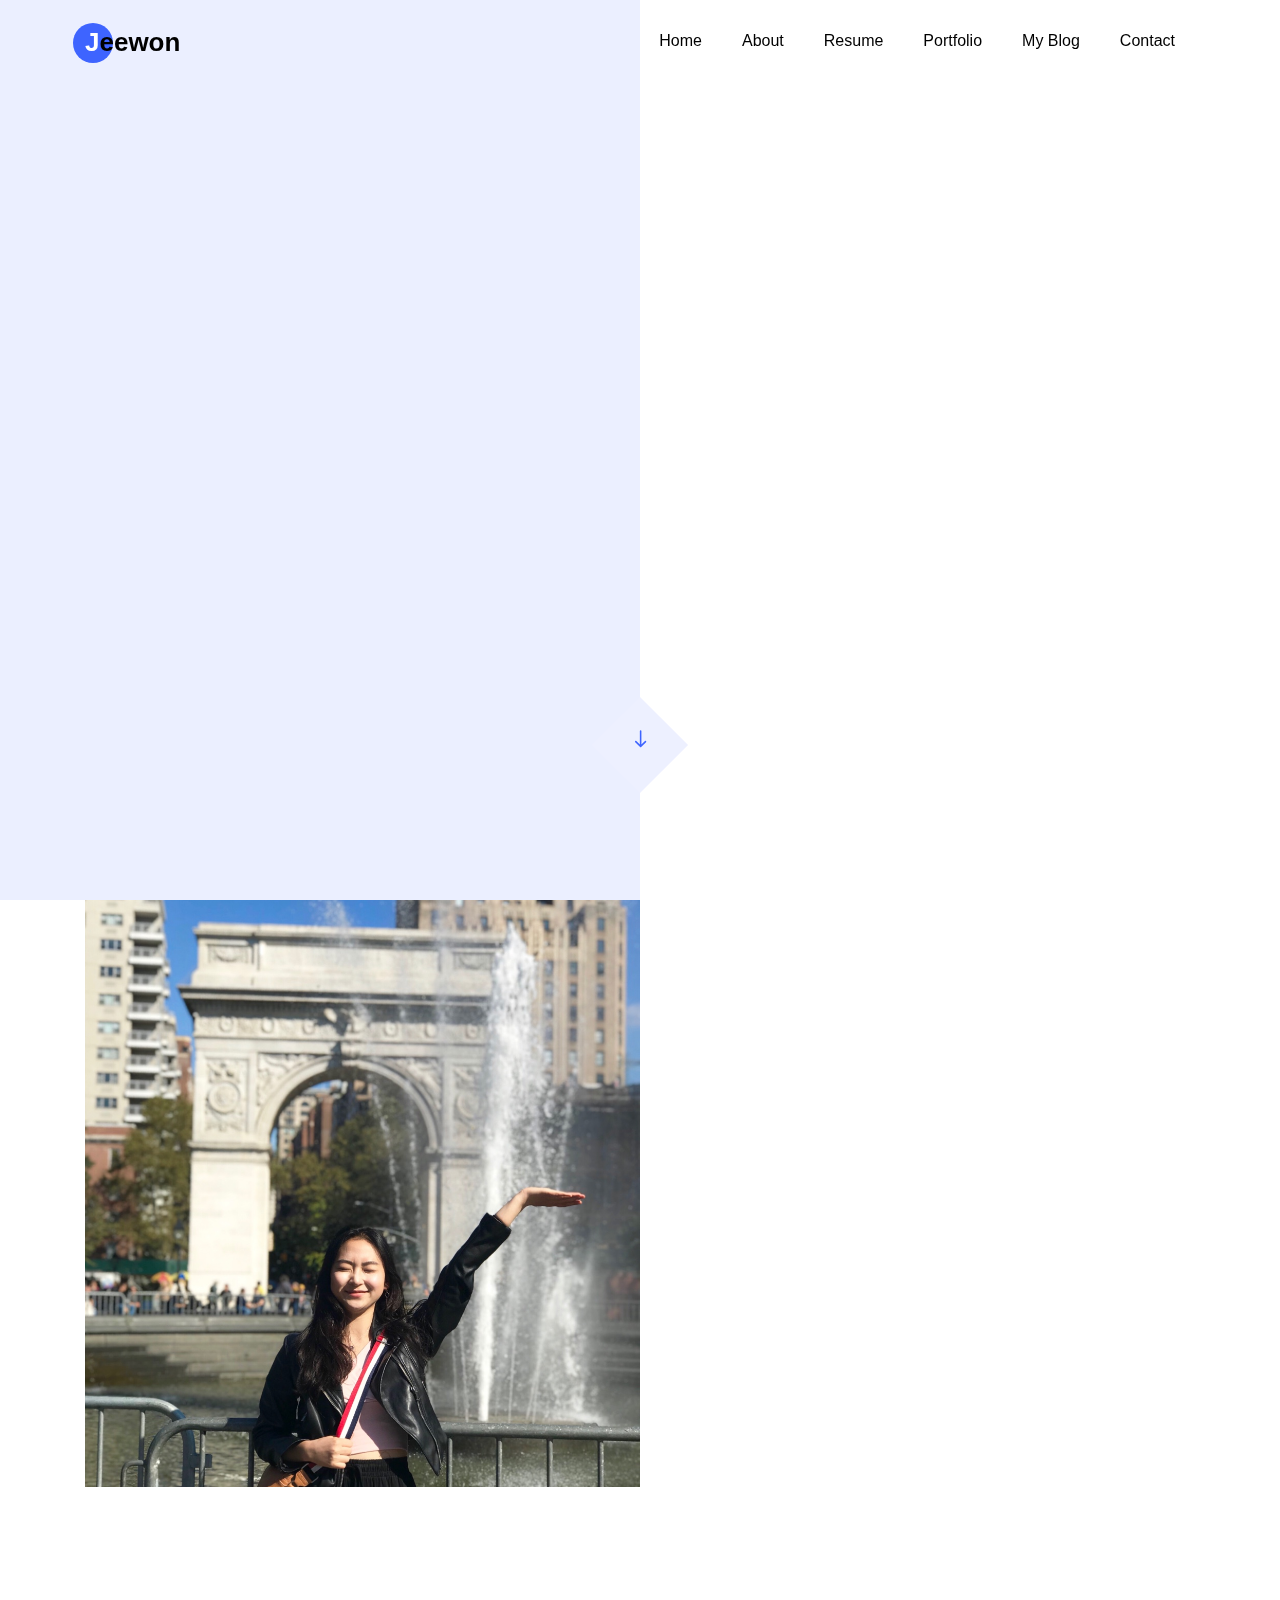
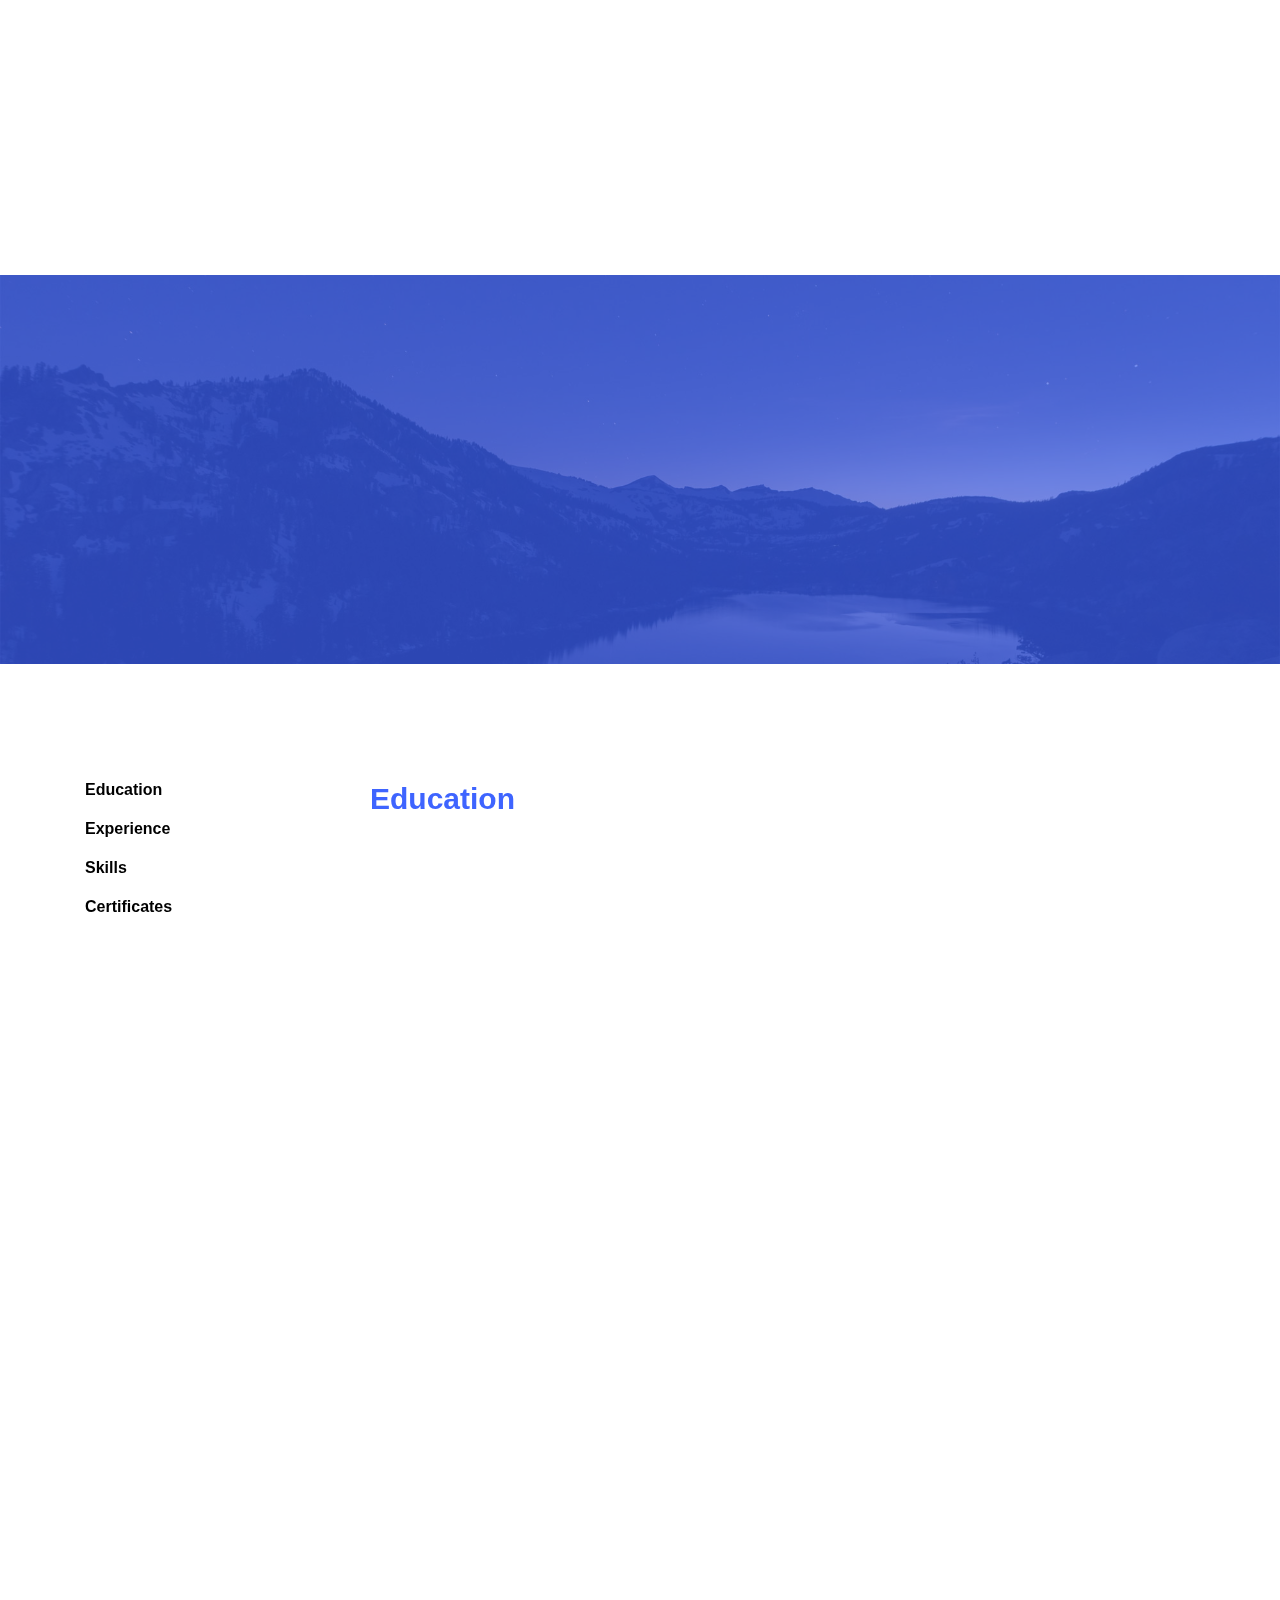
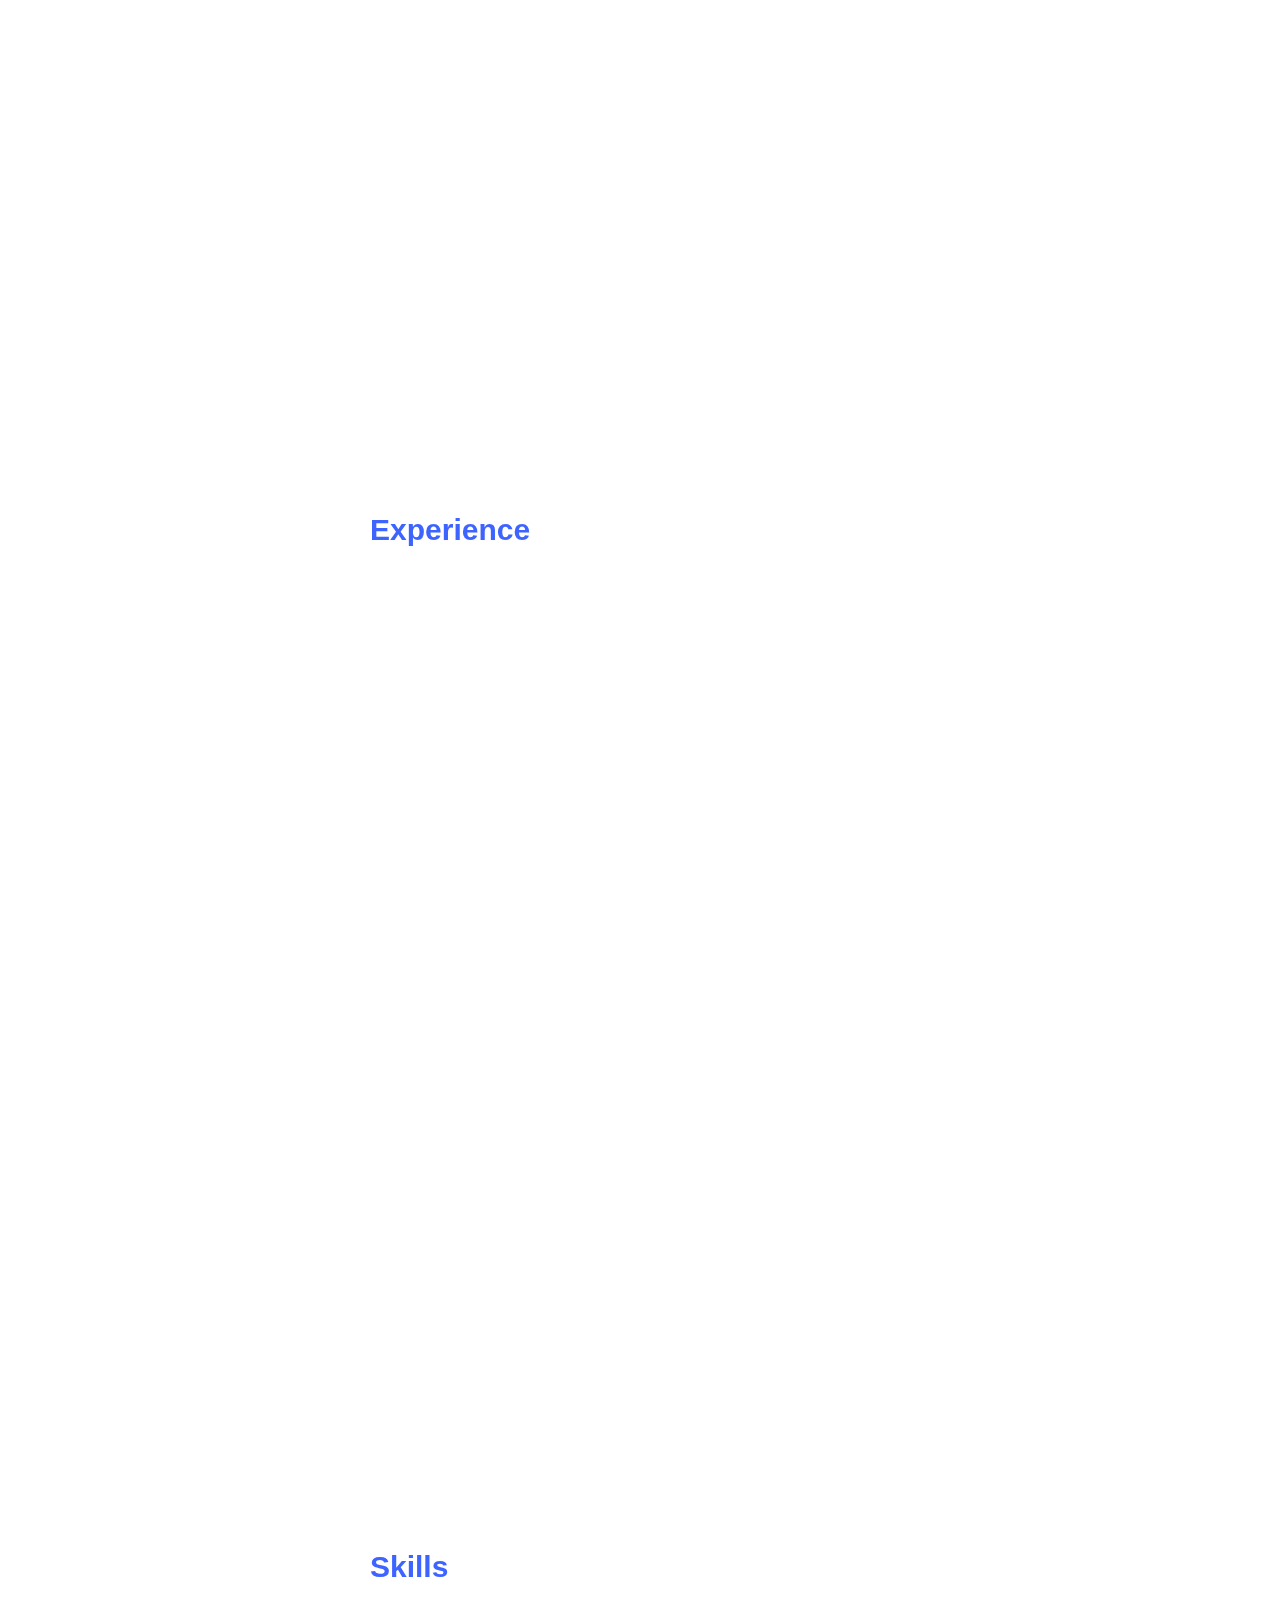
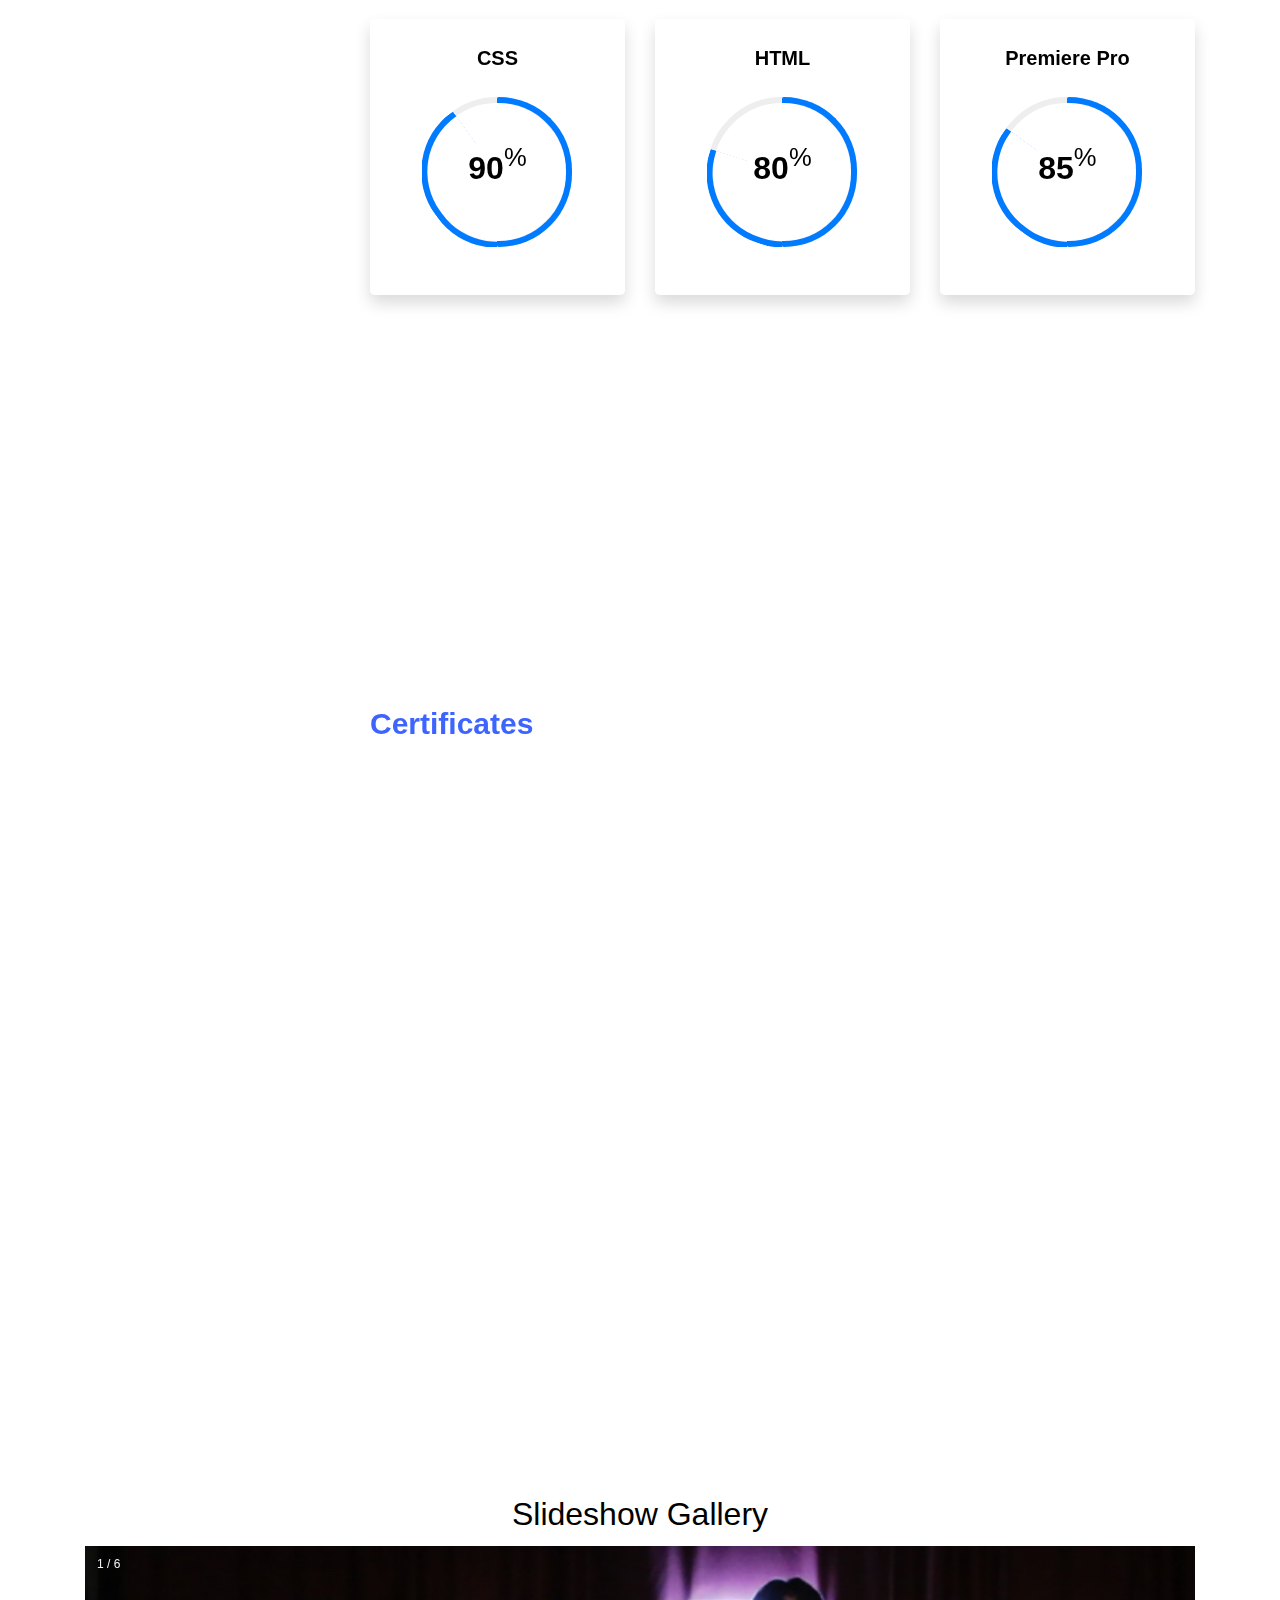
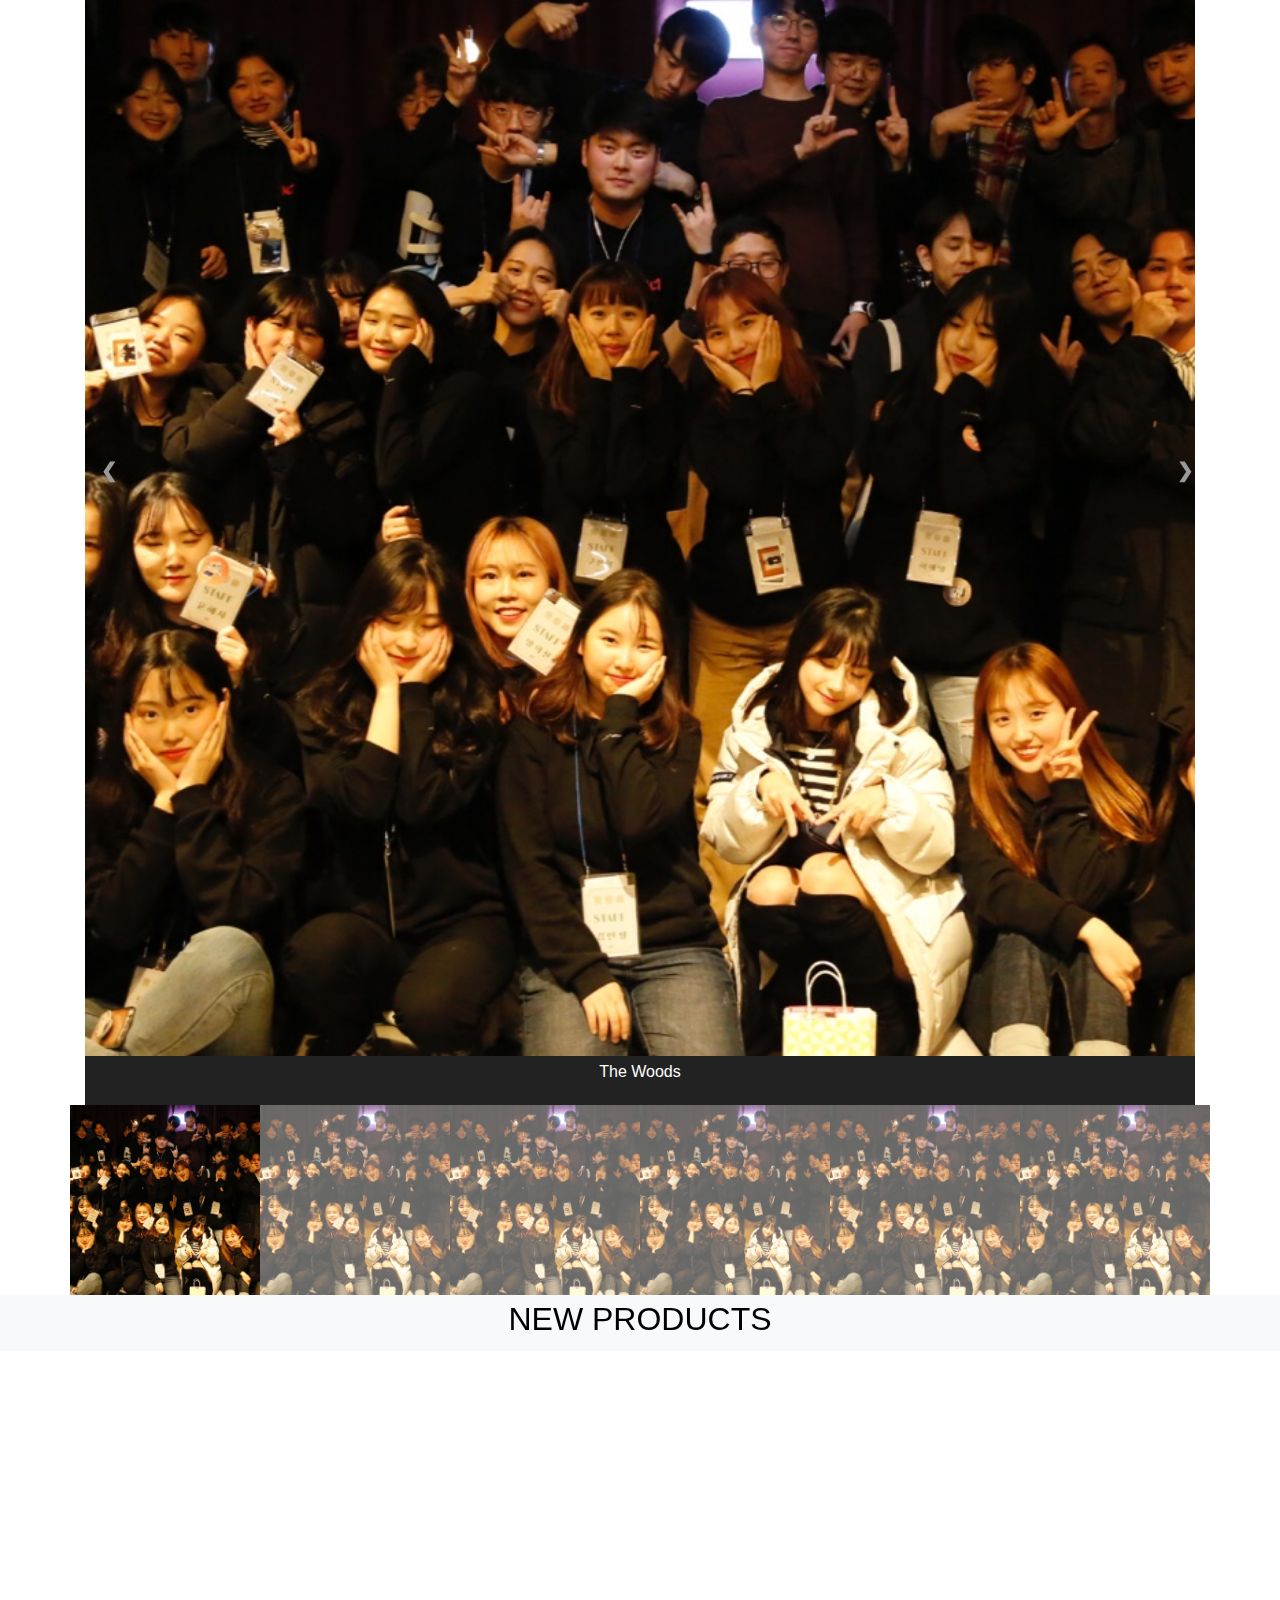
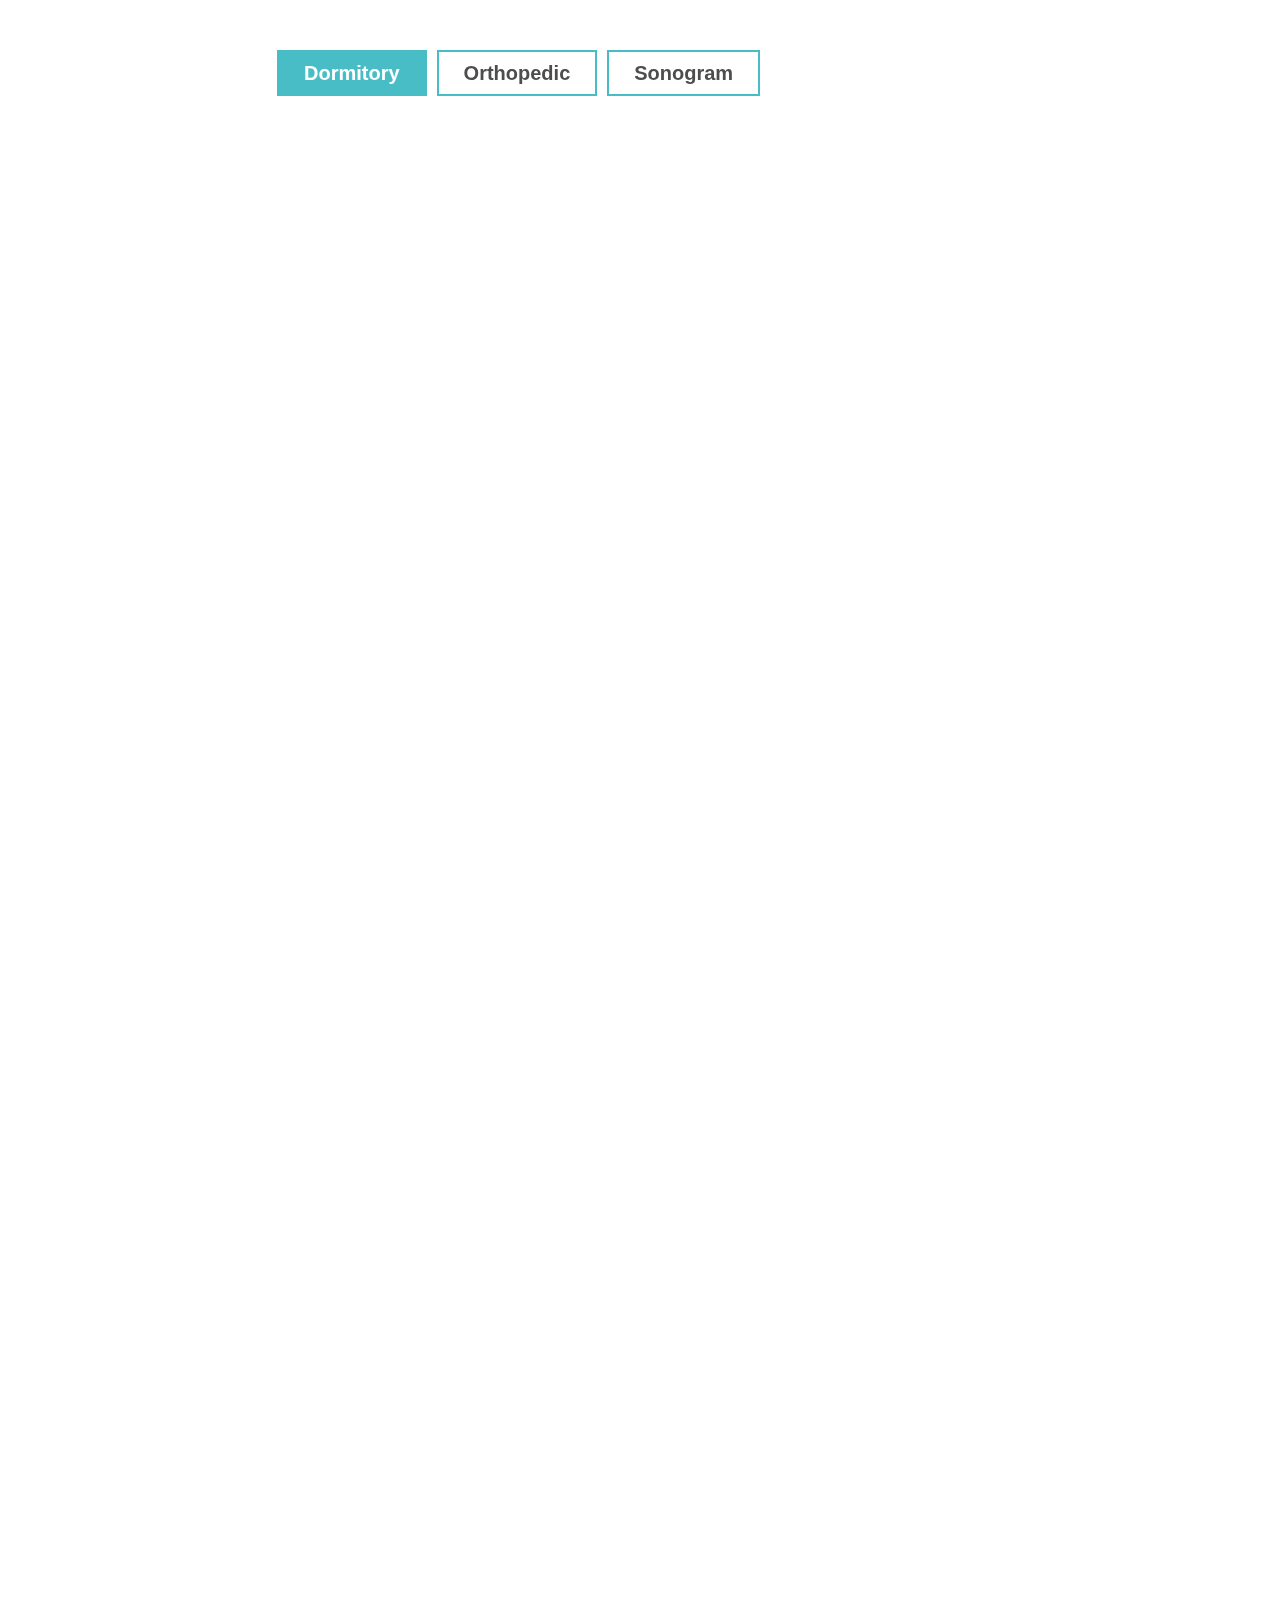
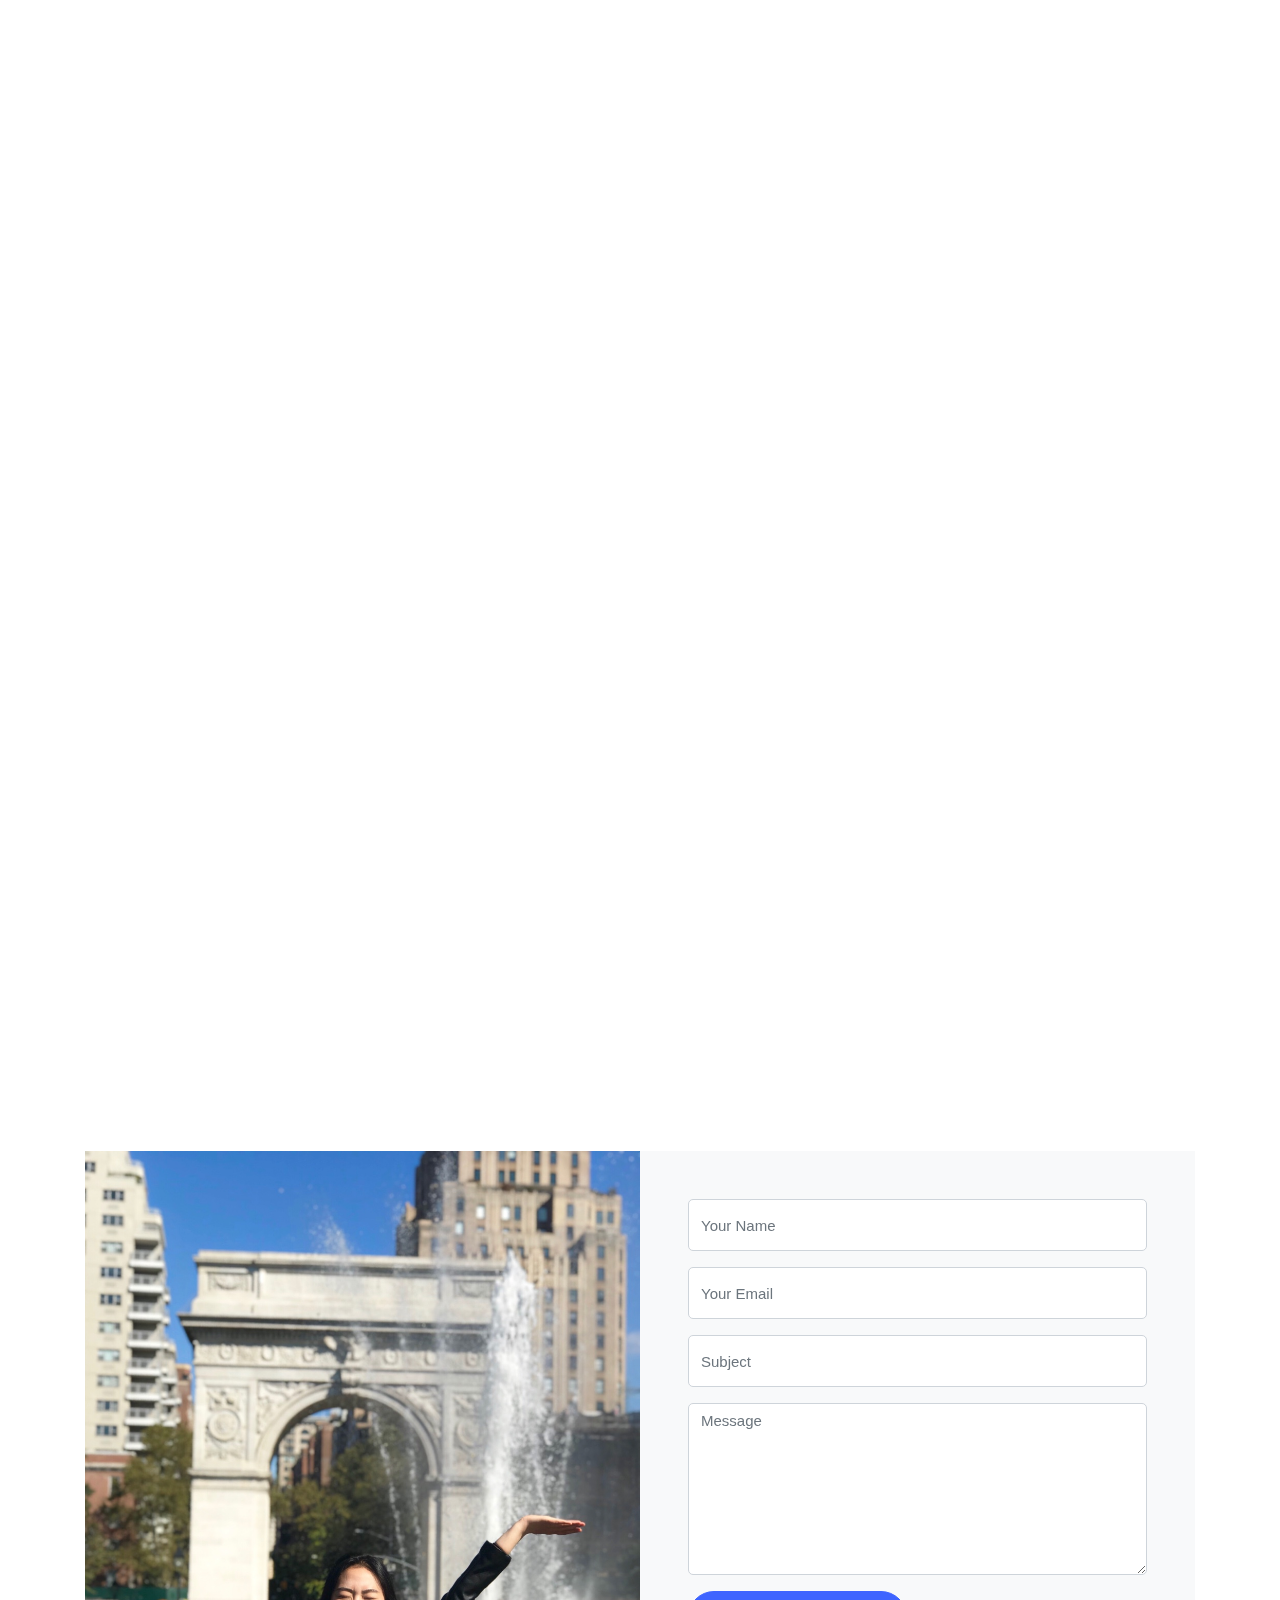
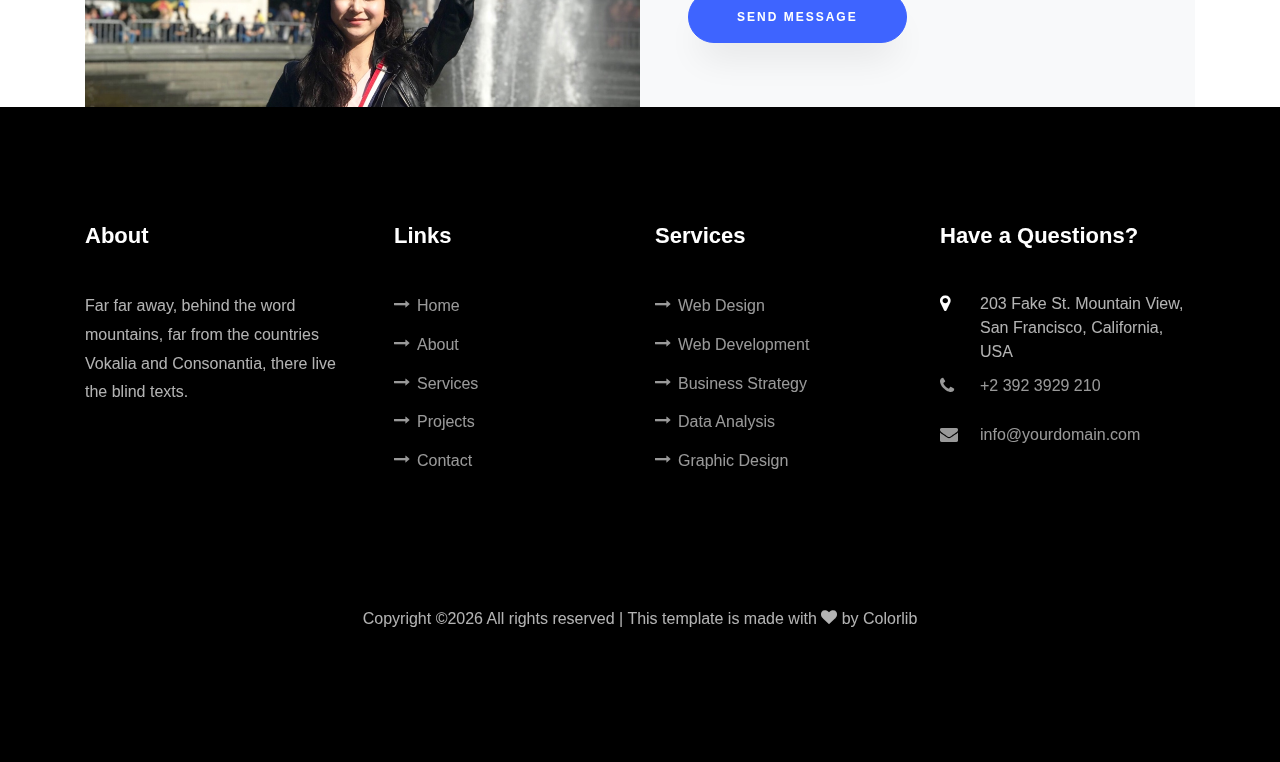
==== blogfront.html @ 4810c04e "12/11link" ====
<!DOCTYPE html>
<html lang="en">
  <head>
    <title>Ronaldo - Free Bootstrap 4 Template by Colorlib</title>
    <meta charset="utf-8">
    <meta name="viewport" content="width=device-width, initial-scale=1, shrink-to-fit=no">

    <link href="https://fonts.googleapis.com/css?family=Poppins:100,200,300,400,500,600,700,800,900" rel="stylesheet">

    <link rel="stylesheet" href="css/open-iconic-bootstrap.min.css">
    <link rel="stylesheet" href="css/animate.css">

    <link rel="stylesheet" href="css/owl.carousel.min.css">
    <link rel="stylesheet" href="css/owl.theme.default.min.css">
    <link rel="stylesheet" href="css/magnific-popup.css">

    <link rel="stylesheet" href="css/aos.css">

    <link rel="stylesheet" href="css/ionicons.min.css">

    <link rel="stylesheet" href="css/flaticon.css">
    <link rel="stylesheet" href="css/icomoon.css">
    <link rel="stylesheet" href="css/style.css">
  </head>
  <body data-spy="scroll" data-target=".site-navbar-target" data-offset="300">


    <nav class="navbar navbar-expand-lg navbar-dark ftco_navbar ftco-navbar-light site-navbar-target" id="ftco-navbar">
	    <div class="container">
	      <a class="navbar-brand" href="index.html"><span>J</span>eewon</a>
	      <button class="navbar-toggler js-fh5co-nav-toggle fh5co-nav-toggle" type="button" data-toggle="collapse" data-target="#ftco-nav" aria-controls="ftco-nav" aria-expanded="false" aria-label="Toggle navigation">
	        <span class="oi oi-menu"></span> Menu
	      </button>

	      <div class="collapse navbar-collapse" id="ftco-nav">
	        <ul class="navbar-nav nav ml-auto">
	          <li class="nav-item"><a href="index.html#home-section" class="nav-link"><span>Home</span></a></li>
	          <li class="nav-item"><a href="#about-section" class="nav-link"><span>About</span></a></li>
	          <li class="nav-item"><a href="#resume-section" class="nav-link"><span>Resume</span></a></li>
	          <li class="nav-item"><a href="#ftco-section" class="nav-link"><span>Portfolio</span></a></li>
	          <li class="nav-item"><a href="#projects-section" class="nav-link"><span>My Blog</span></a></li>
	          <li class="nav-item"><a href="#contact-section" class="nav-link"><span>Contact</span></a></li>
	        </ul>
	      </div>
	    </div>
	  </nav>
	  <section class="hero-wrap js-fullheight">
      <div class="overlay"></div>
      <div class="container">
        <div class="row no-gutters slider-text js-fullheight justify-content-center align-items-center" id="intro1">
          <div class="col-lg-8 col-md-6 ftco-animate d-flex align-items-center" id="intro2">
          	<div class="text text-center" id="intro">
          		<span class="subheading">Hey! Welcome to my</span>
		  				<h1>Blog</h1>
			  				<h2>I'm
								  <span
								     class="txt-rotate"
								     data-period="2000"
								     data-rotate='[ "a daughter.", " afriend.", "a student.", "a girl.", "ME!" ]'></span>
								</h2>
							</div>
            </div>
          </div>
        </div>
      </div>
      <div class="mouse">
				<a href="#" class="mouse-icon">
					<div class="mouse-wheel"><span class="ion-ios-arrow-round-down"></span></div>
				</a>
			</div>
    </section>

    <section class="ftco-about img ftco-section ftco-no-pt ftco-no-pb" id="about-section">
    	<div class="container">
    		<div class="row d-flex no-gutters">
    			<div class="col-md-6 col-lg-6 d-flex">
    				<div class="img-about img d-flex align-items-stretch">
    					<div class="overlay"></div>
	    				<div class="img d-flex align-self-stretch align-items-center" style="background-image:url(images/newyorkport.jpg);">
	    				</div>
    				</div>
    			</div>
    			<div class="col-md-6 col-lg-6 pl-md-5 py-5">
    				<div class="row justify-content-start pb-3">
		          <div class="col-md-12 heading-section ftco-animate">
		          	<h1 class="big">About</h1>
		            <h2 class="mb-4">About Me</h2>
		            <p>A small river named Duden flows by their place and supplies it with the necessary regelialia.</p>
		            <ul class="about-info mt-4 px-md-0 px-2">
		            	<li class="d-flex"><span>Name:</span> <span>Jeewon Kim</span></li>
		            	<li class="d-flex"><span>Date of birth:</span> <span>June 13, 1999</span></li>
		            	<li class="d-flex"><span>Address:</span> <span>Seoul, South Korea</span></li>
		            	<li class="d-flex"><span>Email:</span> <span>jeekim913@gmail.com</span></li>
		            	<li class="d-flex"><span>Phone: </span> <span>+1-315-261-1494</span></li>
		            </ul>
		          </div>
		        </div>
	          <div class="counter-wrap ftco-animate d-flex mt-md-3">
              <div class="text">
                <p><a href="scss/Jeewon_Kim_CV.pdf" download class="btn btn-primary py-3 px-3">Download CV</a></p>
              </div>
	          </div>
	        </div>
        </div>
    	</div>
    </section>

    <section class="ftco-section ftco-partner">
    	<div class="container">
    		<div class="row">
    			<div class="col-sm ftco-animate">
              <div class="text-center d-flex ftco-animate">
    						<a href="#" class="services-1 shadow">
    							<span class="icon">
    								<i class="flaticon-analysis"></i>
    							</span>
    							<div class="desc">
    								<h3 class="mb-5">Team Work</h3>
    							</div>
    						</a>
    					</div>
    			</div>
    			<div class="col-sm ftco-animate">
            <div class="text-center d-flex ftco-animate">
              <a href="#" class="services-1 shadow">
                <span class="icon">
                  <i class="flaticon-analysis"></i>
                </span>
                <div class="desc">
                  <h3 class="mb-5">Fast Learner</h3>
                </div>
              </a>
            </div>
    			</div>
    			<div class="col-sm ftco-animate">
            <div class="text-center d-flex ftco-animate">
              <a href="#" class="services-1 shadow">
                <span class="icon">
                  <i class="flaticon-analysis"></i>
                </span>
                <div class="desc">
                  <h3 class="mb-5">Service Oriented</h3>
                </div>
              </a>
            </div>
    			</div>
    			<div class="col-sm ftco-animate">
            <div class="text-center d-flex ftco-animate">
              <a href="#" class="services-1 shadow">
                <span class="icon">
                  <i class="flaticon-analysis"></i>
                </span>
                <div class="desc">
                  <h3 class="mb-5">Language</h3>
                </div>
              </a>
            </div>
    			</div>
    		</div>
    	</div>
    </section>


    <section class="ftco-section ftco-hireme img" style="background-image: url(images/bg_1.jpg)">
      <div class="overlay"></div>
      <div class="container">
        <div class="row justify-content-center">
          <div class="col-md-7 ftco-animate text-center">
            <h2>Introduction <span>Video</span> of Me!</h2>
            <p>Take a brief look into Jeewon Kim</p>
            <button data-modal="#09" class="btn btn-primary py-3 px-5">Click Me</button>
          </div>
        </div>
      </div>
      <div id="09" class="modal">
        <div class="modal-content">
          <span class="close">&times;</span>
          <div class="modal-body">
            <img src="https://picsum.photos/800/450/?image=09" alt="example" />
            <div class="eg-text">
              <h3>Water + Devices = Fun</h3>
              <p>I always keep a glass of water next to my expensive electronics, just in case I need to ruin them quickly . . . Ut enim ad minim veniam, quis nostrud exercitation ullamco laboris nisi ut aliquip ex ea commodo consequat. Duis aute irure dolor in reprehenderit in voluptate velit esse cillum dolore eu fugiat nulla pariatur. Excepteur sint occaecat cupidatat non proident, sunt in culpa qui officia deserunt mollit anim id est laborum.</p>
            </div>
          </div><!--end .modal-body-->
        </div><!--end .modal-content-->
      </div>
    </section>






    <section class="ftco-section ftco-no-pb goto-here" id="resume-section">
    	<div class="container">
    		<div class="row">
    			<div class="col-md-3">
				    <nav id="navi">
					    <ul>
					      <li><a href="#page-1">Education</a></li>
					      <li><a href="#page-2">Experience</a></li>
					      <li><a href="#page-3">Skills</a></li>
					      <li><a href="#page-4">Certificates</a></li>
					    </ul>
					  </nav>
					</div>
					<div class="col-md-9">
					  <div id="page-1" class= "page one">
					  	<h2 class="heading">Education</h2>
					    <div class="resume-wrap d-flex ftco-animate">
					    	<div class="img1">
					    		<img class="img11" src="images/muniv1.jpg">
					    	</div>
					    	<div class="text pl-3">
		    					<span class="date">2018-2022</span>
		    					<h2>Bachelor of Business Administration</h2>
		    					<span class="position">SungKyunKwan University</span>
		    					<p>A small river named Duden flows by their place and supplies it with the necessary regelialia. It is a paradisematic country, in which roasted parts of sentences fly into your mouth.</p>
                  <a href="#projects-section" ><p class="readmorebtn">Read More! </p></a>
            		</div>
	    				</div>
              <div class="resume-wrap d-flex ftco-animate">
                <div class="img1">
                  <img class="img11" src="images/muniv1.jpg">
                </div>
                <div class="text pl-3">
                  <span class="date">2019</span>
                  <h2>Business Administration & Communications </h2>
                  <span class="position">Clarkson University</span>
                  <p>A small river named Duden flows by their place and supplies it with the necessary regelialia. It is a paradisematic country, in which roasted parts of sentences fly into your mouth.</p>
                  <a href="#projects-section" ><p class="readmorebtn">Read More! </p></a>
                </div>
              </div>
              <div class="resume-wrap d-flex ftco-animate">
					    	<div class="img1">
					    		<img class="img11" src="images/muniv1.jpg">
					    	</div>
					    	<div class="text pl-3">
		    					<span class="date">2018-2022</span>
		    					<h2>Bachelor of French Language&Literature</h2>
		    					<span class="position">SungKyunKwan University</span>
		    					<p>A small river named Duden flows by their place and supplies it with the necessary regelialia. It is a paradisematic country, in which roasted parts of sentences fly into your mouth.</p>
                  <a href="#projects-section" ><p class="readmorebtn">Read More! </p></a>
            		</div>
	    				</div>
              <div class="resume-wrap d-flex ftco-animate">
					    	<div class="img1">
					    		<img class="img11" src="images/muniv1.jpg">
					    	</div>
					    	<div class="text pl-3">
		    					<span class="date">2015-2018</span>
		    					<h2>Hanyang University Highschool</h2>
		    					<span class="position">High School</span>
		    					<p>A small river named Duden flows by their place and supplies it with the necessary regelialia. It is a paradisematic country, in which roasted parts of sentences fly into your mouth.</p>
                  <a href="#projects-section" ><p class="readmorebtn">Read More! </p></a>
            		</div>
	    				</div>
					  </div>

					  <div id="page-2" class= "page two">
					  	<h2 class="heading">Experience</h2>
              <div class="resume-wrap d-flex ftco-animate">

					    	<div class="text pl-3">
		    					<span class="date">2018-2019</span>
		    					<h2>External Cooperation Manager </h2>
		    					<span class="position">MUNIV 6</span>
		    					<p>A small river named Duden flows by their place and supplies it with the necessary regelialia. It is a paradisematic country, in which roasted parts of sentences fly into your mouth.</p>
                  <a href="#projects-section" ><p class="readmorebtn">Read More! </p></a>
            		</div>
                <div class="img1">
					    		<img class="img11" src="images/muniv1.jpg">
					    	</div>

	    				</div>
              <div class="resume-wrap d-flex ftco-animate">
					    	<div class="img1">
					    		<img class="img11" src="images/muniv1.jpg">
					    	</div>
					    	<div class="text pl-3">
		    					<span class="date">2018-2019</span>
		    					<h2>Server</h2>
		    					<span class="position">WalHyang</span>
		    					<p>A small river named Duden flows by their place and supplies it with the necessary regelialia. It is a paradisematic country, in which roasted parts of sentences fly into your mouth.</p>
                  <a href="#projects-section" ><p class="readmorebtn">Read More! </p></a>
            		</div>
	    				</div>
              <div class="resume-wrap d-flex ftco-animate">
					    	<div class="img1">
					    		<img class="img11" src="images/muniv1.jpg">
					    	</div>
					    	<div class="text pl-3">
		    					<span class="date">2020</span>
		    					<h2>Make-A-Wish Angel</h2>
		    					<span class="position">Make-a-wish Korea</span>
		    					<p>A small river named Duden flows by their place and supplies it with the necessary regelialia. It is a paradisematic country, in which roasted parts of sentences fly into your mouth.</p>
                  <a href="#projects-section" ><p class="readmorebtn">Read More! </p></a>
            		</div>
	    				</div>


					  </div>
					  <div id="page-3" class= "page three">
					  	<h2 class="heading">Skills</h2>
					  	<div class="row progress-circle mb-5">
					  		<div class="col-lg-4 mb-4">
						      <div class="bg-white rounded-lg shadow p-4">
						        <h2 class="h5 font-weight-bold text-center mb-4">CSS</h2>

						        <!-- Progress bar 1 -->
						        <div class="progress mx-auto" data-value='90'>
						          <span class="progress-left">
                        <span class="progress-bar border-primary"></span>
						          </span>
						          <span class="progress-right">
                        <span class="progress-bar border-primary"></span>
						          </span>
						          <div class="progress-value w-100 h-100 rounded-circle d-flex align-items-center justify-content-center">
						            <div class="h2 font-weight-bold">90<sup class="small">%</sup></div>
						          </div>
						        </div>
						        <!-- END -->

						        <!-- Demo info -->
						        <div class="row text-center mt-4">
						          <div class="col-6 border-right">
						          </div>
						          <div class="col-6">
						          </div>
						        </div>
						        <!-- END -->
						      </div>
						    </div>

						    <div class="col-lg-4 mb-4">
						      <div class="bg-white rounded-lg shadow p-4">
						        <h2 class="h5 font-weight-bold text-center mb-4">HTML</h2>

						        <!-- Progress bar 1 -->
						        <div class="progress mx-auto" data-value='80'>
						          <span class="progress-left">
                        <span class="progress-bar border-primary"></span>
						          </span>
						          <span class="progress-right">
                        <span class="progress-bar border-primary"></span>
						          </span>
						          <div class="progress-value w-100 h-100 rounded-circle d-flex align-items-center justify-content-center">
						            <div class="h2 font-weight-bold">80<sup class="small">%</sup></div>
						          </div>
						        </div>
						        <!-- END -->

						        <!-- Demo info -->
						        <div class="row text-center mt-4">
						          <div class="col-6 border-right">
						          </div>
						          <div class="col-6">
						          </div>
						        </div>
						        <!-- END -->
						      </div>
						    </div>

						    <div class="col-lg-4 mb-4">
						      <div class="bg-white rounded-lg shadow p-4">
						        <h2 class="h5 font-weight-bold text-center mb-4">Premiere Pro</h2>

						        <!-- Progress bar 1 -->
						        <div class="progress mx-auto" data-value='85'>
						          <span class="progress-left">
                        <span class="progress-bar border-primary"></span>
						          </span>
						          <span class="progress-right">
                        <span class="progress-bar border-primary"></span>
						          </span>
						          <div class="progress-value w-100 h-100 rounded-circle d-flex align-items-center justify-content-center">
						            <div class="h2 font-weight-bold">85<sup class="small">%</sup></div>
						          </div>
						        </div>
						        <!-- END -->

						        <!-- Demo info -->
						        <div class="row text-center mt-4">
						          <div class="col-6 border-right">
						          </div>
						          <div class="col-6">
						          </div>
						        </div>
						        <!-- END -->
						      </div>
						    </div>
					  	</div>
					  	<div class="row">
					  		<div class="col-md-6 animate-box">
									<div class="progress-wrap ftco-animate">
										<h3>Photoshop</h3>
										<div class="progress">
										 	<div class="progress-bar color-1" role="progressbar" aria-valuenow="90"
										  	aria-valuemin="0" aria-valuemax="100" style="width:70%">
										    <span>70%</span>
										  	</div>
										</div>
									</div>
								</div>
								<div class="col-md-6 animate-box">
									<div class="progress-wrap ftco-animate">
										<h3>English</h3>
										<div class="progress">
										 	<div class="progress-bar color-2" role="progressbar" aria-valuenow="85"
										  	aria-valuemin="0" aria-valuemax="100" style="width:90%">
										    <span>90%</span>
										  	</div>
										</div>
									</div>
								</div>
								<div class="col-md-6 animate-box">
									<div class="progress-wrap ftco-animate">
										<h3>Korean</h3>
										<div class="progress">
										 	<div class="progress-bar color-3" role="progressbar" aria-valuenow="95"
										  	aria-valuemin="0" aria-valuemax="100" style="width:95%">
										    <span>95%</span>
										  	</div>
										</div>
									</div>
								</div>
								<div class="col-md-6 animate-box">
									<div class="progress-wrap ftco-animate">
										<h3>After Effects</h3>
										<div class="progress">
										 	<div class="progress-bar color-4" role="progressbar" aria-valuenow="90"
										  	aria-valuemin="0" aria-valuemax="100" style="width:65%">
										    <span>65%</span>
										  	</div>
										</div>
									</div>
								</div>
								<div class="col-md-6 animate-box">
									<div class="progress-wrap ftco-animate">
										<h3>Word/Excel</h3>
										<div class="progress">
										 	<div class="progress-bar color-5" role="progressbar" aria-valuenow="70"
										  	aria-valuemin="0" aria-valuemax="100" style="width:70%">
										    <span>70%</span>
										  	</div>
										</div>
									</div>
								</div>
								<div class="col-md-6 animate-box">
									<div class="progress-wrap ftco-animate">
										<h3>Illustrater</h3>
										<div class="progress">
										 	<div class="progress-bar color-6" role="progressbar" aria-valuenow="80"
										  	aria-valuemin="0" aria-valuemax="100" style="width:60%">
										    <span>60%</span>
										  	</div>
										</div>
									</div>
								</div>
					  	</div>
					  </div>
					  <div id="page-4" class= "page four">
					    <h2 class="heading">Certificates</h2>
              <div class="resume-wrap d-flex ftco-animate">
					    	<div class="img1">
					    		<img class="img11" src="images/muniv1.jpg">
					    	</div>
					    	<div class="text pl-3">
		    					<span class="date">2020</span>
		    					<h2>Tofel 105</h2>
		    					<span class="position">Tofel IBM </span>
            		</div>
                <div class="img1">
                  <img class="img11" src="images/muniv1.jpg">
                </div>
                <div class="text pl-3">
                  <span class="date">2020</span>
                  <h2>TOEIC 900</h2>
                  <span class="position">English Language</span>
                  <p>f sentences fly into your mouth.</p>
                </div>
	    				</div>

              <div class="resume-wrap d-flex ftco-animate">
                <div class="icon d-flex align-items-center justify-content-center" id="certi">
					    		<span class="flaticon-ideas"></span>
                </div>
					    	<div class="text pl-3">
		    					<span class="date">2020</span>
		    					<h2>Tofel 105</h2>
		    					<span class="position">Tofel IBM </span>
                    <br><br>
            		</div>
                <div class="icon d-flex align-items-center justify-content-center">
					    		<span class="flaticon-ideas"></span>
                </div>
                <div class="text pl-3">
                  <span class="date">2020</span>
                  <h2>TOEIC 900</h2>
                  <span class="position">English Language</span>
                  <p>f sentences fly into your mouth.</p>
                  <br><br>
                </div>
	    				</div>

              <div class="resume-wrap d-flex ftco-animate">
                <div class="img1">
                  <img class="img11" src="images/muniv1.jpg">
                </div>
                <div class="text pl-3">
                  <span class="date">2020</span>
                  <h2>Tofel 105</h2>
                  <span class="position">Tofel IBM </span>
                </div>
                <div class="img1">
                  <img class="img11" src="images/muniv1.jpg">
                </div>
                <div class="text pl-3">
                  <span class="date">2020</span>
                  <h2>TOEIC 900</h2>
                  <span class="position">English Language</span>
                  <p>f sentences fly into your mouth.</p>
                </div>
              </div>
					  </div>
					</div>
			  </div>
    	</div>
    </section>

    <style>
    body {
      font-family: Arial;
      margin: 0;
    }

    * {
      box-sizing: border-box;
    }

    img {
      vertical-align: middle;
    }

    /* Position the image container (needed to position the left and right arrows) */
    .container {
      position: relative;

    }

    /* Hide the images by default */
    .mySlides {
      display: none;
    }

    /* Add a pointer when hovering over the thumbnail images */
    .cursor {
      cursor: pointer;
    }

    /* Next & previous buttons */
    .prev,
    .next {
      cursor: pointer;
      position: absolute;
      top: 40%;
      width: auto;
      padding: 16px;
      margin-top: -50px;
      color: black;
      font-weight: bold;
      font-size: 20px;
      border-radius: 0 3px 3px 0;
      user-select: none;
      -webkit-user-select: none;
    }

    /* Position the "next button" to the right */
    .next {
      right: 0;
      border-radius: 3px 0 0 3px;
    }

    /* On hover, add a black background color with a little bit see-through */
    .prev:hover,
    .next:hover {
      background-color: rgba(0, 0, 0, 0.8);
    }

    /* Number text (1/3 etc) */
    .numbertext {
      color: #f2f2f2;
      font-size: 12px;
      padding: 8px 12px;
      position: absolute;
      top: 0;
    }

    /* Container for image text */
    .caption-container {
      text-align: center;
      background-color: #222;
      padding: 2px 16px;
      color: white;
    }

    .row:after {
      content: "";
      display: table;
      clear: both;
    }

    /* Six columns side by side */
    .column {
      float: left;
      width: 16.66%;
    }

    /* Add a transparency effect for thumnbail images */
    .demo {
      opacity: 0.6;
    }

    .active,
    .demo:hover {
      opacity: 1;
    }
    </style>
    <body>

    <h2 style="text-align:center">Slideshow Gallery</h2>

    <div class="container">
      <div class="mySlides">
        <div class="numbertext">1 / 6</div>
        <img src="images/muniv1.jpg" style="width:100%">
      </div>

      <div class="mySlides">
        <div class="numbertext">2 / 6</div>
        <img src="images/muniv1.jpg" style="width:100%">
      </div>

      <div class="mySlides">
        <div class="numbertext">3 / 6</div>
        <img src="images/muniv1.jpg" style="width:100%">
      </div>

      <div class="mySlides">
        <div class="numbertext">4 / 6</div>
        <img src="images/muniv1.jpg" style="width:100%">
      </div>

      <div class="mySlides">
        <div class="numbertext">5 / 6</div>
        <img src="images/muniv1.jpg" style="width:100%">
      </div>

      <div class="mySlides">
        <div class="numbertext">6 / 6</div>
        <img src="images/muniv1.jpg" style="width:100%">
      </div>

      <a class="prev" onclick="plusSlides(-1)">❮</a>
      <a class="next" onclick="plusSlides(1)">❯</a>

      <div class="caption-container">
        <p id="caption"></p>
      </div>

      <div class="row">
        <div class="column">
          <img class="demo cursor" src="images/muniv1.jpg" style="width:100%" onclick="currentSlide(1)" alt="The Woods">
        </div>
        <div class="column">
          <img class="demo cursor" src="images/muniv1.jpg" style="width:100%" onclick="currentSlide(2)" alt="Cinque Terre">
        </div>
        <div class="column">
          <img class="demo cursor" src="images/muniv1.jpg" style="width:100%" onclick="currentSlide(3)" alt="Mountains and fjords">
        </div>
        <div class="column">
          <img class="demo cursor" src="images/muniv1.jpg" style="width:100%" onclick="currentSlide(4)" alt="Northern Lights">
        </div>
        <div class="column">
          <img class="demo cursor" src="images/muniv1.jpg" style="width:100%" onclick="currentSlide(5)" alt="Nature and sunrise">
        </div>
        <div class="column">
          <img class="demo cursor" src="images/muniv1.jpg" style="width:100%" onclick="currentSlide(6)" alt="Snowy Mountains">
        </div>
      </div>
    </div>

    <script>
    var slideIndex = 1;
    showSlides(slideIndex);

    function plusSlides(n) {
      showSlides(slideIndex += n);
    }

    function currentSlide(n) {
      showSlides(slideIndex = n);
    }

    function showSlides(n) {
      var i;
      var slides = document.getElementsByClassName("mySlides");
      var dots = document.getElementsByClassName("demo");
      var captionText = document.getElementById("caption");
      if (n > slides.length) {slideIndex = 1}
      if (n < 1) {slideIndex = slides.length}
      for (i = 0; i < slides.length; i++) {
          slides[i].style.display = "none";
      }
      for (i = 0; i < dots.length; i++) {
          dots[i].className = dots[i].className.replace(" active", "");
      }
      slides[slideIndex-1].style.display = "block";
      dots[slideIndex-1].className += " active";
      captionText.innerHTML = dots[slideIndex-1].alt;
    }
    </script>

    <div class="site-section bg-light">
  <div class="container">
    <div class="row">
      <div class="title-section text-center col-12">
        <h2 class="text-uppercase">New Products</h2>
      </div>
    </div>
    <div class="row">
      <div class="col-md-12 block-3 products-wrap">
        <div class="nonloop-block-3 owl-carousel">

          <div class="text-center item mb-4">
            <a href="shop-single.html"> <img src="images/muniv1.jpg" alt="Image"></a>
            <h3 class="text-dark"><a href="shop-single.html">Umcka Cold Care</a></h3>
            <p class="price">$120.00</p>
          </div>

          <div class="text-center item mb-4">
            <a href="shop-single.html"> <img src="images/muniv1.jpg" alt="Image"></a>
            <h3 class="text-dark"><a href="shop-single.html">Umcka Cold Care</a></h3>
            <p class="price">$120.00</p>
          </div>

          <div class="text-center item mb-4">
            <a href="shop-single.html"> <img src="images/muniv1.jpg" alt="Image"></a>
            <h3 class="text-dark"><a href="shop-single.html">Umcka Cold Care</a></h3>
            <p class="price">$120.00</p>
          </div>

          <div class="text-center item mb-4">
            <a href="shop-single.html"> <img src="images/muniv1.jpg" alt="Image"></a>
            <h3 class="text-dark"><a href="shop-single.html">Umcka Cold Care</a></h3>
            <p class="price">$120.00</p>
          </div>

        </div>
      </div>
    </div>
  </div>
</div>


    <section class="ftco-section" id="ftco-section">
      <div class="row no-gutters justify-content-center pb-5">
        <div class="col-md-12 heading-section text-center ftco-animate">
          <h1 class="big big-2">My Projects</h1>
          <h2 class="mb-4">My Projects</h2>
          <p>Far far away, behind the word mountains, far from the countries Vokalia and Consonantia</p>
        </div>
      </div>
        <div class="outer-box clearfix">
            <div class="container">
                <div class="row">
                    <div class="col-md-12">
                        <!-- Nav tabs -->
                        <div class="tabs" id="medic">
                            <ul class="nav nav-tabs" role="tablist">
                                <li role="presentation" class="active">
                                    <a href="#dormitory"  data-toggle="tab">dormitory</a>
                                </li>
                                <li role="presentation">
                                    <a href="#orthopedic" data-toggle="tab">orthopedic</a>
                                </li>
                                <li role="presentation">
                                    <a href="#sonogram" data-toggle="tab">sonogram</a>
                                </li>
                            </ul>
                        </div>
                        <!--Start single tab content-->
                        <div class="tab-content">
                            <div class="service-box tab-pane fade in active row" id="dormitory">
                                <div class="col-md-6">
                                    <img class="img-responsive" src="images/services/service-one.jpg" alt="service-image">
                                </div>
                                <div class="col-md-6">
                                    <div class="contents">
                                        <div class="section-title">
                                            <h3>dormitory</h3>
                                        </div>
                                        <div class="text">
                                            <p>The implant fixture is first placed, so that it ilikely to osseointegrate, then a dental prosthetic is added. then a
                                                dental prosthetic is added.then a dental pros- thetic is added.</p>
                                                <p>The implant fixture is first placed, so that it ilikely to osseointegrate, then a dental prosthetic is added. then a dental
                                                    prosthetic is added.then a dental pros- thetic is added.</p>
                                        </div>
                                        <ul class="content-list">
                                            <li>
                                                <i class="fa fa-dot-circle-o"></i>Whitening is among the most popular dental</li>
                                            <li>
                                                <i class="fa fa-dot-circle-o"></i>Teeth cleaning is part of oral hygiene and involves</li>
                                            <li>
                                                <i class="fa fa-dot-circle-o"></i>Teeth cleaning is part of oral hygiene and involves</li>
                                        </ul>
                                        <a href="#" class="btn btn-style-one">Read more</a>
                                    </div>
                                </div>
                            </div>
                            <!--End single tab content-->
                            <!--Start single tab content-->
                            <div class="service-box tab-pane fade in" id="orthopedic">
                                <div class="col-md-6">
                                    <img class="img-responsive" src="images/services/service-two.jpg" alt="service-image">
                                </div>
                                <div class="col-md-6">
                                    <div class="contents">
                                        <div class="section-title">
                                            <h3>orthopedic</h3>
                                        </div>
                                        <div class="text">
                                            <p>The implant fixture is first placed, so that it ilikely to osseointegrate, then a dental prosthetic is added.
                                                then a dental prosthetic is added.then a dental pros- thetic is added.</p>
                                            <p>The implant fixture is first placed, so that it ilikely to osseointegrate, then a dental prosthetic is added.
                                                then a dental prosthetic is added.then a dental pros- thetic is added.</p>
                                        </div>
                                        <ul class="content-list">
                                            <li>
                                                <i class="fa fa-dot-circle-o"></i>Whitening is among the most popular dental</li>
                                            <li>
                                                <i class="fa fa-dot-circle-o"></i>Teeth cleaning is part of oral hygiene and involves</li>
                                            <li>
                                                <i class="fa fa-dot-circle-o"></i>Teeth cleaning is part of oral hygiene and involves</li>
                                        </ul>
                                        <a href="#" class="btn btn-style-one">Read more</a>
                                    </div>
                                </div>
                            </div>
                            <!--End single tab content-->
                            <!--Start single tab content-->
                            <div class="service-box tab-pane fade in" id="sonogram">
                                <div class="col-md-6">
                                    <img class="img-responsive" src="images/services/service-three.jpg" alt="service-image">
                                </div>
                                <div class="col-md-6">
                                    <div class="contents">
                                        <div class="section-title">
                                            <h3>sonogram</h3>
                                        </div>
                                        <div class="text">
                                            <p>The implant fixture is first placed, so that it ilikely to osseointegrate, then a dental prosthetic is added.
                                                then a dental prosthetic is added.then a dental pros- thetic is added.</p>
                                            <p>The implant fixture is first placed, so that it ilikely to osseointegrate, then a dental prosthetic is added.
                                                then a dental prosthetic is added.then a dental pros- thetic is added.</p>
                                        </div>
                                        <ul class="content-list">
                                            <li>
                                                <i class="fa fa-dot-circle-o"></i>Whitening is among the most popular dental</li>
                                            <li>
                                                <i class="fa fa-dot-circle-o"></i>Teeth cleaning is part of oral hygiene and involves</li>
                                            <li>
                                                <i class="fa fa-dot-circle-o"></i>Teeth cleaning is part of oral hygiene and involves</li>
                                        </ul>
                                        <a href="#" class="btn btn-style-one">Read more</a>
                                    </div>
                                </div>
                            </div>
                            <!--End single tab content-->
                            <!--Start single tab content-->

                            <!--End single tab content-->
                            <!--Start single tab content-->

                            <!--End single tab content-->
                        </div>
                    </div>
                </div>
            </div>
        </div>
    </section>




    		<section class="ftco-section" id="ftco-section">
          <div class="row no-gutters justify-content-center pb-5">
            <div class="col-md-12 heading-section text-center ftco-animate">
              <h1 class="big big-2">My Projects</h1>
              <h2 class="mb-4">My Projects</h2>
              <p>Far far away, behind the word mountains, far from the countries Vokalia and Consonantia</p>
            </div>
          </div>
    			<div class="container">
            <div class="ftco-schedule">
    					<div class="row">
                <div class="col-md-3 nav-link-wrap text-center text-md-right">
    	            <div class="nav flex-column nav-pills" id="v-pills-tab" role="tablist" aria-orientation="vertical">
    	              <a class="nav-link ftco-animate active" id="v-pills-1-tab" data-toggle="pill" href="#v-pills-1" role="tab" aria-controls="v-pills-1" aria-selected="true">Videos <span></span></a>

    	              <a class="nav-link ftco-animate" id="v-pills-2-tab" data-toggle="pill" href="#v-pills-2" role="tab" aria-controls="v-pills-2" aria-selected="false"> Web Design <span></span></a>

    	              <a class="nav-link ftco-animate" id="v-pills-3-tab" data-toggle="pill" href="#v-pills-3" role="tab" aria-controls="v-pills-3" aria-selected="false"> Artwork <span></span></a>

    	            </div>
    	          </div>
    	          <div class="col-md-9 tab-wrap">

    	            <div class="tab-content" id="v-pills-tabContent">

    	              <div class="tab-pane fade show active" id="v-pills-1" role="tabpanel" aria-labelledby="day-1-tab">
    	              	<div class="speaker-wrap ftco-animate d-md-flex">
    	              		<div class="img speaker-img" style="background-image: url(images/muniv1.jpg);"></div>
                        <img class="img22" src="images/muniv1.jpg">
                        <div class="text">
    	              			<h2><a href="#">Introduction to Business Leaders</a></h2>
    	              			<p>A small river named Duden flows by their place and supplies it with the necessary regelialia. It is a paradisematic country, in which roasted parts of sentences fly into your mouth.</p>
    	              			<span class="time">09:00 am - 4:30 pm</span>
    	              			<p class="location"><span class="icon-map-o mr-2"></span>20 July 2019 - Hall, Building Los Angeles CA</p>
    	              			<p>A small river named Duden flows by their place and supplies it with the necessary regelialia. It is a paradisematic country, in which roasted parts of sentences fly into your mouth.</p>
                          <a href="#projects-section" ><p>Read More! </p></a>
    	              		</div>
    	              	</div>
                      <br>
                      <div class="speaker-wrap ftco-animate d-md-flex">
    	              		<div class="img speaker-img" style="background-image: url(images/muniv1.jpg);"></div>
                        <img class="img22" src="images/muniv1.jpg">
                        <div class="text">
    	              			<h2><a href="#">Introduction to Business Leaders</a></h2>
    	              			<p>A small river named Duden flows by their place and supplies it with the necessary regelialia. It is a paradisematic country, in which roasted parts of sentences fly into your mouth.</p>
    	              			<span class="time">09:00 am - 4:30 pm</span>
    	              			<p class="location"><span class="icon-map-o mr-2"></span>20 July 2019 - Hall, Building Los Angeles CA</p>
    	              			<p>A small river named Duden flows by their place and supplies it with the necessary regelialia. It is a paradisematic country, in which roasted parts of sentences fly into your mouth.</p>
                          <a href="#projects-section" ><p>Read More! </p></a>
    	              		</div>
    	              	</div>
    	              </div>

    	              <div class="tab-pane fade" id="v-pills-2" role="tabpanel" aria-labelledby="v-pills-day-2-tab">
                        <div class="speaker-wrap ftco-animate d-md-flex">
      	              		<div class="img speaker-img" style="background-image: url(images/muniv1.jpg);"></div>
                          <img class="img22" src="images/muniv1.jpg">
                          <div class="text">
      	              			<h2><a href="#">Introduction to Business Leaders</a></h2>
      	              			<p>A small river named Duden flows by their place and supplies it with the necessary regelialia. It is a paradisematic country, in which roasted parts of sentences fly into your mouth.</p>
      	              			<span class="time">09:00 am - 4:30 pm</span>
      	              			<p class="location"><span class="icon-map-o mr-2"></span>20 July 2019 - Hall, Building Los Angeles CA</p>
      	              			<p>A small river named Duden flows by their place and supplies it with the necessary regelialia. It is a paradisematic country, in which roasted parts of sentences fly into your mouth.</p>
                            <a href="#projects-section" ><p>Read More! </p></a>
      	              		</div>
      	              	</div>
                        <br>
                        <div class="speaker-wrap ftco-animate d-md-flex">
      	              		<div class="img speaker-img" style="background-image: url(images/muniv1.jpg);"></div>
                          <img class="img22" src="images/muniv1.jpg">
                          <div class="text">
      	              			<h2><a href="#">Introduction to Business Leaders</a></h2>
      	              			<p>A small river named Duden flows by their place and supplies it with the necessary regelialia. It is a paradisematic country, in which roasted parts of sentences fly into your mouth.</p>
      	              			<span class="time">09:00 am - 4:30 pm</span>
      	              			<p class="location"><span class="icon-map-o mr-2"></span>20 July 2019 - Hall, Building Los Angeles CA</p>
      	              			<p>A small river named Duden flows by their place and supplies it with the necessary regelialia. It is a paradisematic country, in which roasted parts of sentences fly into your mouth.</p>
                            <a href="#projects-section" ><p>Read More! </p></a>
      	              		</div>
      	              	</div>
    	              </div>

    	              <div class="tab-pane fade" id="v-pills-3" role="tabpanel" aria-labelledby="v-pills-day-3-tab">
                      <div class="speaker-wrap ftco-animate d-md-flex">
    	              		<div class="img speaker-img" style="background-image: url(images/muniv1.jpg);"></div>
                        <img class="img22" src="images/muniv1.jpg">
                        <div class="text">
    	              			<h2><a href="#">Introduction to Business Leaders</a></h2>
    	              			<p>A small river named Duden flows by their place and supplies it with the necessary regelialia. It is a paradisematic country, in which roasted parts of sentences fly into your mouth.</p>
    	              			<span class="time">09:00 am - 4:30 pm</span>
    	              			<p class="location"><span class="icon-map-o mr-2"></span>20 July 2019 - Hall, Building Los Angeles CA</p>
    	              			<p>A small river named Duden flows by their place and supplies it with the necessary regelialia. It is a paradisematic country, in which roasted parts of sentences fly into your mouth.</p>
                          <a href="#projects-section" ><p>Read More! </p></a>
    	              		</div>
    	              	</div>
                      <br>
                      <div class="speaker-wrap ftco-animate d-md-flex">
    	              		<div class="img speaker-img" style="background-image: url(images/muniv1.jpg);"></div>
                        <img class="img22" src="images/muniv1.jpg">
                        <div class="text">
    	              			<h2><a href="#">Introduction to Business Leaders</a></h2>
    	              			<p>A small river named Duden flows by their place and supplies it with the necessary regelialia. It is a paradisematic country, in which roasted parts of sentences fly into your mouth.</p>
    	              			<span class="time">09:00 am - 4:30 pm</span>
    	              			<p class="location"><span class="icon-map-o mr-2"></span>20 July 2019 - Hall, Building Los Angeles CA</p>
    	              			<p>A small river named Duden flows by their place and supplies it with the necessary regelialia. It is a paradisematic country, in which roasted parts of sentences fly into your mouth.</p>
                          <a href="#projects-section" ><p>Read More! </p></a>
    	              		</div>
    	              	</div>
    	              </div>
    	            </div>
    	          </div>
    	        </div>
            </div>
    			</div>
    		</section>



    <section class="ftco-section ftco-project" id="projects-section">
    	<div class="container-fluid px-md-0">
    		<div class="row no-gutters justify-content-center pb-5">
          <div class="col-md-12 heading-section text-center ftco-animate">
          	<h1 class="big big-2">My Blog</h1>
            <h2 class="mb-4">My Blog</h2>
            <p>Far far away, behind the word mountains, far from the countries Vokalia and Consonantia</p>
          </div>
        </div>
    		<div class="row no-gutters">
    			<div class="col-md">
    				<div class="project img ftco-animate d-flex justify-content-center align-items-center" style="background-image: url(images/work-1.jpg);">
    					<div class="overlay"></div>
	    				<div class="text text-center p-4">
	    					<h3><a href="#">Branding &amp; Illustration Design</a></h3>
	    					<span>Web Design</span>
	    				</div>
    				</div>
  				</div>
  				<div class="col-md">
    				<div class="project img ftco-animate d-flex justify-content-center align-items-center" style="background-image: url(images/work-2.jpg);">
    					<div class="overlay"></div>
	    				<div class="text text-center p-4">
	    					<h3><a href="#">Branding &amp; Illustration Design</a></h3>
	    					<span>Web Design</span>
	    				</div>
    				</div>
  				</div>

    			<div class="col-md">
    				<div class="project img ftco-animate d-flex justify-content-center align-items-center" style="background-image: url(images/work-3.jpg);">
    					<div class="overlay"></div>
	    				<div class="text text-center p-4">
	    					<h3><a href="#">Branding &amp; Illustration Design</a></h3>
	    					<span>Web Design</span>
	    				</div>
    				</div>
    			</div>
    			<div class="col-md">
    				<div class="project img ftco-animate d-flex justify-content-center align-items-center" style="background-image: url(images/work-4.jpg);">
    					<div class="overlay"></div>
	    				<div class="text text-center p-4">
	    					<h3><a href="#">Branding &amp; Illustration Design</a></h3>
	    					<span>Web Design</span>
	    				</div>
    				</div>
    			</div>
    		</div>
    	</div>
    </section>



    <section class="ftco-section" id="blog-section">
      <div class="container">
        <div class="row justify-content-center mb-5 pb-5">
          <div class="col-md-7 heading-section text-center ftco-animate">
            <h1 class="big big-2">Blog</h1>
            <h2 class="mb-4"></h2>
            <div>
              <a href="#projects-section"><button type="button" class="blogbtn">Check Out my Blog!</button></a>
            </div>
          </div>
        </div>
        <div class="row d-flex">
          <div class="col-md d-flex ftco-animate">
          	<div class="blog-entry justify-content-end">
              <a href="single.html" class="block-20" style="background-image: url('images/image_1.jpg');">
              </a>
              <div class="text mt-3 float-right d-block">
                <h3 class="heading"><a href="single.html">Why Lead Generation is Key for Business Growth</a></h3>
                <div class="d-flex align-items-center mb-3 meta">
	                <p class="mb-0">
	                	<span class="mr-2">Sept. 12, 2019</span>
	                	<a href="#" class="mr-2">Admin</a>
	                	<a href="#" class="meta-chat"><span class="icon-chat"></span> 3</a>
	                </p>
                </div>
                <p>A small river named Duden flows by their place and supplies it with the necessary regelialia.</p>
              </div>
            </div>
          </div>
          <div class="col-md d-flex ftco-animate">
          	<div class="blog-entry justify-content-end">
              <a href="single.html" class="block-20" style="background-image: url('images/image_2.jpg');">
              </a>
              <div class="text mt-3 float-right d-block">
                <h3 class="heading"><a href="single.html">Why Lead Generation is Key for Business Growth</a></h3>
                <div class="d-flex align-items-center mb-3 meta">
	                <p class="mb-0">
	                	<span class="mr-2">Sept. 12, 2019</span>
	                	<a href="#" class="mr-2">Admin</a>
	                	<a href="#" class="meta-chat"><span class="icon-chat"></span> 3</a>
	                </p>
                </div>
                <p>A small river named Duden flows by their place and supplies it with the necessary regelialia.</p>
              </div>
            </div>
          </div>
          <div class="col-md d-flex ftco-animate">
          	<div class="blog-entry">
              <a href="single.html" class="block-20" style="background-image: url('images/image_3.jpg');">
              </a>
              <div class="text mt-3 float-right d-block">
                <h3 class="heading"><a href="single.html">Why Lead Generation is Key for Business Growth</a></h3>
                <div class="d-flex align-items-center mb-3 meta">
	                <p class="mb-0">
	                	<span class="mr-2">Sept. 12, 2019</span>
	                	<a href="#" class="mr-2">Admin</a>
	                	<a href="#" class="meta-chat"><span class="icon-chat"></span> 3</a>
	                </p>
                </div>
                <p>A small river named Duden flows by their place and supplies it with the necessary regelialia.</p>
              </div>
            </div>
          </div>
          <div class="col-md d-flex ftco-animate">
            <div class="blog-entry">
              <a href="single.html" class="block-20" style="background-image: url('images/image_3.jpg');">
              </a>
              <div class="text mt-3 float-right d-block">
                <h3 class="heading"><a href="single.html">Why Lead Generation is Key for Business Growth</a></h3>
                <div class="d-flex align-items-center mb-3 meta">
                  <p class="mb-0">
                    <span class="mr-2">Sept. 12, 2019</span>
                    <a href="#" class="mr-2">Admin</a>
                    <a href="#" class="meta-chat"><span class="icon-chat"></span> 3</a>
                  </p>
                </div>
                <p>A small river named Duden flows by their place and supplies it with the necessary regelialia.</p>
              </div>
            </div>
          </div>
        </div>
      </div>
    </section>



    <section class="ftco-section contact-section ftco-no-pb" id="contact-section">
      <div class="container">
      	<div class="row justify-content-center mb-5 pb-3">
          <div class="col-md-7 heading-section text-center ftco-animate">
            <h1 class="big big-2">Contact</h1>
            <h2 class="mb-4">Contact Me</h2>
            <p>Far far away, behind the word mountains, far from the countries Vokalia and Consonantia</p>
          </div>
        </div>

        <div class="row d-flex contact-info mb-5">
          <div class="col-md-6 col-lg-3 d-flex ftco-animate">
          	<div class="align-self-stretch box text-center p-4 shadow">
          		<div class="icon d-flex align-items-center justify-content-center">
          			<span class="icon-map-signs"></span>
          		</div>
          		<div>
	          		<h3 class="mb-4">Address</h3>
		            <p>198 West 21th Street, Suite 721 New York NY 10016</p>
		          </div>
	          </div>
          </div>
          <div class="col-md-6 col-lg-3 d-flex ftco-animate">
          	<div class="align-self-stretch box text-center p-4 shadow">
          		<div class="icon d-flex align-items-center justify-content-center">
          			<span class="icon-phone2"></span>
          		</div>
          		<div>
	          		<h3 class="mb-4">Contact Number</h3>
		            <p><a href="tel://1234567920">+ 1235 2355 98</a></p>
	            </div>
	          </div>
          </div>
          <div class="col-md-6 col-lg-3 d-flex ftco-animate">
          	<div class="align-self-stretch box text-center p-4 shadow">
          		<div class="icon d-flex align-items-center justify-content-center">
          			<span class="icon-paper-plane"></span>
          		</div>
          		<div>
	          		<h3 class="mb-4">Email Address</h3>
		            <p><a href="mailto:info@yoursite.com">info@yoursite.com</a></p>
		          </div>
	          </div>
          </div>
          <div class="col-md-6 col-lg-3 d-flex ftco-animate">
          	<div class="align-self-stretch box text-center p-4 shadow">
          		<div class="icon d-flex align-items-center justify-content-center">
          			<span class="icon-globe"></span>
          		</div>
          		<div>
	          		<h3 class="mb-4">Website</h3>
		            <p><a href="#">yoursite.com</a></p>
	            </div>
	          </div>
          </div>
        </div>

        <div class="row no-gutters block-9">
          <div class="col-md-6 order-md-last d-flex">
            <form action="#" class="bg-light p-4 p-md-5 contact-form">
              <div class="form-group">
                <input type="text" class="form-control" placeholder="Your Name">
              </div>
              <div class="form-group">
                <input type="text" class="form-control" placeholder="Your Email">
              </div>
              <div class="form-group">
                <input type="text" class="form-control" placeholder="Subject">
              </div>
              <div class="form-group">
                <textarea name="" id="" cols="30" rows="7" class="form-control" placeholder="Message"></textarea>
              </div>
              <div class="form-group">
                <input type="submit" value="Send Message" class="btn btn-primary py-3 px-5">
              </div>
            </form>

          </div>

          <div class="col-md-6 d-flex">
          	<div class="img" style="background-image: url(images/newyorkport.jpg);"></div>
          </div>
        </div>
      </div>
    </section>


    <footer class="ftco-footer ftco-section">
      <div class="container">
        <div class="row mb-5">
          <div class="col-md">
            <div class="ftco-footer-widget mb-4">
              <h2 class="ftco-heading-2">About</h2>
              <p>Far far away, behind the word mountains, far from the countries Vokalia and Consonantia, there live the blind texts.</p>
              <ul class="ftco-footer-social list-unstyled float-md-left float-lft mt-5">
                <li class="ftco-animate"><a href="#"><span class="icon-twitter"></span></a></li>
                <li class="ftco-animate"><a href="#"><span class="icon-facebook"></span></a></li>
                <li class="ftco-animate"><a href="#"><span class="icon-instagram"></span></a></li>
              </ul>
            </div>
          </div>
          <div class="col-md">
            <div class="ftco-footer-widget mb-4 ml-md-4">
              <h2 class="ftco-heading-2">Links</h2>
              <ul class="list-unstyled">
                <li><a href="#"><span class="icon-long-arrow-right mr-2"></span>Home</a></li>
                <li><a href="#"><span class="icon-long-arrow-right mr-2"></span>About</a></li>
                <li><a href="#"><span class="icon-long-arrow-right mr-2"></span>Services</a></li>
                <li><a href="#"><span class="icon-long-arrow-right mr-2"></span>Projects</a></li>
                <li><a href="#"><span class="icon-long-arrow-right mr-2"></span>Contact</a></li>
              </ul>
            </div>
          </div>
          <div class="col-md">
             <div class="ftco-footer-widget mb-4">
              <h2 class="ftco-heading-2">Services</h2>
              <ul class="list-unstyled">
                <li><a href="#"><span class="icon-long-arrow-right mr-2"></span>Web Design</a></li>
                <li><a href="#"><span class="icon-long-arrow-right mr-2"></span>Web Development</a></li>
                <li><a href="#"><span class="icon-long-arrow-right mr-2"></span>Business Strategy</a></li>
                <li><a href="#"><span class="icon-long-arrow-right mr-2"></span>Data Analysis</a></li>
                <li><a href="#"><span class="icon-long-arrow-right mr-2"></span>Graphic Design</a></li>
              </ul>
            </div>
          </div>
          <div class="col-md">
            <div class="ftco-footer-widget mb-4">
            	<h2 class="ftco-heading-2">Have a Questions?</h2>
            	<div class="block-23 mb-3">
	              <ul>
	                <li><span class="icon icon-map-marker"></span><span class="text">203 Fake St. Mountain View, San Francisco, California, USA</span></li>
	                <li><a href="#"><span class="icon icon-phone"></span><span class="text">+2 392 3929 210</span></a></li>
	                <li><a href="#"><span class="icon icon-envelope"></span><span class="text">info@yourdomain.com</span></a></li>
	              </ul>
	            </div>
            </div>
          </div>
        </div>
        <div class="row">
          <div class="col-md-12 text-center">

            <p><!-- Link back to Colorlib can't be removed. Template is licensed under CC BY 3.0. -->
  Copyright &copy;<script>document.write(new Date().getFullYear());</script> All rights reserved | This template is made with <i class="icon-heart color-danger" aria-hidden="true"></i> by <a href="https://colorlib.com" target="_blank">Colorlib</a>
  <!-- Link back to Colorlib can't be removed. Template is licensed under CC BY 3.0. --></p>
          </div>
        </div>
      </div>
    </footer>



  <!-- loader -->
  <div id="ftco-loader" class="show fullscreen"><svg class="circular" width="48px" height="48px"><circle class="path-bg" cx="24" cy="24" r="22" fill="none" stroke-width="4" stroke="#eeeeee"/><circle class="path" cx="24" cy="24" r="22" fill="none" stroke-width="4" stroke-miterlimit="10" stroke="#F96D00"/></svg></div>


  <script src="js/jquery.min.js"></script>
  <script src="js/jquery-migrate-3.0.1.min.js"></script>
  <script src="js/popper.min.js"></script>
  <script src="js/bootstrap.min.js"></script>
  <script src="js/jquery.easing.1.3.js"></script>
  <script src="js/jquery.waypoints.min.js"></script>
  <script src="js/jquery.stellar.min.js"></script>
  <script src="js/owl.carousel.min.js"></script>
  <script src="js/jquery.magnific-popup.min.js"></script>
  <script src="js/aos.js"></script>
  <script src="js/jquery.animateNumber.min.js"></script>
  <script src="js/scrollax.min.js"></script>
  <script src="js/page.js" type="text/javascript"></script>

  <script src="js/main.js"></script>

  </body>
</html>
---- css/flaticon.css ----
/*
  	Flaticon icon font: Flaticon
  	Creation date: 04/01/2019 13:45
  	*/


@font-face {
  font-family: "Flaticon";
  src: url("../fonts/flaticon/font/Flaticon.eot");
  src: url("../fonts/flaticon/font/Flaticon.eot?#iefix") format("embedded-opentype"),
       url("../fonts/flaticon/font/Flaticon.woff") format("woff"),
       url("../fonts/flaticon/font/Flaticon.ttf") format("truetype"),
       url("../fonts/flaticon/font/Flaticon.svg#Flaticon") format("svg");
  font-weight: normal;
  font-style: normal;
}

@media screen and (-webkit-min-device-pixel-ratio:0) {
  @font-face {
    font-family: "Flaticon";
    src: url("../fonts/flaticon/font/Flaticon.svg#Flaticon") format("svg");
  }
}

[class^="flaticon-"]:before, [class*=" flaticon-"]:before,
[class^="flaticon-"]:after, [class*=" flaticon-"]:after {   
  font-family: Flaticon;
  font-style: normal;
  font-weight: normal;
  font-variant: normal;
  text-transform: none;
  line-height: 1;

  /* Better Font Rendering =========== */
  -webkit-font-smoothing: antialiased;
  -moz-osx-font-smoothing: grayscale;
}

.flaticon-ideas:before { content: "\f100"; }
.flaticon-flasks:before { content: "\f101"; }
.flaticon-analysis:before { content: "\f102"; }
.flaticon-ux-design:before { content: "\f103"; }
.flaticon-web-design:before { content: "\f104"; }
.flaticon-idea:before { content: "\f105"; }
.flaticon-innovation:before { content: "\f106"; }
---- css/icomoon.css ----
@font-face {
  font-family: 'icomoon';
  src:  url('../fonts/icomoon/icomoon.eot?6tt51o');
  src:  url('../fonts/icomoon/icomoon.eot?6tt51o#iefix') format('embedded-opentype'),
    url('../fonts/icomoon/icomoon.ttf?6tt51o') format('truetype'),
    url('../fonts/icomoon/icomoon.woff?6tt51o') format('woff'),
    url('../fonts/icomoon/icomoon.svg?6tt51o#icomoon') format('svg');
  font-weight: normal;
  font-style: normal;
}

[class^="icon-"], [class*=" icon-"] {
  /* use !important to prevent issues with browser extensions that change fonts */
  font-family: 'icomoon' !important;
  speak: none;
  font-style: normal;
  font-weight: normal;
  font-variant: normal;
  text-transform: none;
  line-height: 1;

  /* Better Font Rendering =========== */
  -webkit-font-smoothing: antialiased;
  -moz-osx-font-smoothing: grayscale;
}

.icon-asterisk:before {
  content: "\f069";
}
.icon-plus:before {
  content: "\f067";
}
.icon-question:before {
  content: "\f128";
}
.icon-minus:before {
  content: "\f068";
}
.icon-glass:before {
  content: "\f000";
}
.icon-music:before {
  content: "\f001";
}
.icon-search:before {
  content: "\f002";
}
.icon-envelope-o:before {
  content: "\f003";
}
.icon-heart:before {
  content: "\f004";
}
.icon-star:before {
  content: "\f005";
}
.icon-star-o:before {
  content: "\f006";
}
.icon-user:before {
  content: "\f007";
}
.icon-film:before {
  content: "\f008";
}
.icon-th-large:before {
  content: "\f009";
}
.icon-th:before {
  content: "\f00a";
}
.icon-th-list:before {
  content: "\f00b";
}
.icon-check:before {
  content: "\f00c";
}
.icon-close:before {
  content: "\f00d";
}
.icon-remove:before {
  content: "\f00d";
}
.icon-times:before {
  content: "\f00d";
}
.icon-search-plus:before {
  content: "\f00e";
}
.icon-search-minus:before {
  content: "\f010";
}
.icon-power-off:before {
  content: "\f011";
}
.icon-signal:before {
  content: "\f012";
}
.icon-cog:before {
  content: "\f013";
}
.icon-gear:before {
  content: "\f013";
}
.icon-trash-o:before {
  content: "\f014";
}
.icon-home:before {
  content: "\f015";
}
.icon-file-o:before {
  content: "\f016";
}
.icon-clock-o:before {
  content: "\f017";
}
.icon-road:before {
  content: "\f018";
}
.icon-download:before {
  content: "\f019";
}
.icon-arrow-circle-o-down:before {
  content: "\f01a";
}
.icon-arrow-circle-o-up:before {
  content: "\f01b";
}
.icon-inbox:before {
  content: "\f01c";
}
.icon-play-circle-o:before {
  content: "\f01d";
}
.icon-repeat:before {
  content: "\f01e";
}
.icon-rotate-right:before {
  content: "\f01e";
}
.icon-refresh:before {
  content: "\f021";
}
.icon-list-alt:before {
  content: "\f022";
}
.icon-lock:before {
  content: "\f023";
}
.icon-flag:before {
  content: "\f024";
}
.icon-headphones:before {
  content: "\f025";
}
.icon-volume-off:before {
  content: "\f026";
}
.icon-volume-down:before {
  content: "\f027";
}
.icon-volume-up:before {
  content: "\f028";
}
.icon-qrcode:before {
  content: "\f029";
}
.icon-barcode:before {
  content: "\f02a";
}
.icon-tag:before {
  content: "\f02b";
}
.icon-tags:before {
  content: "\f02c";
}
.icon-book:before {
  content: "\f02d";
}
.icon-bookmark:before {
  content: "\f02e";
}
.icon-print:before {
  content: "\f02f";
}
.icon-camera:before {
  content: "\f030";
}
.icon-font:before {
  content: "\f031";
}
.icon-bold:before {
  content: "\f032";
}
.icon-italic:before {
  content: "\f033";
}
.icon-text-height:before {
  content: "\f034";
}
.icon-text-width:before {
  content: "\f035";
}
.icon-align-left:before {
  content: "\f036";
}
.icon-align-center:before {
  content: "\f037";
}
.icon-align-right:before {
  content: "\f038";
}
.icon-align-justify:before {
  content: "\f039";
}
.icon-list:before {
  content: "\f03a";
}
.icon-dedent:before {
  content: "\f03b";
}
.icon-outdent:before {
  content: "\f03b";
}
.icon-indent:before {
  content: "\f03c";
}
.icon-video-camera:before {
  content: "\f03d";
}
.icon-image:before {
  content: "\f03e";
}
.icon-photo:before {
  content: "\f03e";
}
.icon-picture-o:before {
  content: "\f03e";
}
.icon-pencil:before {
  content: "\f040";
}
.icon-map-marker:before {
  content: "\f041";
}
.icon-adjust:before {
  content: "\f042";
}
.icon-tint:before {
  content: "\f043";
}
.icon-edit:before {
  content: "\f044";
}
.icon-pencil-square-o:before {
  content: "\f044";
}
.icon-share-square-o:before {
  content: "\f045";
}
.icon-check-square-o:before {
  content: "\f046";
}
.icon-arrows:before {
  content: "\f047";
}
.icon-step-backward:before {
  content: "\f048";
}
.icon-fast-backward:before {
  content: "\f049";
}
.icon-backward:before {
  content: "\f04a";
}
.icon-play:before {
  content: "\f04b";
}
.icon-pause:before {
  content: "\f04c";
}
.icon-stop:before {
  content: "\f04d";
}
.icon-forward:before {
  content: "\f04e";
}
.icon-fast-forward:before {
  content: "\f050";
}
.icon-step-forward:before {
  content: "\f051";
}
.icon-eject:before {
  content: "\f052";
}
.icon-chevron-left:before {
  content: "\f053";
}
.icon-chevron-right:before {
  content: "\f054";
}
.icon-plus-circle:before {
  content: "\f055";
}
.icon-minus-circle:before {
  content: "\f056";
}
.icon-times-circle:before {
  content: "\f057";
}
.icon-check-circle:before {
  content: "\f058";
}
.icon-question-circle:before {
  content: "\f059";
}
.icon-info-circle:before {
  content: "\f05a";
}
.icon-crosshairs:before {
  content: "\f05b";
}
.icon-times-circle-o:before {
  content: "\f05c";
}
.icon-check-circle-o:before {
  content: "\f05d";
}
.icon-ban:before {
  content: "\f05e";
}
.icon-arrow-left:before {
  content: "\f060";
}
.icon-arrow-right:before {
  content: "\f061";
}
.icon-arrow-up:before {
  content: "\f062";
}
.icon-arrow-down:before {
  content: "\f063";
}
.icon-mail-forward:before {
  content: "\f064";
}
.icon-share:before {
  content: "\f064";
}
.icon-expand:before {
  content: "\f065";
}
.icon-compress:before {
  content: "\f066";
}
.icon-exclamation-circle:before {
  content: "\f06a";
}
.icon-gift:before {
  content: "\f06b";
}
.icon-leaf:before {
  content: "\f06c";
}
.icon-fire:before {
  content: "\f06d";
}
.icon-eye:before {
  content: "\f06e";
}
.icon-eye-slash:before {
  content: "\f070";
}
.icon-exclamation-triangle:before {
  content: "\f071";
}
.icon-warning:before {
  content: "\f071";
}
.icon-plane:before {
  content: "\f072";
}
.icon-calendar:before {
  content: "\f073";
}
.icon-random:before {
  content: "\f074";
}
.icon-comment:before {
  content: "\f075";
}
.icon-magnet:before {
  content: "\f076";
}
.icon-chevron-up:before {
  content: "\f077";
}
.icon-chevron-down:before {
  content: "\f078";
}
.icon-retweet:before {
  content: "\f079";
}
.icon-shopping-cart:before {
  content: "\f07a";
}
.icon-folder:before {
  content: "\f07b";
}
.icon-folder-open:before {
  content: "\f07c";
}
.icon-arrows-v:before {
  content: "\f07d";
}
.icon-arrows-h:before {
  content: "\f07e";
}
.icon-bar-chart:before {
  content: "\f080";
}
.icon-bar-chart-o:before {
  content: "\f080";
}
.icon-twitter-square:before {
  content: "\f081";
}
.icon-facebook-square:before {
  content: "\f082";
}
.icon-camera-retro:before {
  content: "\f083";
}
.icon-key:before {
  content: "\f084";
}
.icon-cogs:before {
  content: "\f085";
}
.icon-gears:before {
  content: "\f085";
}
.icon-comments:before {
  content: "\f086";
}
.icon-thumbs-o-up:before {
  content: "\f087";
}
.icon-thumbs-o-down:before {
  content: "\f088";
}
.icon-star-half:before {
  content: "\f089";
}
.icon-heart-o:before {
  content: "\f08a";
}
.icon-sign-out:before {
  content: "\f08b";
}
.icon-linkedin-square:before {
  content: "\f08c";
}
.icon-thumb-tack:before {
  content: "\f08d";
}
.icon-external-link:before {
  content: "\f08e";
}
.icon-sign-in:before {
  content: "\f090";
}
.icon-trophy:before {
  content: "\f091";
}
.icon-github-square:before {
  content: "\f092";
}
.icon-upload:before {
  content: "\f093";
}
.icon-lemon-o:before {
  content: "\f094";
}
.icon-phone:before {
  content: "\f095";
}
.icon-square-o:before {
  content: "\f096";
}
.icon-bookmark-o:before {
  content: "\f097";
}
.icon-phone-square:before {
  content: "\f098";
}
.icon-twitter:before {
  content: "\f099";
}
.icon-facebook:before {
  content: "\f09a";
}
.icon-facebook-f:before {
  content: "\f09a";
}
.icon-github:before {
  content: "\f09b";
}
.icon-unlock:before {
  content: "\f09c";
}
.icon-credit-card:before {
  content: "\f09d";
}
.icon-feed:before {
  content: "\f09e";
}
.icon-rss:before {
  content: "\f09e";
}
.icon-hdd-o:before {
  content: "\f0a0";
}
.icon-bullhorn:before {
  content: "\f0a1";
}
.icon-bell-o:before {
  content: "\f0a2";
}
.icon-certificate:before {
  content: "\f0a3";
}
.icon-hand-o-right:before {
  content: "\f0a4";
}
.icon-hand-o-left:before {
  content: "\f0a5";
}
.icon-hand-o-up:before {
  content: "\f0a6";
}
.icon-hand-o-down:before {
  content: "\f0a7";
}
.icon-arrow-circle-left:before {
  content: "\f0a8";
}
.icon-arrow-circle-right:before {
  content: "\f0a9";
}
.icon-arrow-circle-up:before {
  content: "\f0aa";
}
.icon-arrow-circle-down:before {
  content: "\f0ab";
}
.icon-globe:before {
  content: "\f0ac";
}
.icon-wrench:before {
  content: "\f0ad";
}
.icon-tasks:before {
  content: "\f0ae";
}
.icon-filter:before {
  content: "\f0b0";
}
.icon-briefcase:before {
  content: "\f0b1";
}
.icon-arrows-alt:before {
  content: "\f0b2";
}
.icon-group:before {
  content: "\f0c0";
}
.icon-users:before {
  content: "\f0c0";
}
.icon-chain:before {
  content: "\f0c1";
}
.icon-link:before {
  content: "\f0c1";
}
.icon-cloud:before {
  content: "\f0c2";
}
.icon-flask:before {
  content: "\f0c3";
}
.icon-cut:before {
  content: "\f0c4";
}
.icon-scissors:before {
  content: "\f0c4";
}
.icon-copy:before {
  content: "\f0c5";
}
.icon-files-o:before {
  content: "\f0c5";
}
.icon-paperclip:before {
  content: "\f0c6";
}
.icon-floppy-o:before {
  content: "\f0c7";
}
.icon-save:before {
  content: "\f0c7";
}
.icon-square:before {
  content: "\f0c8";
}
.icon-bars:before {
  content: "\f0c9";
}
.icon-navicon:before {
  content: "\f0c9";
}
.icon-reorder:before {
  content: "\f0c9";
}
.icon-list-ul:before {
  content: "\f0ca";
}
.icon-list-ol:before {
  content: "\f0cb";
}
.icon-strikethrough:before {
  content: "\f0cc";
}
.icon-underline:before {
  content: "\f0cd";
}
.icon-table:before {
  content: "\f0ce";
}
.icon-magic:before {
  content: "\f0d0";
}
.icon-truck:before {
  content: "\f0d1";
}
.icon-pinterest:before {
  content: "\f0d2";
}
.icon-pinterest-square:before {
  content: "\f0d3";
}
.icon-google-plus-square:before {
  content: "\f0d4";
}
.icon-google-plus:before {
  content: "\f0d5";
}
.icon-money:before {
  content: "\f0d6";
}
.icon-caret-down:before {
  content: "\f0d7";
}
.icon-caret-up:before {
  content: "\f0d8";
}
.icon-caret-left:before {
  content: "\f0d9";
}
.icon-caret-right:before {
  content: "\f0da";
}
.icon-columns:before {
  content: "\f0db";
}
.icon-sort:before {
  content: "\f0dc";
}
.icon-unsorted:before {
  content: "\f0dc";
}
.icon-sort-desc:before {
  content: "\f0dd";
}
.icon-sort-down:before {
  content: "\f0dd";
}
.icon-sort-asc:before {
  content: "\f0de";
}
.icon-sort-up:before {
  content: "\f0de";
}
.icon-envelope:before {
  content: "\f0e0";
}
.icon-linkedin:before {
  content: "\f0e1";
}
.icon-rotate-left:before {
  content: "\f0e2";
}
.icon-undo:before {
  content: "\f0e2";
}
.icon-gavel:before {
  content: "\f0e3";
}
.icon-legal:before {
  content: "\f0e3";
}
.icon-dashboard:before {
  content: "\f0e4";
}
.icon-tachometer:before {
  content: "\f0e4";
}
.icon-comment-o:before {
  content: "\f0e5";
}
.icon-comments-o:before {
  content: "\f0e6";
}
.icon-bolt:before {
  content: "\f0e7";
}
.icon-flash:before {
  content: "\f0e7";
}
.icon-sitemap:before {
  content: "\f0e8";
}
.icon-umbrella:before {
  content: "\f0e9";
}
.icon-clipboard:before {
  content: "\f0ea";
}
.icon-paste:before {
  content: "\f0ea";
}
.icon-lightbulb-o:before {
  content: "\f0eb";
}
.icon-exchange:before {
  content: "\f0ec";
}
.icon-cloud-download:before {
  content: "\f0ed";
}
.icon-cloud-upload:before {
  content: "\f0ee";
}
.icon-user-md:before {
  content: "\f0f0";
}
.icon-stethoscope:before {
  content: "\f0f1";
}
.icon-suitcase:before {
  content: "\f0f2";
}
.icon-bell:before {
  content: "\f0f3";
}
.icon-coffee:before {
  content: "\f0f4";
}
.icon-cutlery:before {
  content: "\f0f5";
}
.icon-file-text-o:before {
  content: "\f0f6";
}
.icon-building-o:before {
  content: "\f0f7";
}
.icon-hospital-o:before {
  content: "\f0f8";
}
.icon-ambulance:before {
  content: "\f0f9";
}
.icon-medkit:before {
  content: "\f0fa";
}
.icon-fighter-jet:before {
  content: "\f0fb";
}
.icon-beer:before {
  content: "\f0fc";
}
.icon-h-square:before {
  content: "\f0fd";
}
.icon-plus-square:before {
  content: "\f0fe";
}
.icon-angle-double-left:before {
  content: "\f100";
}
.icon-angle-double-right:before {
  content: "\f101";
}
.icon-angle-double-up:before {
  content: "\f102";
}
.icon-angle-double-down:before {
  content: "\f103";
}
.icon-angle-left:before {
  content: "\f104";
}
.icon-angle-right:before {
  content: "\f105";
}
.icon-angle-up:before {
  content: "\f106";
}
.icon-angle-down:before {
  content: "\f107";
}
.icon-desktop:before {
  content: "\f108";
}
.icon-laptop:before {
  content: "\f109";
}
.icon-tablet:before {
  content: "\f10a";
}
.icon-mobile:before {
  content: "\f10b";
}
.icon-mobile-phone:before {
  content: "\f10b";
}
.icon-circle-o:before {
  content: "\f10c";
}
.icon-quote-left:before {
  content: "\f10d";
}
.icon-quote-right:before {
  content: "\f10e";
}
.icon-spinner:before {
  content: "\f110";
}
.icon-circle:before {
  content: "\f111";
}
.icon-mail-reply:before {
  content: "\f112";
}
.icon-reply:before {
  content: "\f112";
}
.icon-github-alt:before {
  content: "\f113";
}
.icon-folder-o:before {
  content: "\f114";
}
.icon-folder-open-o:before {
  content: "\f115";
}
.icon-smile-o:before {
  content: "\f118";
}
.icon-frown-o:before {
  content: "\f119";
}
.icon-meh-o:before {
  content: "\f11a";
}
.icon-gamepad:before {
  content: "\f11b";
}
.icon-keyboard-o:before {
  content: "\f11c";
}
.icon-flag-o:before {
  content: "\f11d";
}
.icon-flag-checkered:before {
  content: "\f11e";
}
.icon-terminal:before {
  content: "\f120";
}
.icon-code:before {
  content: "\f121";
}
.icon-mail-reply-all:before {
  content: "\f122";
}
.icon-reply-all:before {
  content: "\f122";
}
.icon-star-half-empty:before {
  content: "\f123";
}
.icon-star-half-full:before {
  content: "\f123";
}
.icon-star-half-o:before {
  content: "\f123";
}
.icon-location-arrow:before {
  content: "\f124";
}
.icon-crop:before {
  content: "\f125";
}
.icon-code-fork:before {
  content: "\f126";
}
.icon-chain-broken:before {
  content: "\f127";
}
.icon-unlink:before {
  content: "\f127";
}
.icon-info:before {
  content: "\f129";
}
.icon-exclamation:before {
  content: "\f12a";
}
.icon-superscript:before {
  content: "\f12b";
}
.icon-subscript:before {
  content: "\f12c";
}
.icon-eraser:before {
  content: "\f12d";
}
.icon-puzzle-piece:before {
  content: "\f12e";
}
.icon-microphone:before {
  content: "\f130";
}
.icon-microphone-slash:before {
  content: "\f131";
}
.icon-shield:before {
  content: "\f132";
}
.icon-calendar-o:before {
  content: "\f133";
}
.icon-fire-extinguisher:before {
  content: "\f134";
}
.icon-rocket:before {
  content: "\f135";
}
.icon-maxcdn:before {
  content: "\f136";
}
.icon-chevron-circle-left:before {
  content: "\f137";
}
.icon-chevron-circle-right:before {
  content: "\f138";
}
.icon-chevron-circle-up:before {
  content: "\f139";
}
.icon-chevron-circle-down:before {
  content: "\f13a";
}
.icon-html5:before {
  content: "\f13b";
}
.icon-css3:before {
  content: "\f13c";
}
.icon-anchor:before {
  content: "\f13d";
}
.icon-unlock-alt:before {
  content: "\f13e";
}
.icon-bullseye:before {
  content: "\f140";
}
.icon-ellipsis-h:before {
  content: "\f141";
}
.icon-ellipsis-v:before {
  content: "\f142";
}
.icon-rss-square:before {
  content: "\f143";
}
.icon-play-circle:before {
  content: "\f144";
}
.icon-ticket:before {
  content: "\f145";
}
.icon-minus-square:before {
  content: "\f146";
}
.icon-minus-square-o:before {
  content: "\f147";
}
.icon-level-up:before {
  content: "\f148";
}
.icon-level-down:before {
  content: "\f149";
}
.icon-check-square:before {
  content: "\f14a";
}
.icon-pencil-square:before {
  content: "\f14b";
}
.icon-external-link-square:before {
  content: "\f14c";
}
.icon-share-square:before {
  content: "\f14d";
}
.icon-compass:before {
  content: "\f14e";
}
.icon-caret-square-o-down:before {
  content: "\f150";
}
.icon-toggle-down:before {
  content: "\f150";
}
.icon-caret-square-o-up:before {
  content: "\f151";
}
.icon-toggle-up:before {
  content: "\f151";
}
.icon-caret-square-o-right:before {
  content: "\f152";
}
.icon-toggle-right:before {
  content: "\f152";
}
.icon-eur:before {
  content: "\f153";
}
.icon-euro:before {
  content: "\f153";
}
.icon-gbp:before {
  content: "\f154";
}
.icon-dollar:before {
  content: "\f155";
}
.icon-usd:before {
  content: "\f155";
}
.icon-inr:before {
  content: "\f156";
}
.icon-rupee:before {
  content: "\f156";
}
.icon-cny:before {
  content: "\f157";
}
.icon-jpy:before {
  content: "\f157";
}
.icon-rmb:before {
  content: "\f157";
}
.icon-yen:before {
  content: "\f157";
}
.icon-rouble:before {
  content: "\f158";
}
.icon-rub:before {
  content: "\f158";
}
.icon-ruble:before {
  content: "\f158";
}
.icon-krw:before {
  content: "\f159";
}
.icon-won:before {
  content: "\f159";
}
.icon-bitcoin:before {
  content: "\f15a";
}
.icon-btc:before {
  content: "\f15a";
}
.icon-file:before {
  content: "\f15b";
}
.icon-file-text:before {
  content: "\f15c";
}
.icon-sort-alpha-asc:before {
  content: "\f15d";
}
.icon-sort-alpha-desc:before {
  content: "\f15e";
}
.icon-sort-amount-asc:before {
  content: "\f160";
}
.icon-sort-amount-desc:before {
  content: "\f161";
}
.icon-sort-numeric-asc:before {
  content: "\f162";
}
.icon-sort-numeric-desc:before {
  content: "\f163";
}
.icon-thumbs-up:before {
  content: "\f164";
}
.icon-thumbs-down:before {
  content: "\f165";
}
.icon-youtube-square:before {
  content: "\f166";
}
.icon-youtube:before {
  content: "\f167";
}
.icon-xing:before {
  content: "\f168";
}
.icon-xing-square:before {
  content: "\f169";
}
.icon-youtube-play:before {
  content: "\f16a";
}
.icon-dropbox:before {
  content: "\f16b";
}
.icon-stack-overflow:before {
  content: "\f16c";
}
.icon-instagram:before {
  content: "\f16d";
}
.icon-flickr:before {
  content: "\f16e";
}
.icon-adn:before {
  content: "\f170";
}
.icon-bitbucket:before {
  content: "\f171";
}
.icon-bitbucket-square:before {
  content: "\f172";
}
.icon-tumblr:before {
  content: "\f173";
}
.icon-tumblr-square:before {
  content: "\f174";
}
.icon-long-arrow-down:before {
  content: "\f175";
}
.icon-long-arrow-up:before {
  content: "\f176";
}
.icon-long-arrow-left:before {
  content: "\f177";
}
.icon-long-arrow-right:before {
  content: "\f178";
}
.icon-apple:before {
  content: "\f179";
}
.icon-windows:before {
  content: "\f17a";
}
.icon-android:before {
  content: "\f17b";
}
.icon-linux:before {
  content: "\f17c";
}
.icon-dribbble:before {
  content: "\f17d";
}
.icon-skype:before {
  content: "\f17e";
}
.icon-foursquare:before {
  content: "\f180";
}
.icon-trello:before {
  content: "\f181";
}
.icon-female:before {
  content: "\f182";
}
.icon-male:before {
  content: "\f183";
}
.icon-gittip:before {
  content: "\f184";
}
.icon-gratipay:before {
  content: "\f184";
}
.icon-sun-o:before {
  content: "\f185";
}
.icon-moon-o:before {
  content: "\f186";
}
.icon-archive:before {
  content: "\f187";
}
.icon-bug:before {
  content: "\f188";
}
.icon-vk:before {
  content: "\f189";
}
.icon-weibo:before {
  content: "\f18a";
}
.icon-renren:before {
  content: "\f18b";
}
.icon-pagelines:before {
  content: "\f18c";
}
.icon-stack-exchange:before {
  content: "\f18d";
}
.icon-arrow-circle-o-right:before {
  content: "\f18e";
}
.icon-arrow-circle-o-left:before {
  content: "\f190";
}
.icon-caret-square-o-left:before {
  content: "\f191";
}
.icon-toggle-left:before {
  content: "\f191";
}
.icon-dot-circle-o:before {
  content: "\f192";
}
.icon-wheelchair:before {
  content: "\f193";
}
.icon-vimeo-square:before {
  content: "\f194";
}
.icon-try:before {
  content: "\f195";
}
.icon-turkish-lira:before {
  content: "\f195";
}
.icon-plus-square-o:before {
  content: "\f196";
}
.icon-space-shuttle:before {
  content: "\f197";
}
.icon-slack:before {
  content: "\f198";
}
.icon-envelope-square:before {
  content: "\f199";
}
.icon-wordpress:before {
  content: "\f19a";
}
.icon-openid:before {
  content: "\f19b";
}
.icon-bank:before {
  content: "\f19c";
}
.icon-institution:before {
  content: "\f19c";
}
.icon-university:before {
  content: "\f19c";
}
.icon-graduation-cap:before {
  content: "\f19d";
}
.icon-mortar-board:before {
  content: "\f19d";
}
.icon-yahoo:before {
  content: "\f19e";
}
.icon-google:before {
  content: "\f1a0";
}
.icon-reddit:before {
  content: "\f1a1";
}
.icon-reddit-square:before {
  content: "\f1a2";
}
.icon-stumbleupon-circle:before {
  content: "\f1a3";
}
.icon-stumbleupon:before {
  content: "\f1a4";
}
.icon-delicious:before {
  content: "\f1a5";
}
.icon-digg:before {
  content: "\f1a6";
}
.icon-pied-piper-pp:before {
  content: "\f1a7";
}
.icon-pied-piper-alt:before {
  content: "\f1a8";
}
.icon-drupal:before {
  content: "\f1a9";
}
.icon-joomla:before {
  content: "\f1aa";
}
.icon-language:before {
  content: "\f1ab";
}
.icon-fax:before {
  content: "\f1ac";
}
.icon-building:before {
  content: "\f1ad";
}
.icon-child:before {
  content: "\f1ae";
}
.icon-paw:before {
  content: "\f1b0";
}
.icon-spoon:before {
  content: "\f1b1";
}
.icon-cube:before {
  content: "\f1b2";
}
.icon-cubes:before {
  content: "\f1b3";
}
.icon-behance:before {
  content: "\f1b4";
}
.icon-behance-square:before {
  content: "\f1b5";
}
.icon-steam:before {
  content: "\f1b6";
}
.icon-steam-square:before {
  content: "\f1b7";
}
.icon-recycle:before {
  content: "\f1b8";
}
.icon-automobile:before {
  content: "\f1b9";
}
.icon-car:before {
  content: "\f1b9";
}
.icon-cab:before {
  content: "\f1ba";
}
.icon-taxi:before {
  content: "\f1ba";
}
.icon-tree:before {
  content: "\f1bb";
}
.icon-spotify:before {
  content: "\f1bc";
}
.icon-deviantart:before {
  content: "\f1bd";
}
.icon-soundcloud:before {
  content: "\f1be";
}
.icon-database:before {
  content: "\f1c0";
}
.icon-file-pdf-o:before {
  content: "\f1c1";
}
.icon-file-word-o:before {
  content: "\f1c2";
}
.icon-file-excel-o:before {
  content: "\f1c3";
}
.icon-file-powerpoint-o:before {
  content: "\f1c4";
}
.icon-file-image-o:before {
  content: "\f1c5";
}
.icon-file-photo-o:before {
  content: "\f1c5";
}
.icon-file-picture-o:before {
  content: "\f1c5";
}
.icon-file-archive-o:before {
  content: "\f1c6";
}
.icon-file-zip-o:before {
  content: "\f1c6";
}
.icon-file-audio-o:before {
  content: "\f1c7";
}
.icon-file-sound-o:before {
  content: "\f1c7";
}
.icon-file-movie-o:before {
  content: "\f1c8";
}
.icon-file-video-o:before {
  content: "\f1c8";
}
.icon-file-code-o:before {
  content: "\f1c9";
}
.icon-vine:before {
  content: "\f1ca";
}
.icon-codepen:before {
  content: "\f1cb";
}
.icon-jsfiddle:before {
  content: "\f1cc";
}
.icon-life-bouy:before {
  content: "\f1cd";
}
.icon-life-buoy:before {
  content: "\f1cd";
}
.icon-life-ring:before {
  content: "\f1cd";
}
.icon-life-saver:before {
  content: "\f1cd";
}
.icon-support:before {
  content: "\f1cd";
}
.icon-circle-o-notch:before {
  content: "\f1ce";
}
.icon-ra:before {
  content: "\f1d0";
}
.icon-rebel:before {
  content: "\f1d0";
}
.icon-resistance:before {
  content: "\f1d0";
}
.icon-empire:before {
  content: "\f1d1";
}
.icon-ge:before {
  content: "\f1d1";
}
.icon-git-square:before {
  content: "\f1d2";
}
.icon-git:before {
  content: "\f1d3";
}
.icon-hacker-news:before {
  content: "\f1d4";
}
.icon-y-combinator-square:before {
  content: "\f1d4";
}
.icon-yc-square:before {
  content: "\f1d4";
}
.icon-tencent-weibo:before {
  content: "\f1d5";
}
.icon-qq:before {
  content: "\f1d6";
}
.icon-wechat:before {
  content: "\f1d7";
}
.icon-weixin:before {
  content: "\f1d7";
}
.icon-paper-plane:before {
  content: "\f1d8";
}
.icon-send:before {
  content: "\f1d8";
}
.icon-paper-plane-o:before {
  content: "\f1d9";
}
.icon-send-o:before {
  content: "\f1d9";
}
.icon-history:before {
  content: "\f1da";
}
.icon-circle-thin:before {
  content: "\f1db";
}
.icon-header:before {
  content: "\f1dc";
}
.icon-paragraph:before {
  content: "\f1dd";
}
.icon-sliders:before {
  content: "\f1de";
}
.icon-share-alt:before {
  content: "\f1e0";
}
.icon-share-alt-square:before {
  content: "\f1e1";
}
.icon-bomb:before {
  content: "\f1e2";
}
.icon-futbol-o:before {
  content: "\f1e3";
}
.icon-soccer-ball-o:before {
  content: "\f1e3";
}
.icon-tty:before {
  content: "\f1e4";
}
.icon-binoculars:before {
  content: "\f1e5";
}
.icon-plug:before {
  content: "\f1e6";
}
.icon-slideshare:before {
  content: "\f1e7";
}
.icon-twitch:before {
  content: "\f1e8";
}
.icon-yelp:before {
  content: "\f1e9";
}
.icon-newspaper-o:before {
  content: "\f1ea";
}
.icon-wifi:before {
  content: "\f1eb";
}
.icon-calculator:before {
  content: "\f1ec";
}
.icon-paypal:before {
  content: "\f1ed";
}
.icon-google-wallet:before {
  content: "\f1ee";
}
.icon-cc-visa:before {
  content: "\f1f0";
}
.icon-cc-mastercard:before {
  content: "\f1f1";
}
.icon-cc-discover:before {
  content: "\f1f2";
}
.icon-cc-amex:before {
  content: "\f1f3";
}
.icon-cc-paypal:before {
  content: "\f1f4";
}
.icon-cc-stripe:before {
  content: "\f1f5";
}
.icon-bell-slash:before {
  content: "\f1f6";
}
.icon-bell-slash-o:before {
  content: "\f1f7";
}
.icon-trash:before {
  content: "\f1f8";
}
.icon-copyright:before {
  content: "\f1f9";
}
.icon-at:before {
  content: "\f1fa";
}
.icon-eyedropper:before {
  content: "\f1fb";
}
.icon-paint-brush:before {
  content: "\f1fc";
}
.icon-birthday-cake:before {
  content: "\f1fd";
}
.icon-area-chart:before {
  content: "\f1fe";
}
.icon-pie-chart:before {
  content: "\f200";
}
.icon-line-chart:before {
  content: "\f201";
}
.icon-lastfm:before {
  content: "\f202";
}
.icon-lastfm-square:before {
  content: "\f203";
}
.icon-toggle-off:before {
  content: "\f204";
}
.icon-toggle-on:before {
  content: "\f205";
}
.icon-bicycle:before {
  content: "\f206";
}
.icon-bus:before {
  content: "\f207";
}
.icon-ioxhost:before {
  content: "\f208";
}
.icon-angellist:before {
  content: "\f209";
}
.icon-cc:before {
  content: "\f20a";
}
.icon-ils:before {
  content: "\f20b";
}
.icon-shekel:before {
  content: "\f20b";
}
.icon-sheqel:before {
  content: "\f20b";
}
.icon-meanpath:before {
  content: "\f20c";
}
.icon-buysellads:before {
  content: "\f20d";
}
.icon-connectdevelop:before {
  content: "\f20e";
}
.icon-dashcube:before {
  content: "\f210";
}
.icon-forumbee:before {
  content: "\f211";
}
.icon-leanpub:before {
  content: "\f212";
}
.icon-sellsy:before {
  content: "\f213";
}
.icon-shirtsinbulk:before {
  content: "\f214";
}
.icon-simplybuilt:before {
  content: "\f215";
}
.icon-skyatlas:before {
  content: "\f216";
}
.icon-cart-plus:before {
  content: "\f217";
}
.icon-cart-arrow-down:before {
  content: "\f218";
}
.icon-diamond:before {
  content: "\f219";
}
.icon-ship:before {
  content: "\f21a";
}
.icon-user-secret:before {
  content: "\f21b";
}
.icon-motorcycle:before {
  content: "\f21c";
}
.icon-street-view:before {
  content: "\f21d";
}
.icon-heartbeat:before {
  content: "\f21e";
}
.icon-venus:before {
  content: "\f221";
}
.icon-mars:before {
  content: "\f222";
}
.icon-mercury:before {
  content: "\f223";
}
.icon-intersex:before {
  content: "\f224";
}
.icon-transgender:before {
  content: "\f224";
}
.icon-transgender-alt:before {
  content: "\f225";
}
.icon-venus-double:before {
  content: "\f226";
}
.icon-mars-double:before {
  content: "\f227";
}
.icon-venus-mars:before {
  content: "\f228";
}
.icon-mars-stroke:before {
  content: "\f229";
}
.icon-mars-stroke-v:before {
  content: "\f22a";
}
.icon-mars-stroke-h:before {
  content: "\f22b";
}
.icon-neuter:before {
  content: "\f22c";
}
.icon-genderless:before {
  content: "\f22d";
}
.icon-facebook-official:before {
  content: "\f230";
}
.icon-pinterest-p:before {
  content: "\f231";
}
.icon-whatsapp:before {
  content: "\f232";
}
.icon-server:before {
  content: "\f233";
}
.icon-user-plus:before {
  content: "\f234";
}
.icon-user-times:before {
  content: "\f235";
}
.icon-bed:before {
  content: "\f236";
}
.icon-hotel:before {
  content: "\f236";
}
.icon-viacoin:before {
  content: "\f237";
}
.icon-train:before {
  content: "\f238";
}
.icon-subway:before {
  content: "\f239";
}
.icon-medium:before {
  content: "\f23a";
}
.icon-y-combinator:before {
  content: "\f23b";
}
.icon-yc:before {
  content: "\f23b";
}
.icon-optin-monster:before {
  content: "\f23c";
}
.icon-opencart:before {
  content: "\f23d";
}
.icon-expeditedssl:before {
  content: "\f23e";
}
.icon-battery:before {
  content: "\f240";
}
.icon-battery-4:before {
  content: "\f240";
}
.icon-battery-full:before {
  content: "\f240";
}
.icon-battery-3:before {
  content: "\f241";
}
.icon-battery-three-quarters:before {
  content: "\f241";
}
.icon-battery-2:before {
  content: "\f242";
}
.icon-battery-half:before {
  content: "\f242";
}
.icon-battery-1:before {
  content: "\f243";
}
.icon-battery-quarter:before {
  content: "\f243";
}
.icon-battery-0:before {
  content: "\f244";
}
.icon-battery-empty:before {
  content: "\f244";
}
.icon-mouse-pointer:before {
  content: "\f245";
}
.icon-i-cursor:before {
  content: "\f246";
}
.icon-object-group:before {
  content: "\f247";
}
.icon-object-ungroup:before {
  content: "\f248";
}
.icon-sticky-note:before {
  content: "\f249";
}
.icon-sticky-note-o:before {
  content: "\f24a";
}
.icon-cc-jcb:before {
  content: "\f24b";
}
.icon-cc-diners-club:before {
  content: "\f24c";
}
.icon-clone:before {
  content: "\f24d";
}
.icon-balance-scale:before {
  content: "\f24e";
}
.icon-hourglass-o:before {
  content: "\f250";
}
.icon-hourglass-1:before {
  content: "\f251";
}
.icon-hourglass-start:before {
  content: "\f251";
}
.icon-hourglass-2:before {
  content: "\f252";
}
.icon-hourglass-half:before {
  content: "\f252";
}
.icon-hourglass-3:before {
  content: "\f253";
}
.icon-hourglass-end:before {
  content: "\f253";
}
.icon-hourglass:before {
  content: "\f254";
}
.icon-hand-grab-o:before {
  content: "\f255";
}
.icon-hand-rock-o:before {
  content: "\f255";
}
.icon-hand-paper-o:before {
  content: "\f256";
}
.icon-hand-stop-o:before {
  content: "\f256";
}
.icon-hand-scissors-o:before {
  content: "\f257";
}
.icon-hand-lizard-o:before {
  content: "\f258";
}
.icon-hand-spock-o:before {
  content: "\f259";
}
.icon-hand-pointer-o:before {
  content: "\f25a";
}
.icon-hand-peace-o:before {
  content: "\f25b";
}
.icon-trademark:before {
  content: "\f25c";
}
.icon-registered:before {
  content: "\f25d";
}
.icon-creative-commons:before {
  content: "\f25e";
}
.icon-gg:before {
  content: "\f260";
}
.icon-gg-circle:before {
  content: "\f261";
}
.icon-tripadvisor:before {
  content: "\f262";
}
.icon-odnoklassniki:before {
  content: "\f263";
}
.icon-odnoklassniki-square:before {
  content: "\f264";
}
.icon-get-pocket:before {
  content: "\f265";
}
.icon-wikipedia-w:before {
  content: "\f266";
}
.icon-safari:before {
  content: "\f267";
}
.icon-chrome:before {
  content: "\f268";
}
.icon-firefox:before {
  content: "\f269";
}
.icon-opera:before {
  content: "\f26a";
}
.icon-internet-explorer:before {
  content: "\f26b";
}
.icon-television:before {
  content: "\f26c";
}
.icon-tv:before {
  content: "\f26c";
}
.icon-contao:before {
  content: "\f26d";
}
.icon-500px:before {
  content: "\f26e";
}
.icon-amazon:before {
  content: "\f270";
}
.icon-calendar-plus-o:before {
  content: "\f271";
}
.icon-calendar-minus-o:before {
  content: "\f272";
}
.icon-calendar-times-o:before {
  content: "\f273";
}
.icon-calendar-check-o:before {
  content: "\f274";
}
.icon-industry:before {
  content: "\f275";
}
.icon-map-pin:before {
  content: "\f276";
}
.icon-map-signs:before {
  content: "\f277";
}
.icon-map-o:before {
  content: "\f278";
}
.icon-map:before {
  content: "\f279";
}
.icon-commenting:before {
  content: "\f27a";
}
.icon-commenting-o:before {
  content: "\f27b";
}
.icon-houzz:before {
  content: "\f27c";
}
.icon-vimeo:before {
  content: "\f27d";
}
.icon-black-tie:before {
  content: "\f27e";
}
.icon-fonticons:before {
  content: "\f280";
}
.icon-reddit-alien:before {
  content: "\f281";
}
.icon-edge:before {
  content: "\f282";
}
.icon-credit-card-alt:before {
  content: "\f283";
}
.icon-codiepie:before {
  content: "\f284";
}
.icon-modx:before {
  content: "\f285";
}
.icon-fort-awesome:before {
  content: "\f286";
}
.icon-usb:before {
  content: "\f287";
}
.icon-product-hunt:before {
  content: "\f288";
}
.icon-mixcloud:before {
  content: "\f289";
}
.icon-scribd:before {
  content: "\f28a";
}
.icon-pause-circle:before {
  content: "\f28b";
}
.icon-pause-circle-o:before {
  content: "\f28c";
}
.icon-stop-circle:before {
  content: "\f28d";
}
.icon-stop-circle-o:before {
  content: "\f28e";
}
.icon-shopping-bag:before {
  content: "\f290";
}
.icon-shopping-basket:before {
  content: "\f291";
}
.icon-hashtag:before {
  content: "\f292";
}
.icon-bluetooth:before {
  content: "\f293";
}
.icon-bluetooth-b:before {
  content: "\f294";
}
.icon-percent:before {
  content: "\f295";
}
.icon-gitlab:before {
  content: "\f296";
}
.icon-wpbeginner:before {
  content: "\f297";
}
.icon-wpforms:before {
  content: "\f298";
}
.icon-envira:before {
  content: "\f299";
}
.icon-universal-access:before {
  content: "\f29a";
}
.icon-wheelchair-alt:before {
  content: "\f29b";
}
.icon-question-circle-o:before {
  content: "\f29c";
}
.icon-blind:before {
  content: "\f29d";
}
.icon-audio-description:before {
  content: "\f29e";
}
.icon-volume-control-phone:before {
  content: "\f2a0";
}
.icon-braille:before {
  content: "\f2a1";
}
.icon-assistive-listening-systems:before {
  content: "\f2a2";
}
.icon-american-sign-language-interpreting:before {
  content: "\f2a3";
}
.icon-asl-interpreting:before {
  content: "\f2a3";
}
.icon-deaf:before {
  content: "\f2a4";
}
.icon-deafness:before {
  content: "\f2a4";
}
.icon-hard-of-hearing:before {
  content: "\f2a4";
}
.icon-glide:before {
  content: "\f2a5";
}
.icon-glide-g:before {
  content: "\f2a6";
}
.icon-sign-language:before {
  content: "\f2a7";
}
.icon-signing:before {
  content: "\f2a7";
}
.icon-low-vision:before {
  content: "\f2a8";
}
.icon-viadeo:before {
  content: "\f2a9";
}
.icon-viadeo-square:before {
  content: "\f2aa";
}
.icon-snapchat:before {
  content: "\f2ab";
}
.icon-snapchat-ghost:before {
  content: "\f2ac";
}
.icon-snapchat-square:before {
  content: "\f2ad";
}
.icon-pied-piper:before {
  content: "\f2ae";
}
.icon-first-order:before {
  content: "\f2b0";
}
.icon-yoast:before {
  content: "\f2b1";
}
.icon-themeisle:before {
  content: "\f2b2";
}
.icon-google-plus-circle:before {
  content: "\f2b3";
}
.icon-google-plus-official:before {
  content: "\f2b3";
}
.icon-fa:before {
  content: "\f2b4";
}
.icon-font-awesome:before {
  content: "\f2b4";
}
.icon-handshake-o:before {
  content: "\f2b5";
}
.icon-envelope-open:before {
  content: "\f2b6";
}
.icon-envelope-open-o:before {
  content: "\f2b7";
}
.icon-linode:before {
  content: "\f2b8";
}
.icon-address-book:before {
  content: "\f2b9";
}
.icon-address-book-o:before {
  content: "\f2ba";
}
.icon-address-card:before {
  content: "\f2bb";
}
.icon-vcard:before {
  content: "\f2bb";
}
.icon-address-card-o:before {
  content: "\f2bc";
}
.icon-vcard-o:before {
  content: "\f2bc";
}
.icon-user-circle:before {
  content: "\f2bd";
}
.icon-user-circle-o:before {
  content: "\f2be";
}
.icon-user-o:before {
  content: "\f2c0";
}
.icon-id-badge:before {
  content: "\f2c1";
}
.icon-drivers-license:before {
  content: "\f2c2";
}
.icon-id-card:before {
  content: "\f2c2";
}
.icon-drivers-license-o:before {
  content: "\f2c3";
}
.icon-id-card-o:before {
  content: "\f2c3";
}
.icon-quora:before {
  content: "\f2c4";
}
.icon-free-code-camp:before {
  content: "\f2c5";
}
.icon-telegram:before {
  content: "\f2c6";
}
.icon-thermometer:before {
  content: "\f2c7";
}
.icon-thermometer-4:before {
  content: "\f2c7";
}
.icon-thermometer-full:before {
  content: "\f2c7";
}
.icon-thermometer-3:before {
  content: "\f2c8";
}
.icon-thermometer-three-quarters:before {
  content: "\f2c8";
}
.icon-thermometer-2:before {
  content: "\f2c9";
}
.icon-thermometer-half:before {
  content: "\f2c9";
}
.icon-thermometer-1:before {
  content: "\f2ca";
}
.icon-thermometer-quarter:before {
  content: "\f2ca";
}
.icon-thermometer-0:before {
  content: "\f2cb";
}
.icon-thermometer-empty:before {
  content: "\f2cb";
}
.icon-shower:before {
  content: "\f2cc";
}
.icon-bath:before {
  content: "\f2cd";
}
.icon-bathtub:before {
  content: "\f2cd";
}
.icon-s15:before {
  content: "\f2cd";
}
.icon-podcast:before {
  content: "\f2ce";
}
.icon-window-maximize:before {
  content: "\f2d0";
}
.icon-window-minimize:before {
  content: "\f2d1";
}
.icon-window-restore:before {
  content: "\f2d2";
}
.icon-times-rectangle:before {
  content: "\f2d3";
}
.icon-window-close:before {
  content: "\f2d3";
}
.icon-times-rectangle-o:before {
  content: "\f2d4";
}
.icon-window-close-o:before {
  content: "\f2d4";
}
.icon-bandcamp:before {
  content: "\f2d5";
}
.icon-grav:before {
  content: "\f2d6";
}
.icon-etsy:before {
  content: "\f2d7";
}
.icon-imdb:before {
  content: "\f2d8";
}
.icon-ravelry:before {
  content: "\f2d9";
}
.icon-eercast:before {
  content: "\f2da";
}
.icon-microchip:before {
  content: "\f2db";
}
.icon-snowflake-o:before {
  content: "\f2dc";
}
.icon-superpowers:before {
  content: "\f2dd";
}
.icon-wpexplorer:before {
  content: "\f2de";
}
.icon-meetup:before {
  content: "\f2e0";
}
.icon-3d_rotation:before {
  content: "\e84d";
}
.icon-ac_unit:before {
  content: "\eb3b";
}
.icon-alarm:before {
  content: "\e855";
}
.icon-access_alarms:before {
  content: "\e191";
}
.icon-schedule:before {
  content: "\e8b5";
}
.icon-accessibility:before {
  content: "\e84e";
}
.icon-accessible:before {
  content: "\e914";
}
.icon-account_balance:before {
  content: "\e84f";
}
.icon-account_balance_wallet:before {
  content: "\e850";
}
.icon-account_box:before {
  content: "\e851";
}
.icon-account_circle:before {
  content: "\e853";
}
.icon-adb:before {
  content: "\e60e";
}
.icon-add:before {
  content: "\e145";
}
.icon-add_a_photo:before {
  content: "\e439";
}
.icon-alarm_add:before {
  content: "\e856";
}
.icon-add_alert:before {
  content: "\e003";
}
.icon-add_box:before {
  content: "\e146";
}
.icon-add_circle:before {
  content: "\e147";
}
.icon-control_point:before {
  content: "\e3ba";
}
.icon-add_location:before {
  content: "\e567";
}
.icon-add_shopping_cart:before {
  content: "\e854";
}
.icon-queue:before {
  content: "\e03c";
}
.icon-add_to_queue:before {
  content: "\e05c";
}
.icon-adjust2:before {
  content: "\e39e";
}
.icon-airline_seat_flat:before {
  content: "\e630";
}
.icon-airline_seat_flat_angled:before {
  content: "\e631";
}
.icon-airline_seat_individual_suite:before {
  content: "\e632";
}
.icon-airline_seat_legroom_extra:before {
  content: "\e633";
}
.icon-airline_seat_legroom_normal:before {
  content: "\e634";
}
.icon-airline_seat_legroom_reduced:before {
  content: "\e635";
}
.icon-airline_seat_recline_extra:before {
  content: "\e636";
}
.icon-airline_seat_recline_normal:before {
  content: "\e637";
}
.icon-flight:before {
  content: "\e539";
}
.icon-airplanemode_inactive:before {
  content: "\e194";
}
.icon-airplay:before {
  content: "\e055";
}
.icon-airport_shuttle:before {
  content: "\eb3c";
}
.icon-alarm_off:before {
  content: "\e857";
}
.icon-alarm_on:before {
  content: "\e858";
}
.icon-album:before {
  content: "\e019";
}
.icon-all_inclusive:before {
  content: "\eb3d";
}
.icon-all_out:before {
  content: "\e90b";
}
.icon-android2:before {
  content: "\e859";
}
.icon-announcement:before {
  content: "\e85a";
}
.icon-apps:before {
  content: "\e5c3";
}
.icon-archive2:before {
  content: "\e149";
}
.icon-arrow_back:before {
  content: "\e5c4";
}
.icon-arrow_downward:before {
  content: "\e5db";
}
.icon-arrow_drop_down:before {
  content: "\e5c5";
}
.icon-arrow_drop_down_circle:before {
  content: "\e5c6";
}
.icon-arrow_drop_up:before {
  content: "\e5c7";
}
.icon-arrow_forward:before {
  content: "\e5c8";
}
.icon-arrow_upward:before {
  content: "\e5d8";
}
.icon-art_track:before {
  content: "\e060";
}
.icon-aspect_ratio:before {
  content: "\e85b";
}
.icon-poll:before {
  content: "\e801";
}
.icon-assignment:before {
  content: "\e85d";
}
.icon-assignment_ind:before {
  content: "\e85e";
}
.icon-assignment_late:before {
  content: "\e85f";
}
.icon-assignment_return:before {
  content: "\e860";
}
.icon-assignment_returned:before {
  content: "\e861";
}
.icon-assignment_turned_in:before {
  content: "\e862";
}
.icon-assistant:before {
  content: "\e39f";
}
.icon-flag2:before {
  content: "\e153";
}
.icon-attach_file:before {
  content: "\e226";
}
.icon-attach_money:before {
  content: "\e227";
}
.icon-attachment:before {
  content: "\e2bc";
}
.icon-audiotrack:before {
  content: "\e3a1";
}
.icon-autorenew:before {
  content: "\e863";
}
.icon-av_timer:before {
  content: "\e01b";
}
.icon-backspace:before {
  content: "\e14a";
}
.icon-cloud_upload:before {
  content: "\e2c3";
}
.icon-battery_alert:before {
  content: "\e19c";
}
.icon-battery_charging_full:before {
  content: "\e1a3";
}
.icon-battery_std:before {
  content: "\e1a5";
}
.icon-battery_unknown:before {
  content: "\e1a6";
}
.icon-beach_access:before {
  content: "\eb3e";
}
.icon-beenhere:before {
  content: "\e52d";
}
.icon-block:before {
  content: "\e14b";
}
.icon-bluetooth2:before {
  content: "\e1a7";
}
.icon-bluetooth_searching:before {
  content: "\e1aa";
}
.icon-bluetooth_connected:before {
  content: "\e1a8";
}
.icon-bluetooth_disabled:before {
  content: "\e1a9";
}
.icon-blur_circular:before {
  content: "\e3a2";
}
.icon-blur_linear:before {
  content: "\e3a3";
}
.icon-blur_off:before {
  content: "\e3a4";
}
.icon-blur_on:before {
  content: "\e3a5";
}
.icon-class:before {
  content: "\e86e";
}
.icon-turned_in:before {
  content: "\e8e6";
}
.icon-turned_in_not:before {
  content: "\e8e7";
}
.icon-border_all:before {
  content: "\e228";
}
.icon-border_bottom:before {
  content: "\e229";
}
.icon-border_clear:before {
  content: "\e22a";
}
.icon-border_color:before {
  content: "\e22b";
}
.icon-border_horizontal:before {
  content: "\e22c";
}
.icon-border_inner:before {
  content: "\e22d";
}
.icon-border_left:before {
  content: "\e22e";
}
.icon-border_outer:before {
  content: "\e22f";
}
.icon-border_right:before {
  content: "\e230";
}
.icon-border_style:before {
  content: "\e231";
}
.icon-border_top:before {
  content: "\e232";
}
.icon-border_vertical:before {
  content: "\e233";
}
.icon-branding_watermark:before {
  content: "\e06b";
}
.icon-brightness_1:before {
  content: "\e3a6";
}
.icon-brightness_2:before {
  content: "\e3a7";
}
.icon-brightness_3:before {
  content: "\e3a8";
}
.icon-brightness_4:before {
  content: "\e3a9";
}
.icon-brightness_low:before {
  content: "\e1ad";
}
.icon-brightness_medium:before {
  content: "\e1ae";
}
.icon-brightness_high:before {
  content: "\e1ac";
}
.icon-brightness_auto:before {
  content: "\e1ab";
}
.icon-broken_image:before {
  content: "\e3ad";
}
.icon-brush:before {
  content: "\e3ae";
}
.icon-bubble_chart:before {
  content: "\e6dd";
}
.icon-bug_report:before {
  content: "\e868";
}
.icon-build:before {
  content: "\e869";
}
.icon-burst_mode:before {
  content: "\e43c";
}
.icon-domain:before {
  content: "\e7ee";
}
.icon-business_center:before {
  content: "\eb3f";
}
.icon-cached:before {
  content: "\e86a";
}
.icon-cake:before {
  content: "\e7e9";
}
.icon-phone2:before {
  content: "\e0cd";
}
.icon-call_end:before {
  content: "\e0b1";
}
.icon-call_made:before {
  content: "\e0b2";
}
.icon-merge_type:before {
  content: "\e252";
}
.icon-call_missed:before {
  content: "\e0b4";
}
.icon-call_missed_outgoing:before {
  content: "\e0e4";
}
.icon-call_received:before {
  content: "\e0b5";
}
.icon-call_split:before {
  content: "\e0b6";
}
.icon-call_to_action:before {
  content: "\e06c";
}
.icon-camera2:before {
  content: "\e3af";
}
.icon-photo_camera:before {
  content: "\e412";
}
.icon-camera_enhance:before {
  content: "\e8fc";
}
.icon-camera_front:before {
  content: "\e3b1";
}
.icon-camera_rear:before {
  content: "\e3b2";
}
.icon-camera_roll:before {
  content: "\e3b3";
}
.icon-cancel:before {
  content: "\e5c9";
}
.icon-redeem:before {
  content: "\e8b1";
}
.icon-card_membership:before {
  content: "\e8f7";
}
.icon-card_travel:before {
  content: "\e8f8";
}
.icon-casino:before {
  content: "\eb40";
}
.icon-cast:before {
  content: "\e307";
}
.icon-cast_connected:before {
  content: "\e308";
}
.icon-center_focus_strong:before {
  content: "\e3b4";
}
.icon-center_focus_weak:before {
  content: "\e3b5";
}
.icon-change_history:before {
  content: "\e86b";
}
.icon-chat:before {
  content: "\e0b7";
}
.icon-chat_bubble:before {
  content: "\e0ca";
}
.icon-chat_bubble_outline:before {
  content: "\e0cb";
}
.icon-check2:before {
  content: "\e5ca";
}
.icon-check_box:before {
  content: "\e834";
}
.icon-check_box_outline_blank:before {
  content: "\e835";
}
.icon-check_circle:before {
  content: "\e86c";
}
.icon-navigate_before:before {
  content: "\e408";
}
.icon-navigate_next:before {
  content: "\e409";
}
.icon-child_care:before {
  content: "\eb41";
}
.icon-child_friendly:before {
  content: "\eb42";
}
.icon-chrome_reader_mode:before {
  content: "\e86d";
}
.icon-close2:before {
  content: "\e5cd";
}
.icon-clear_all:before {
  content: "\e0b8";
}
.icon-closed_caption:before {
  content: "\e01c";
}
.icon-wb_cloudy:before {
  content: "\e42d";
}
.icon-cloud_circle:before {
  content: "\e2be";
}
.icon-cloud_done:before {
  content: "\e2bf";
}
.icon-cloud_download:before {
  content: "\e2c0";
}
.icon-cloud_off:before {
  content: "\e2c1";
}
.icon-cloud_queue:before {
  content: "\e2c2";
}
.icon-code2:before {
  content: "\e86f";
}
.icon-photo_library:before {
  content: "\e413";
}
.icon-collections_bookmark:before {
  content: "\e431";
}
.icon-palette:before {
  content: "\e40a";
}
.icon-colorize:before {
  content: "\e3b8";
}
.icon-comment2:before {
  content: "\e0b9";
}
.icon-compare:before {
  content: "\e3b9";
}
.icon-compare_arrows:before {
  content: "\e915";
}
.icon-laptop2:before {
  content: "\e31e";
}
.icon-confirmation_number:before {
  content: "\e638";
}
.icon-contact_mail:before {
  content: "\e0d0";
}
.icon-contact_phone:before {
  content: "\e0cf";
}
.icon-contacts:before {
  content: "\e0ba";
}
.icon-content_copy:before {
  content: "\e14d";
}
.icon-content_cut:before {
  content: "\e14e";
}
.icon-content_paste:before {
  content: "\e14f";
}
.icon-control_point_duplicate:before {
  content: "\e3bb";
}
.icon-copyright2:before {
  content: "\e90c";
}
.icon-mode_edit:before {
  content: "\e254";
}
.icon-create_new_folder:before {
  content: "\e2cc";
}
.icon-payment:before {
  content: "\e8a1";
}
.icon-crop2:before {
  content: "\e3be";
}
.icon-crop_16_9:before {
  content: "\e3bc";
}
.icon-crop_3_2:before {
  content: "\e3bd";
}
.icon-crop_landscape:before {
  content: "\e3c3";
}
.icon-crop_7_5:before {
  content: "\e3c0";
}
.icon-crop_din:before {
  content: "\e3c1";
}
.icon-crop_free:before {
  content: "\e3c2";
}
.icon-crop_original:before {
  content: "\e3c4";
}
.icon-crop_portrait:before {
  content: "\e3c5";
}
.icon-crop_rotate:before {
  content: "\e437";
}
.icon-crop_square:before {
  content: "\e3c6";
}
.icon-dashboard2:before {
  content: "\e871";
}
.icon-data_usage:before {
  content: "\e1af";
}
.icon-date_range:before {
  content: "\e916";
}
.icon-dehaze:before {
  content: "\e3c7";
}
.icon-delete:before {
  content: "\e872";
}
.icon-delete_forever:before {
  content: "\e92b";
}
.icon-delete_sweep:before {
  content: "\e16c";
}
.icon-description:before {
  content: "\e873";
}
.icon-desktop_mac:before {
  content: "\e30b";
}
.icon-desktop_windows:before {
  content: "\e30c";
}
.icon-details:before {
  content: "\e3c8";
}
.icon-developer_board:before {
  content: "\e30d";
}
.icon-developer_mode:before {
  content: "\e1b0";
}
.icon-device_hub:before {
  content: "\e335";
}
.icon-phonelink:before {
  content: "\e326";
}
.icon-devices_other:before {
  content: "\e337";
}
.icon-dialer_sip:before {
  content: "\e0bb";
}
.icon-dialpad:before {
  content: "\e0bc";
}
.icon-directions:before {
  content: "\e52e";
}
.icon-directions_bike:before {
  content: "\e52f";
}
.icon-directions_boat:before {
  content: "\e532";
}
.icon-directions_bus:before {
  content: "\e530";
}
.icon-directions_car:before {
  content: "\e531";
}
.icon-directions_railway:before {
  content: "\e534";
}
.icon-directions_run:before {
  content: "\e566";
}
.icon-directions_transit:before {
  content: "\e535";
}
.icon-directions_walk:before {
  content: "\e536";
}
.icon-disc_full:before {
  content: "\e610";
}
.icon-dns:before {
  content: "\e875";
}
.icon-not_interested:before {
  content: "\e033";
}
.icon-do_not_disturb_alt:before {
  content: "\e611";
}
.icon-do_not_disturb_off:before {
  content: "\e643";
}
.icon-remove_circle:before {
  content: "\e15c";
}
.icon-dock:before {
  content: "\e30e";
}
.icon-done:before {
  content: "\e876";
}
.icon-done_all:before {
  content: "\e877";
}
.icon-donut_large:before {
  content: "\e917";
}
.icon-donut_small:before {
  content: "\e918";
}
.icon-drafts:before {
  content: "\e151";
}
.icon-drag_handle:before {
  content: "\e25d";
}
.icon-time_to_leave:before {
  content: "\e62c";
}
.icon-dvr:before {
  content: "\e1b2";
}
.icon-edit_location:before {
  content: "\e568";
}
.icon-eject2:before {
  content: "\e8fb";
}
.icon-markunread:before {
  content: "\e159";
}
.icon-enhanced_encryption:before {
  content: "\e63f";
}
.icon-equalizer:before {
  content: "\e01d";
}
.icon-error:before {
  content: "\e000";
}
.icon-error_outline:before {
  content: "\e001";
}
.icon-euro_symbol:before {
  content: "\e926";
}
.icon-ev_station:before {
  content: "\e56d";
}
.icon-insert_invitation:before {
  content: "\e24f";
}
.icon-event_available:before {
  content: "\e614";
}
.icon-event_busy:before {
  content: "\e615";
}
.icon-event_note:before {
  content: "\e616";
}
.icon-event_seat:before {
  content: "\e903";
}
.icon-exit_to_app:before {
  content: "\e879";
}
.icon-expand_less:before {
  content: "\e5ce";
}
.icon-expand_more:before {
  content: "\e5cf";
}
.icon-explicit:before {
  content: "\e01e";
}
.icon-explore:before {
  content: "\e87a";
}
.icon-exposure:before {
  content: "\e3ca";
}
.icon-exposure_neg_1:before {
  content: "\e3cb";
}
.icon-exposure_neg_2:before {
  content: "\e3cc";
}
.icon-exposure_plus_1:before {
  content: "\e3cd";
}
.icon-exposure_plus_2:before {
  content: "\e3ce";
}
.icon-exposure_zero:before {
  content: "\e3cf";
}
.icon-extension:before {
  content: "\e87b";
}
.icon-face:before {
  content: "\e87c";
}
.icon-fast_forward:before {
  content: "\e01f";
}
.icon-fast_rewind:before {
  content: "\e020";
}
.icon-favorite:before {
  content: "\e87d";
}
.icon-favorite_border:before {
  content: "\e87e";
}
.icon-featured_play_list:before {
  content: "\e06d";
}
.icon-featured_video:before {
  content: "\e06e";
}
.icon-sms_failed:before {
  content: "\e626";
}
.icon-fiber_dvr:before {
  content: "\e05d";
}
.icon-fiber_manual_record:before {
  content: "\e061";
}
.icon-fiber_new:before {
  content: "\e05e";
}
.icon-fiber_pin:before {
  content: "\e06a";
}
.icon-fiber_smart_record:before {
  content: "\e062";
}
.icon-get_app:before {
  content: "\e884";
}
.icon-file_upload:before {
  content: "\e2c6";
}
.icon-filter2:before {
  content: "\e3d3";
}
.icon-filter_1:before {
  content: "\e3d0";
}
.icon-filter_2:before {
  content: "\e3d1";
}
.icon-filter_3:before {
  content: "\e3d2";
}
.icon-filter_4:before {
  content: "\e3d4";
}
.icon-filter_5:before {
  content: "\e3d5";
}
.icon-filter_6:before {
  content: "\e3d6";
}
.icon-filter_7:before {
  content: "\e3d7";
}
.icon-filter_8:before {
  content: "\e3d8";
}
.icon-filter_9:before {
  content: "\e3d9";
}
.icon-filter_9_plus:before {
  content: "\e3da";
}
.icon-filter_b_and_w:before {
  content: "\e3db";
}
.icon-filter_center_focus:before {
  content: "\e3dc";
}
.icon-filter_drama:before {
  content: "\e3dd";
}
.icon-filter_frames:before {
  content: "\e3de";
}
.icon-terrain:before {
  content: "\e564";
}
.icon-filter_list:before {
  content: "\e152";
}
.icon-filter_none:before {
  content: "\e3e0";
}
.icon-filter_tilt_shift:before {
  content: "\e3e2";
}
.icon-filter_vintage:before {
  content: "\e3e3";
}
.icon-find_in_page:before {
  content: "\e880";
}
.icon-find_replace:before {
  content: "\e881";
}
.icon-fingerprint:before {
  content: "\e90d";
}
.icon-first_page:before {
  content: "\e5dc";
}
.icon-fitness_center:before {
  content: "\eb43";
}
.icon-flare:before {
  content: "\e3e4";
}
.icon-flash_auto:before {
  content: "\e3e5";
}
.icon-flash_off:before {
  content: "\e3e6";
}
.icon-flash_on:before {
  content: "\e3e7";
}
.icon-flight_land:before {
  content: "\e904";
}
.icon-flight_takeoff:before {
  content: "\e905";
}
.icon-flip:before {
  content: "\e3e8";
}
.icon-flip_to_back:before {
  content: "\e882";
}
.icon-flip_to_front:before {
  content: "\e883";
}
.icon-folder2:before {
  content: "\e2c7";
}
.icon-folder_open:before {
  content: "\e2c8";
}
.icon-folder_shared:before {
  content: "\e2c9";
}
.icon-folder_special:before {
  content: "\e617";
}
.icon-font_download:before {
  content: "\e167";
}
.icon-format_align_center:before {
  content: "\e234";
}
.icon-format_align_justify:before {
  content: "\e235";
}
.icon-format_align_left:before {
  content: "\e236";
}
.icon-format_align_right:before {
  content: "\e237";
}
.icon-format_bold:before {
  content: "\e238";
}
.icon-format_clear:before {
  content: "\e239";
}
.icon-format_color_fill:before {
  content: "\e23a";
}
.icon-format_color_reset:before {
  content: "\e23b";
}
.icon-format_color_text:before {
  content: "\e23c";
}
.icon-format_indent_decrease:before {
  content: "\e23d";
}
.icon-format_indent_increase:before {
  content: "\e23e";
}
.icon-format_italic:before {
  content: "\e23f";
}
.icon-format_line_spacing:before {
  content: "\e240";
}
.icon-format_list_bulleted:before {
  content: "\e241";
}
.icon-format_list_numbered:before {
  content: "\e242";
}
.icon-format_paint:before {
  content: "\e243";
}
.icon-format_quote:before {
  content: "\e244";
}
.icon-format_shapes:before {
  content: "\e25e";
}
.icon-format_size:before {
  content: "\e245";
}
.icon-format_strikethrough:before {
  content: "\e246";
}
.icon-format_textdirection_l_to_r:before {
  content: "\e247";
}
.icon-format_textdirection_r_to_l:before {
  content: "\e248";
}
.icon-format_underlined:before {
  content: "\e249";
}
.icon-question_answer:before {
  content: "\e8af";
}
.icon-forward2:before {
  content: "\e154";
}
.icon-forward_10:before {
  content: "\e056";
}
.icon-forward_30:before {
  content: "\e057";
}
.icon-forward_5:before {
  content: "\e058";
}
.icon-free_breakfast:before {
  content: "\eb44";
}
.icon-fullscreen:before {
  content: "\e5d0";
}
.icon-fullscreen_exit:before {
  content: "\e5d1";
}
.icon-functions:before {
  content: "\e24a";
}
.icon-g_translate:before {
  content: "\e927";
}
.icon-games:before {
  content: "\e021";
}
.icon-gavel2:before {
  content: "\e90e";
}
.icon-gesture:before {
  content: "\e155";
}
.icon-gif:before {
  content: "\e908";
}
.icon-goat:before {
  content: "\e900";
}
.icon-golf_course:before {
  content: "\eb45";
}
.icon-my_location:before {
  content: "\e55c";
}
.icon-location_searching:before {
  content: "\e1b7";
}
.icon-location_disabled:before {
  content: "\e1b6";
}
.icon-star2:before {
  content: "\e838";
}
.icon-gradient:before {
  content: "\e3e9";
}
.icon-grain:before {
  content: "\e3ea";
}
.icon-graphic_eq:before {
  content: "\e1b8";
}
.icon-grid_off:before {
  content: "\e3eb";
}
.icon-grid_on:before {
  content: "\e3ec";
}
.icon-people:before {
  content: "\e7fb";
}
.icon-group_add:before {
  content: "\e7f0";
}
.icon-group_work:before {
  content: "\e886";
}
.icon-hd:before {
  content: "\e052";
}
.icon-hdr_off:before {
  content: "\e3ed";
}
.icon-hdr_on:before {
  content: "\e3ee";
}
.icon-hdr_strong:before {
  content: "\e3f1";
}
.icon-hdr_weak:before {
  content: "\e3f2";
}
.icon-headset:before {
  content: "\e310";
}
.icon-headset_mic:before {
  content: "\e311";
}
.icon-healing:before {
  content: "\e3f3";
}
.icon-hearing:before {
  content: "\e023";
}
.icon-help:before {
  content: "\e887";
}
.icon-help_outline:before {
  content: "\e8fd";
}
.icon-high_quality:before {
  content: "\e024";
}
.icon-highlight:before {
  content: "\e25f";
}
.icon-highlight_off:before {
  content: "\e888";
}
.icon-restore:before {
  content: "\e8b3";
}
.icon-home2:before {
  content: "\e88a";
}
.icon-hot_tub:before {
  content: "\eb46";
}
.icon-local_hotel:before {
  content: "\e549";
}
.icon-hourglass_empty:before {
  content: "\e88b";
}
.icon-hourglass_full:before {
  content: "\e88c";
}
.icon-http:before {
  content: "\e902";
}
.icon-lock2:before {
  content: "\e897";
}
.icon-photo2:before {
  content: "\e410";
}
.icon-image_aspect_ratio:before {
  content: "\e3f5";
}
.icon-import_contacts:before {
  content: "\e0e0";
}
.icon-import_export:before {
  content: "\e0c3";
}
.icon-important_devices:before {
  content: "\e912";
}
.icon-inbox2:before {
  content: "\e156";
}
.icon-indeterminate_check_box:before {
  content: "\e909";
}
.icon-info2:before {
  content: "\e88e";
}
.icon-info_outline:before {
  content: "\e88f";
}
.icon-input:before {
  content: "\e890";
}
.icon-insert_comment:before {
  content: "\e24c";
}
.icon-insert_drive_file:before {
  content: "\e24d";
}
.icon-tag_faces:before {
  content: "\e420";
}
.icon-link2:before {
  content: "\e157";
}
.icon-invert_colors:before {
  content: "\e891";
}
.icon-invert_colors_off:before {
  content: "\e0c4";
}
.icon-iso:before {
  content: "\e3f6";
}
.icon-keyboard:before {
  content: "\e312";
}
.icon-keyboard_arrow_down:before {
  content: "\e313";
}
.icon-keyboard_arrow_left:before {
  content: "\e314";
}
.icon-keyboard_arrow_right:before {
  content: "\e315";
}
.icon-keyboard_arrow_up:before {
  content: "\e316";
}
.icon-keyboard_backspace:before {
  content: "\e317";
}
.icon-keyboard_capslock:before {
  content: "\e318";
}
.icon-keyboard_hide:before {
  content: "\e31a";
}
.icon-keyboard_return:before {
  content: "\e31b";
}
.icon-keyboard_tab:before {
  content: "\e31c";
}
.icon-keyboard_voice:before {
  content: "\e31d";
}
.icon-kitchen:before {
  content: "\eb47";
}
.icon-label:before {
  content: "\e892";
}
.icon-label_outline:before {
  content: "\e893";
}
.icon-language2:before {
  content: "\e894";
}
.icon-laptop_chromebook:before {
  content: "\e31f";
}
.icon-laptop_mac:before {
  content: "\e320";
}
.icon-laptop_windows:before {
  content: "\e321";
}
.icon-last_page:before {
  content: "\e5dd";
}
.icon-open_in_new:before {
  content: "\e89e";
}
.icon-layers:before {
  content: "\e53b";
}
.icon-layers_clear:before {
  content: "\e53c";
}
.icon-leak_add:before {
  content: "\e3f8";
}
.icon-leak_remove:before {
  content: "\e3f9";
}
.icon-lens:before {
  content: "\e3fa";
}
.icon-library_books:before {
  content: "\e02f";
}
.icon-library_music:before {
  content: "\e030";
}
.icon-lightbulb_outline:before {
  content: "\e90f";
}
.icon-line_style:before {
  content: "\e919";
}
.icon-line_weight:before {
  content: "\e91a";
}
.icon-linear_scale:before {
  content: "\e260";
}
.icon-linked_camera:before {
  content: "\e438";
}
.icon-list2:before {
  content: "\e896";
}
.icon-live_help:before {
  content: "\e0c6";
}
.icon-live_tv:before {
  content: "\e639";
}
.icon-local_play:before {
  content: "\e553";
}
.icon-local_airport:before {
  content: "\e53d";
}
.icon-local_atm:before {
  content: "\e53e";
}
.icon-local_bar:before {
  content: "\e540";
}
.icon-local_cafe:before {
  content: "\e541";
}
.icon-local_car_wash:before {
  content: "\e542";
}
.icon-local_convenience_store:before {
  content: "\e543";
}
.icon-restaurant_menu:before {
  content: "\e561";
}
.icon-local_drink:before {
  content: "\e544";
}
.icon-local_florist:before {
  content: "\e545";
}
.icon-local_gas_station:before {
  content: "\e546";
}
.icon-shopping_cart:before {
  content: "\e8cc";
}
.icon-local_hospital:before {
  content: "\e548";
}
.icon-local_laundry_service:before {
  content: "\e54a";
}
.icon-local_library:before {
  content: "\e54b";
}
.icon-local_mall:before {
  content: "\e54c";
}
.icon-theaters:before {
  content: "\e8da";
}
.icon-local_offer:before {
  content: "\e54e";
}
.icon-local_parking:before {
  content: "\e54f";
}
.icon-local_pharmacy:before {
  content: "\e550";
}
.icon-local_pizza:before {
  content: "\e552";
}
.icon-print2:before {
  content: "\e8ad";
}
.icon-local_shipping:before {
  content: "\e558";
}
.icon-local_taxi:before {
  content: "\e559";
}
.icon-location_city:before {
  content: "\e7f1";
}
.icon-location_off:before {
  content: "\e0c7";
}
.icon-room:before {
  content: "\e8b4";
}
.icon-lock_open:before {
  content: "\e898";
}
.icon-lock_outline:before {
  content: "\e899";
}
.icon-looks:before {
  content: "\e3fc";
}
.icon-looks_3:before {
  content: "\e3fb";
}
.icon-looks_4:before {
  content: "\e3fd";
}
.icon-looks_5:before {
  content: "\e3fe";
}
.icon-looks_6:before {
  content: "\e3ff";
}
.icon-looks_one:before {
  content: "\e400";
}
.icon-looks_two:before {
  content: "\e401";
}
.icon-sync:before {
  content: "\e627";
}
.icon-loupe:before {
  content: "\e402";
}
.icon-low_priority:before {
  content: "\e16d";
}
.icon-loyalty:before {
  content: "\e89a";
}
.icon-mail_outline:before {
  content: "\e0e1";
}
.icon-map2:before {
  content: "\e55b";
}
.icon-markunread_mailbox:before {
  content: "\e89b";
}
.icon-memory:before {
  content: "\e322";
}
.icon-menu:before {
  content: "\e5d2";
}
.icon-message:before {
  content: "\e0c9";
}
.icon-mic:before {
  content: "\e029";
}
.icon-mic_none:before {
  content: "\e02a";
}
.icon-mic_off:before {
  content: "\e02b";
}
.icon-mms:before {
  content: "\e618";
}
.icon-mode_comment:before {
  content: "\e253";
}
.icon-monetization_on:before {
  content: "\e263";
}
.icon-money_off:before {
  content: "\e25c";
}
.icon-monochrome_photos:before {
  content: "\e403";
}
.icon-mood_bad:before {
  content: "\e7f3";
}
.icon-more:before {
  content: "\e619";
}
.icon-more_horiz:before {
  content: "\e5d3";
}
.icon-more_vert:before {
  content: "\e5d4";
}
.icon-motorcycle2:before {
  content: "\e91b";
}
.icon-mouse:before {
  content: "\e323";
}
.icon-move_to_inbox:before {
  content: "\e168";
}
.icon-movie_creation:before {
  content: "\e404";
}
.icon-movie_filter:before {
  content: "\e43a";
}
.icon-multiline_chart:before {
  content: "\e6df";
}
.icon-music_note:before {
  content: "\e405";
}
.icon-music_video:before {
  content: "\e063";
}
.icon-nature:before {
  content: "\e406";
}
.icon-nature_people:before {
  content: "\e407";
}
.icon-navigation:before {
  content: "\e55d";
}
.icon-near_me:before {
  content: "\e569";
}
.icon-network_cell:before {
  content: "\e1b9";
}
.icon-network_check:before {
  content: "\e640";
}
.icon-network_locked:before {
  content: "\e61a";
}
.icon-network_wifi:before {
  content: "\e1ba";
}
.icon-new_releases:before {
  content: "\e031";
}
.icon-next_week:before {
  content: "\e16a";
}
.icon-nfc:before {
  content: "\e1bb";
}
.icon-no_encryption:before {
  content: "\e641";
}
.icon-signal_cellular_no_sim:before {
  content: "\e1ce";
}
.icon-note:before {
  content: "\e06f";
}
.icon-note_add:before {
  content: "\e89c";
}
.icon-notifications:before {
  content: "\e7f4";
}
.icon-notifications_active:before {
  content: "\e7f7";
}
.icon-notifications_none:before {
  content: "\e7f5";
}
.icon-notifications_off:before {
  content: "\e7f6";
}
.icon-notifications_paused:before {
  content: "\e7f8";
}
.icon-offline_pin:before {
  content: "\e90a";
}
.icon-ondemand_video:before {
  content: "\e63a";
}
.icon-opacity:before {
  content: "\e91c";
}
.icon-open_in_browser:before {
  content: "\e89d";
}
.icon-open_with:before {
  content: "\e89f";
}
.icon-pages:before {
  content: "\e7f9";
}
.icon-pageview:before {
  content: "\e8a0";
}
.icon-pan_tool:before {
  content: "\e925";
}
.icon-panorama:before {
  content: "\e40b";
}
.icon-radio_button_unchecked:before {
  content: "\e836";
}
.icon-panorama_horizontal:before {
  content: "\e40d";
}
.icon-panorama_vertical:before {
  content: "\e40e";
}
.icon-panorama_wide_angle:before {
  content: "\e40f";
}
.icon-party_mode:before {
  content: "\e7fa";
}
.icon-pause2:before {
  content: "\e034";
}
.icon-pause_circle_filled:before {
  content: "\e035";
}
.icon-pause_circle_outline:before {
  content: "\e036";
}
.icon-people_outline:before {
  content: "\e7fc";
}
.icon-perm_camera_mic:before {
  content: "\e8a2";
}
.icon-perm_contact_calendar:before {
  content: "\e8a3";
}
.icon-perm_data_setting:before {
  content: "\e8a4";
}
.icon-perm_device_information:before {
  content: "\e8a5";
}
.icon-person_outline:before {
  content: "\e7ff";
}
.icon-perm_media:before {
  content: "\e8a7";
}
.icon-perm_phone_msg:before {
  content: "\e8a8";
}
.icon-perm_scan_wifi:before {
  content: "\e8a9";
}
.icon-person:before {
  content: "\e7fd";
}
.icon-person_add:before {
  content: "\e7fe";
}
.icon-person_pin:before {
  content: "\e55a";
}
.icon-person_pin_circle:before {
  content: "\e56a";
}
.icon-personal_video:before {
  content: "\e63b";
}
.icon-pets:before {
  content: "\e91d";
}
.icon-phone_android:before {
  content: "\e324";
}
.icon-phone_bluetooth_speaker:before {
  content: "\e61b";
}
.icon-phone_forwarded:before {
  content: "\e61c";
}
.icon-phone_in_talk:before {
  content: "\e61d";
}
.icon-phone_iphone:before {
  content: "\e325";
}
.icon-phone_locked:before {
  content: "\e61e";
}
.icon-phone_missed:before {
  content: "\e61f";
}
.icon-phone_paused:before {
  content: "\e620";
}
.icon-phonelink_erase:before {
  content: "\e0db";
}
.icon-phonelink_lock:before {
  content: "\e0dc";
}
.icon-phonelink_off:before {
  content: "\e327";
}
.icon-phonelink_ring:before {
  content: "\e0dd";
}
.icon-phonelink_setup:before {
  content: "\e0de";
}
.icon-photo_album:before {
  content: "\e411";
}
.icon-photo_filter:before {
  content: "\e43b";
}
.icon-photo_size_select_actual:before {
  content: "\e432";
}
.icon-photo_size_select_large:before {
  content: "\e433";
}
.icon-photo_size_select_small:before {
  content: "\e434";
}
.icon-picture_as_pdf:before {
  content: "\e415";
}
.icon-picture_in_picture:before {
  content: "\e8aa";
}
.icon-picture_in_picture_alt:before {
  content: "\e911";
}
.icon-pie_chart:before {
  content: "\e6c4";
}
.icon-pie_chart_outlined:before {
  content: "\e6c5";
}
.icon-pin_drop:before {
  content: "\e55e";
}
.icon-play_arrow:before {
  content: "\e037";
}
.icon-play_circle_filled:before {
  content: "\e038";
}
.icon-play_circle_outline:before {
  content: "\e039";
}
.icon-play_for_work:before {
  content: "\e906";
}
.icon-playlist_add:before {
  content: "\e03b";
}
.icon-playlist_add_check:before {
  content: "\e065";
}
.icon-playlist_play:before {
  content: "\e05f";
}
.icon-plus_one:before {
  content: "\e800";
}
.icon-polymer:before {
  content: "\e8ab";
}
.icon-pool:before {
  content: "\eb48";
}
.icon-portable_wifi_off:before {
  content: "\e0ce";
}
.icon-portrait:before {
  content: "\e416";
}
.icon-power:before {
  content: "\e63c";
}
.icon-power_input:before {
  content: "\e336";
}
.icon-power_settings_new:before {
  content: "\e8ac";
}
.icon-pregnant_woman:before {
  content: "\e91e";
}
.icon-present_to_all:before {
  content: "\e0df";
}
.icon-priority_high:before {
  content: "\e645";
}
.icon-public:before {
  content: "\e80b";
}
.icon-publish:before {
  content: "\e255";
}
.icon-queue_music:before {
  content: "\e03d";
}
.icon-queue_play_next:before {
  content: "\e066";
}
.icon-radio:before {
  content: "\e03e";
}
.icon-radio_button_checked:before {
  content: "\e837";
}
.icon-rate_review:before {
  content: "\e560";
}
.icon-receipt:before {
  content: "\e8b0";
}
.icon-recent_actors:before {
  content: "\e03f";
}
.icon-record_voice_over:before {
  content: "\e91f";
}
.icon-redo:before {
  content: "\e15a";
}
.icon-refresh2:before {
  content: "\e5d5";
}
.icon-remove2:before {
  content: "\e15b";
}
.icon-remove_circle_outline:before {
  content: "\e15d";
}
.icon-remove_from_queue:before {
  content: "\e067";
}
.icon-visibility:before {
  content: "\e8f4";
}
.icon-remove_shopping_cart:before {
  content: "\e928";
}
.icon-reorder2:before {
  content: "\e8fe";
}
.icon-repeat2:before {
  content: "\e040";
}
.icon-repeat_one:before {
  content: "\e041";
}
.icon-replay:before {
  content: "\e042";
}
.icon-replay_10:before {
  content: "\e059";
}
.icon-replay_30:before {
  content: "\e05a";
}
.icon-replay_5:before {
  content: "\e05b";
}
.icon-reply2:before {
  content: "\e15e";
}
.icon-reply_all:before {
  content: "\e15f";
}
.icon-report:before {
  content: "\e160";
}
.icon-warning2:before {
  content: "\e002";
}
.icon-restaurant:before {
  content: "\e56c";
}
.icon-restore_page:before {
  content: "\e929";
}
.icon-ring_volume:before {
  content: "\e0d1";
}
.icon-room_service:before {
  content: "\eb49";
}
.icon-rotate_90_degrees_ccw:before {
  content: "\e418";
}
.icon-rotate_left:before {
  content: "\e419";
}
.icon-rotate_right:before {
  content: "\e41a";
}
.icon-rounded_corner:before {
  content: "\e920";
}
.icon-router:before {
  content: "\e328";
}
.icon-rowing:before {
  content: "\e921";
}
.icon-rss_feed:before {
  content: "\e0e5";
}
.icon-rv_hookup:before {
  content: "\e642";
}
.icon-satellite:before {
  content: "\e562";
}
.icon-save2:before {
  content: "\e161";
}
.icon-scanner:before {
  content: "\e329";
}
.icon-school:before {
  content: "\e80c";
}
.icon-screen_lock_landscape:before {
  content: "\e1be";
}
.icon-screen_lock_portrait:before {
  content: "\e1bf";
}
.icon-screen_lock_rotation:before {
  content: "\e1c0";
}
.icon-screen_rotation:before {
  content: "\e1c1";
}
.icon-screen_share:before {
  content: "\e0e2";
}
.icon-sd_storage:before {
  content: "\e1c2";
}
.icon-search2:before {
  content: "\e8b6";
}
.icon-security:before {
  content: "\e32a";
}
.icon-select_all:before {
  content: "\e162";
}
.icon-send2:before {
  content: "\e163";
}
.icon-sentiment_dissatisfied:before {
  content: "\e811";
}
.icon-sentiment_neutral:before {
  content: "\e812";
}
.icon-sentiment_satisfied:before {
  content: "\e813";
}
.icon-sentiment_very_dissatisfied:before {
  content: "\e814";
}
.icon-sentiment_very_satisfied:before {
  content: "\e815";
}
.icon-settings:before {
  content: "\e8b8";
}
.icon-settings_applications:before {
  content: "\e8b9";
}
.icon-settings_backup_restore:before {
  content: "\e8ba";
}
.icon-settings_bluetooth:before {
  content: "\e8bb";
}
.icon-settings_brightness:before {
  content: "\e8bd";
}
.icon-settings_cell:before {
  content: "\e8bc";
}
.icon-settings_ethernet:before {
  content: "\e8be";
}
.icon-settings_input_antenna:before {
  content: "\e8bf";
}
.icon-settings_input_composite:before {
  content: "\e8c1";
}
.icon-settings_input_hdmi:before {
  content: "\e8c2";
}
.icon-settings_input_svideo:before {
  content: "\e8c3";
}
.icon-settings_overscan:before {
  content: "\e8c4";
}
.icon-settings_phone:before {
  content: "\e8c5";
}
.icon-settings_power:before {
  content: "\e8c6";
}
.icon-settings_remote:before {
  content: "\e8c7";
}
.icon-settings_system_daydream:before {
  content: "\e1c3";
}
.icon-settings_voice:before {
  content: "\e8c8";
}
.icon-share2:before {
  content: "\e80d";
}
.icon-shop:before {
  content: "\e8c9";
}
.icon-shop_two:before {
  content: "\e8ca";
}
.icon-shopping_basket:before {
  content: "\e8cb";
}
.icon-short_text:before {
  content: "\e261";
}
.icon-show_chart:before {
  content: "\e6e1";
}
.icon-shuffle:before {
  content: "\e043";
}
.icon-signal_cellular_4_bar:before {
  content: "\e1c8";
}
.icon-signal_cellular_connected_no_internet_4_bar:before {
  content: "\e1cd";
}
.icon-signal_cellular_null:before {
  content: "\e1cf";
}
.icon-signal_cellular_off:before {
  content: "\e1d0";
}
.icon-signal_wifi_4_bar:before {
  content: "\e1d8";
}
.icon-signal_wifi_4_bar_lock:before {
  content: "\e1d9";
}
.icon-signal_wifi_off:before {
  content: "\e1da";
}
.icon-sim_card:before {
  content: "\e32b";
}
.icon-sim_card_alert:before {
  content: "\e624";
}
.icon-skip_next:before {
  content: "\e044";
}
.icon-skip_previous:before {
  content: "\e045";
}
.icon-slideshow:before {
  content: "\e41b";
}
.icon-slow_motion_video:before {
  content: "\e068";
}
.icon-stay_primary_portrait:before {
  content: "\e0d6";
}
.icon-smoke_free:before {
  content: "\eb4a";
}
.icon-smoking_rooms:before {
  content: "\eb4b";
}
.icon-textsms:before {
  content: "\e0d8";
}
.icon-snooze:before {
  content: "\e046";
}
.icon-sort2:before {
  content: "\e164";
}
.icon-sort_by_alpha:before {
  content: "\e053";
}
.icon-spa:before {
  content: "\eb4c";
}
.icon-space_bar:before {
  content: "\e256";
}
.icon-speaker:before {
  content: "\e32d";
}
.icon-speaker_group:before {
  content: "\e32e";
}
.icon-speaker_notes:before {
  content: "\e8cd";
}
.icon-speaker_notes_off:before {
  content: "\e92a";
}
.icon-speaker_phone:before {
  content: "\e0d2";
}
.icon-spellcheck:before {
  content: "\e8ce";
}
.icon-star_border:before {
  content: "\e83a";
}
.icon-star_half:before {
  content: "\e839";
}
.icon-stars:before {
  content: "\e8d0";
}
.icon-stay_primary_landscape:before {
  content: "\e0d5";
}
.icon-stop2:before {
  content: "\e047";
}
.icon-stop_screen_share:before {
  content: "\e0e3";
}
.icon-storage:before {
  content: "\e1db";
}
.icon-store_mall_directory:before {
  content: "\e563";
}
.icon-straighten:before {
  content: "\e41c";
}
.icon-streetview:before {
  content: "\e56e";
}
.icon-strikethrough_s:before {
  content: "\e257";
}
.icon-style:before {
  content: "\e41d";
}
.icon-subdirectory_arrow_left:before {
  content: "\e5d9";
}
.icon-subdirectory_arrow_right:before {
  content: "\e5da";
}
.icon-subject:before {
  content: "\e8d2";
}
.icon-subscriptions:before {
  content: "\e064";
}
.icon-subtitles:before {
  content: "\e048";
}
.icon-subway2:before {
  content: "\e56f";
}
.icon-supervisor_account:before {
  content: "\e8d3";
}
.icon-surround_sound:before {
  content: "\e049";
}
.icon-swap_calls:before {
  content: "\e0d7";
}
.icon-swap_horiz:before {
  content: "\e8d4";
}
.icon-swap_vert:before {
  content: "\e8d5";
}
.icon-swap_vertical_circle:before {
  content: "\e8d6";
}
.icon-switch_camera:before {
  content: "\e41e";
}
.icon-switch_video:before {
  content: "\e41f";
}
.icon-sync_disabled:before {
  content: "\e628";
}
.icon-sync_problem:before {
  content: "\e629";
}
.icon-system_update:before {
  content: "\e62a";
}
.icon-system_update_alt:before {
  content: "\e8d7";
}
.icon-tab:before {
  content: "\e8d8";
}
.icon-tab_unselected:before {
  content: "\e8d9";
}
.icon-tablet2:before {
  content: "\e32f";
}
.icon-tablet_android:before {
  content: "\e330";
}
.icon-tablet_mac:before {
  content: "\e331";
}
.icon-tap_and_play:before {
  content: "\e62b";
}
.icon-text_fields:before {
  content: "\e262";
}
.icon-text_format:before {
  content: "\e165";
}
.icon-texture:before {
  content: "\e421";
}
.icon-thumb_down:before {
  content: "\e8db";
}
.icon-thumb_up:before {
  content: "\e8dc";
}
.icon-thumbs_up_down:before {
  content: "\e8dd";
}
.icon-timelapse:before {
  content: "\e422";
}
.icon-timeline:before {
  content: "\e922";
}
.icon-timer:before {
  content: "\e425";
}
.icon-timer_10:before {
  content: "\e423";
}
.icon-timer_3:before {
  content: "\e424";
}
.icon-timer_off:before {
  content: "\e426";
}
.icon-title:before {
  content: "\e264";
}
.icon-toc:before {
  content: "\e8de";
}
.icon-today:before {
  content: "\e8df";
}
.icon-toll:before {
  content: "\e8e0";
}
.icon-tonality:before {
  content: "\e427";
}
.icon-touch_app:before {
  content: "\e913";
}
.icon-toys:before {
  content: "\e332";
}
.icon-track_changes:before {
  content: "\e8e1";
}
.icon-traffic:before {
  content: "\e565";
}
.icon-train2:before {
  content: "\e570";
}
.icon-tram:before {
  content: "\e571";
}
.icon-transfer_within_a_station:before {
  content: "\e572";
}
.icon-transform:before {
  content: "\e428";
}
.icon-translate:before {
  content: "\e8e2";
}
.icon-trending_down:before {
  content: "\e8e3";
}
.icon-trending_flat:before {
  content: "\e8e4";
}
.icon-trending_up:before {
  content: "\e8e5";
}
.icon-tune:before {
  content: "\e429";
}
.icon-tv2:before {
  content: "\e333";
}
.icon-unarchive:before {
  content: "\e169";
}
.icon-undo2:before {
  content: "\e166";
}
.icon-unfold_less:before {
  content: "\e5d6";
}
.icon-unfold_more:before {
  content: "\e5d7";
}
.icon-update:before {
  content: "\e923";
}
.icon-usb2:before {
  content: "\e1e0";
}
.icon-verified_user:before {
  content: "\e8e8";
}
.icon-vertical_align_bottom:before {
  content: "\e258";
}
.icon-vertical_align_center:before {
  content: "\e259";
}
.icon-vertical_align_top:before {
  content: "\e25a";
}
.icon-vibration:before {
  content: "\e62d";
}
.icon-video_call:before {
  content: "\e070";
}
.icon-video_label:before {
  content: "\e071";
}
.icon-video_library:before {
  content: "\e04a";
}
.icon-videocam:before {
  content: "\e04b";
}
.icon-videocam_off:before {
  content: "\e04c";
}
.icon-videogame_asset:before {
  content: "\e338";
}
.icon-view_agenda:before {
  content: "\e8e9";
}
.icon-view_array:before {
  content: "\e8ea";
}
.icon-view_carousel:before {
  content: "\e8eb";
}
.icon-view_column:before {
  content: "\e8ec";
}
.icon-view_comfy:before {
  content: "\e42a";
}
.icon-view_compact:before {
  content: "\e42b";
}
.icon-view_day:before {
  content: "\e8ed";
}
.icon-view_headline:before {
  content: "\e8ee";
}
.icon-view_list:before {
  content: "\e8ef";
}
.icon-view_module:before {
  content: "\e8f0";
}
.icon-view_quilt:before {
  content: "\e8f1";
}
.icon-view_stream:before {
  content: "\e8f2";
}
.icon-view_week:before {
  content: "\e8f3";
}
.icon-vignette:before {
  content: "\e435";
}
.icon-visibility_off:before {
  content: "\e8f5";
}
.icon-voice_chat:before {
  content: "\e62e";
}
.icon-voicemail:before {
  content: "\e0d9";
}
.icon-volume_down:before {
  content: "\e04d";
}
.icon-volume_mute:before {
  content: "\e04e";
}
.icon-volume_off:before {
  content: "\e04f";
}
.icon-volume_up:before {
  content: "\e050";
}
.icon-vpn_key:before {
  content: "\e0da";
}
.icon-vpn_lock:before {
  content: "\e62f";
}
.icon-wallpaper:before {
  content: "\e1bc";
}
.icon-watch:before {
  content: "\e334";
}
.icon-watch_later:before {
  content: "\e924";
}
.icon-wb_auto:before {
  content: "\e42c";
}
.icon-wb_incandescent:before {
  content: "\e42e";
}
.icon-wb_iridescent:before {
  content: "\e436";
}
.icon-wb_sunny:before {
  content: "\e430";
}
.icon-wc:before {
  content: "\e63d";
}
.icon-web:before {
  content: "\e051";
}
.icon-web_asset:before {
  content: "\e069";
}
.icon-weekend:before {
  content: "\e16b";
}
.icon-whatshot:before {
  content: "\e80e";
}
.icon-widgets:before {
  content: "\e1bd";
}
.icon-wifi2:before {
  content: "\e63e";
}
.icon-wifi_lock:before {
  content: "\e1e1";
}
.icon-wifi_tethering:before {
  content: "\e1e2";
}
.icon-work:before {
  content: "\e8f9";
}
.icon-wrap_text:before {
  content: "\e25b";
}
.icon-youtube_searched_for:before {
  content: "\e8fa";
}
.icon-zoom_in:before {
  content: "\e8ff";
}
.icon-zoom_out:before {
  content: "\e901";
}
.icon-zoom_out_map:before {
  content: "\e56b";
}
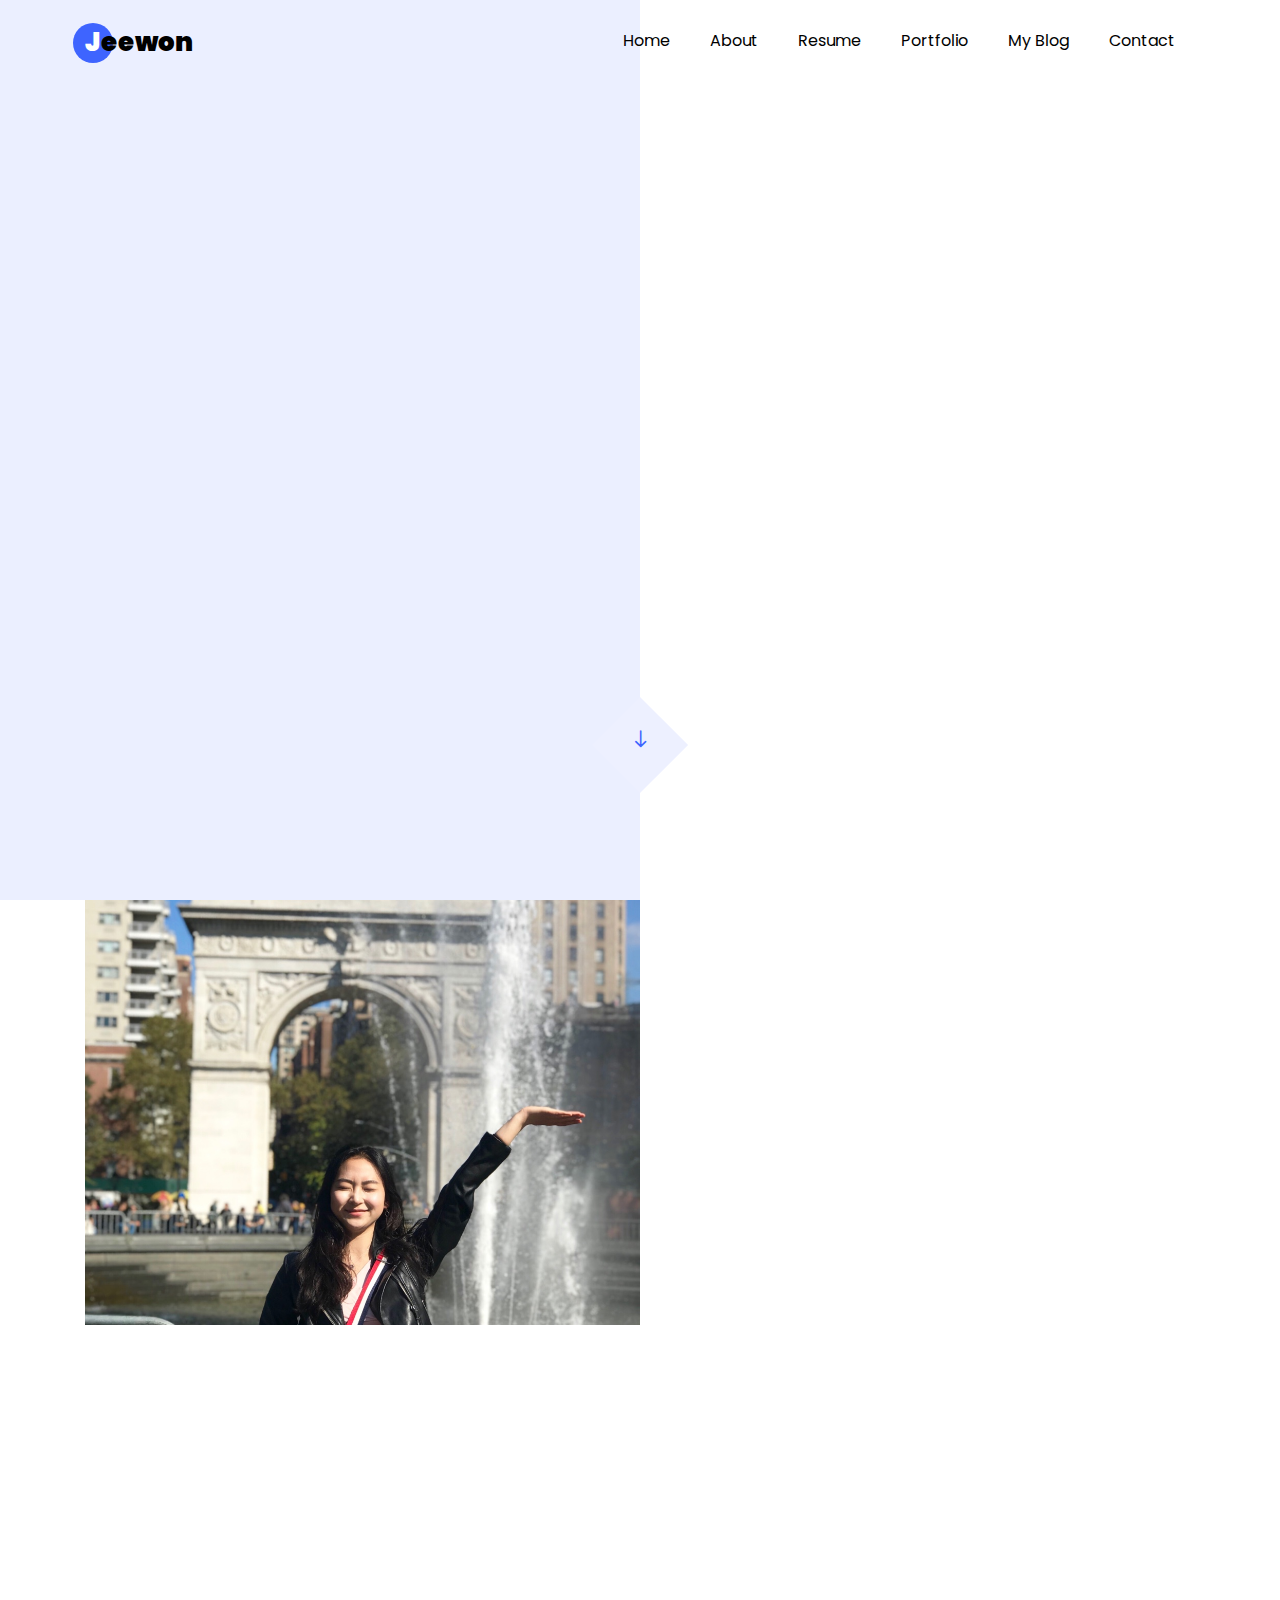
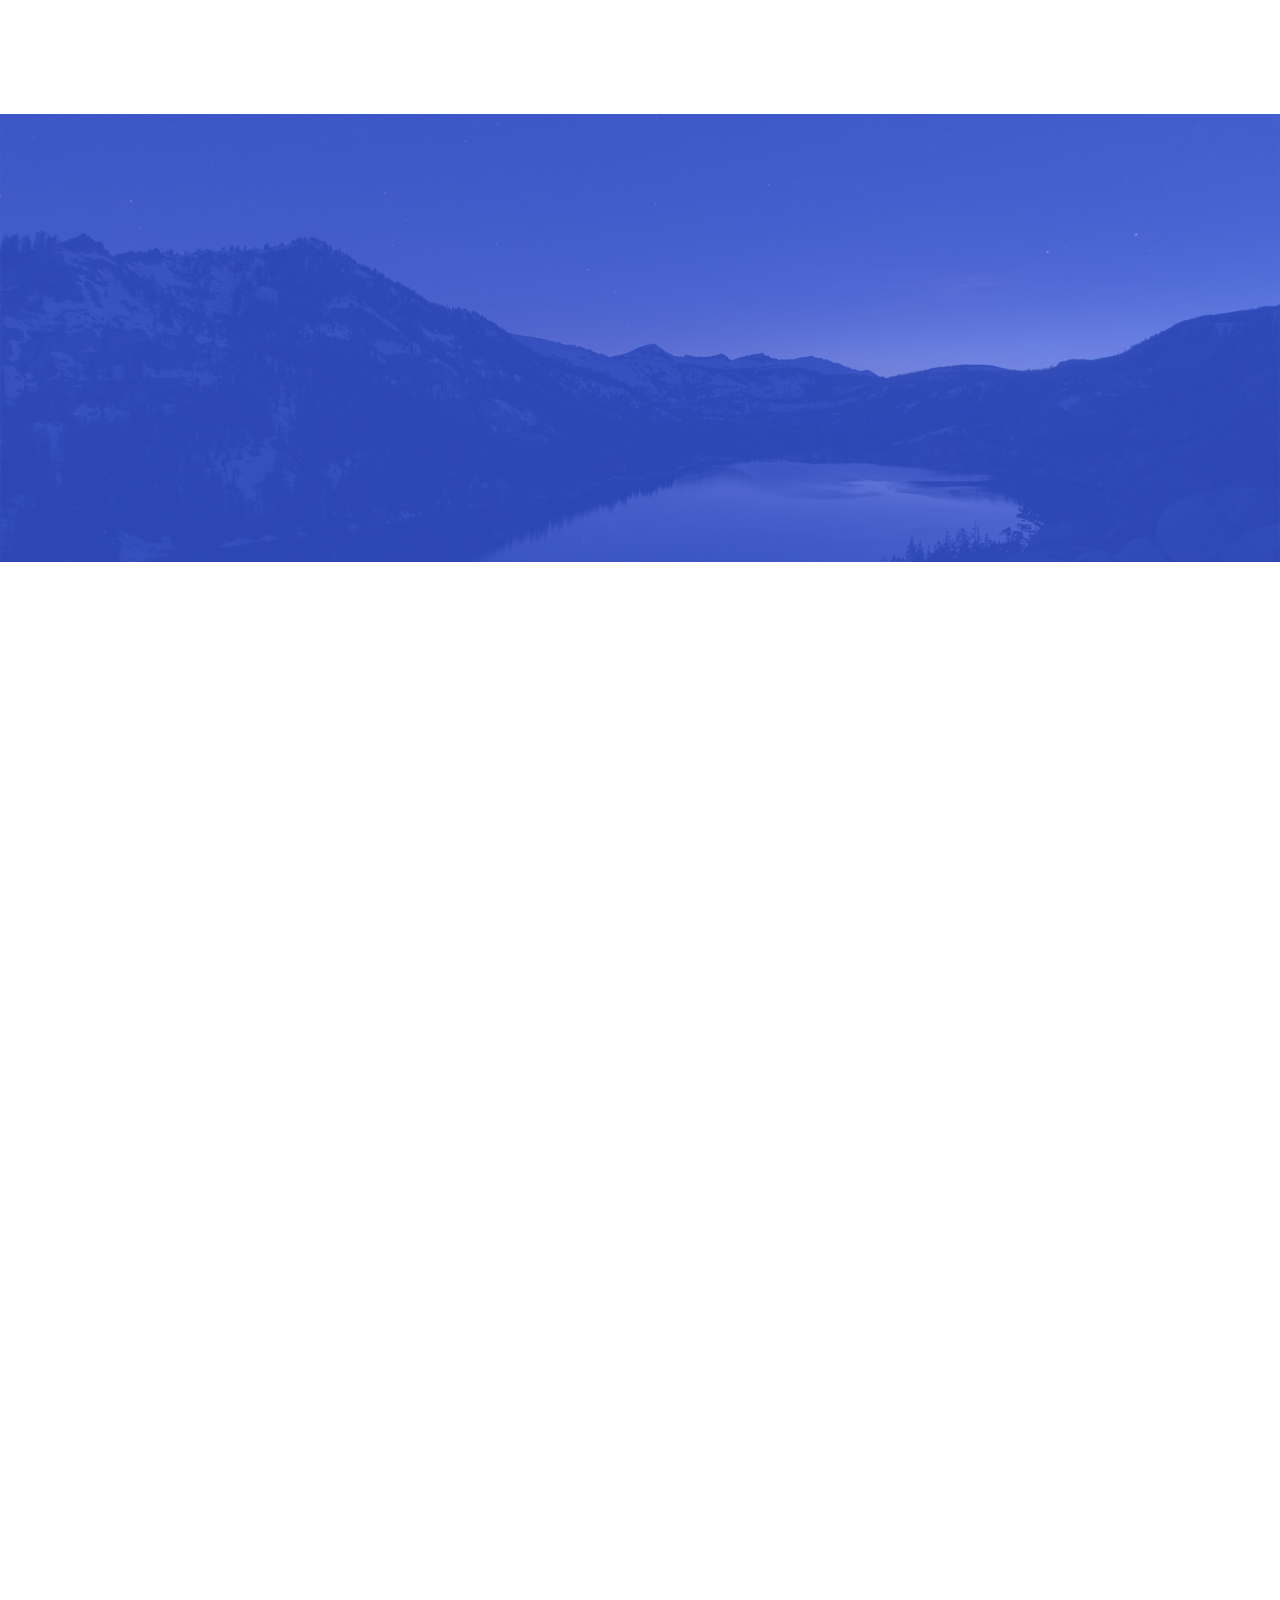
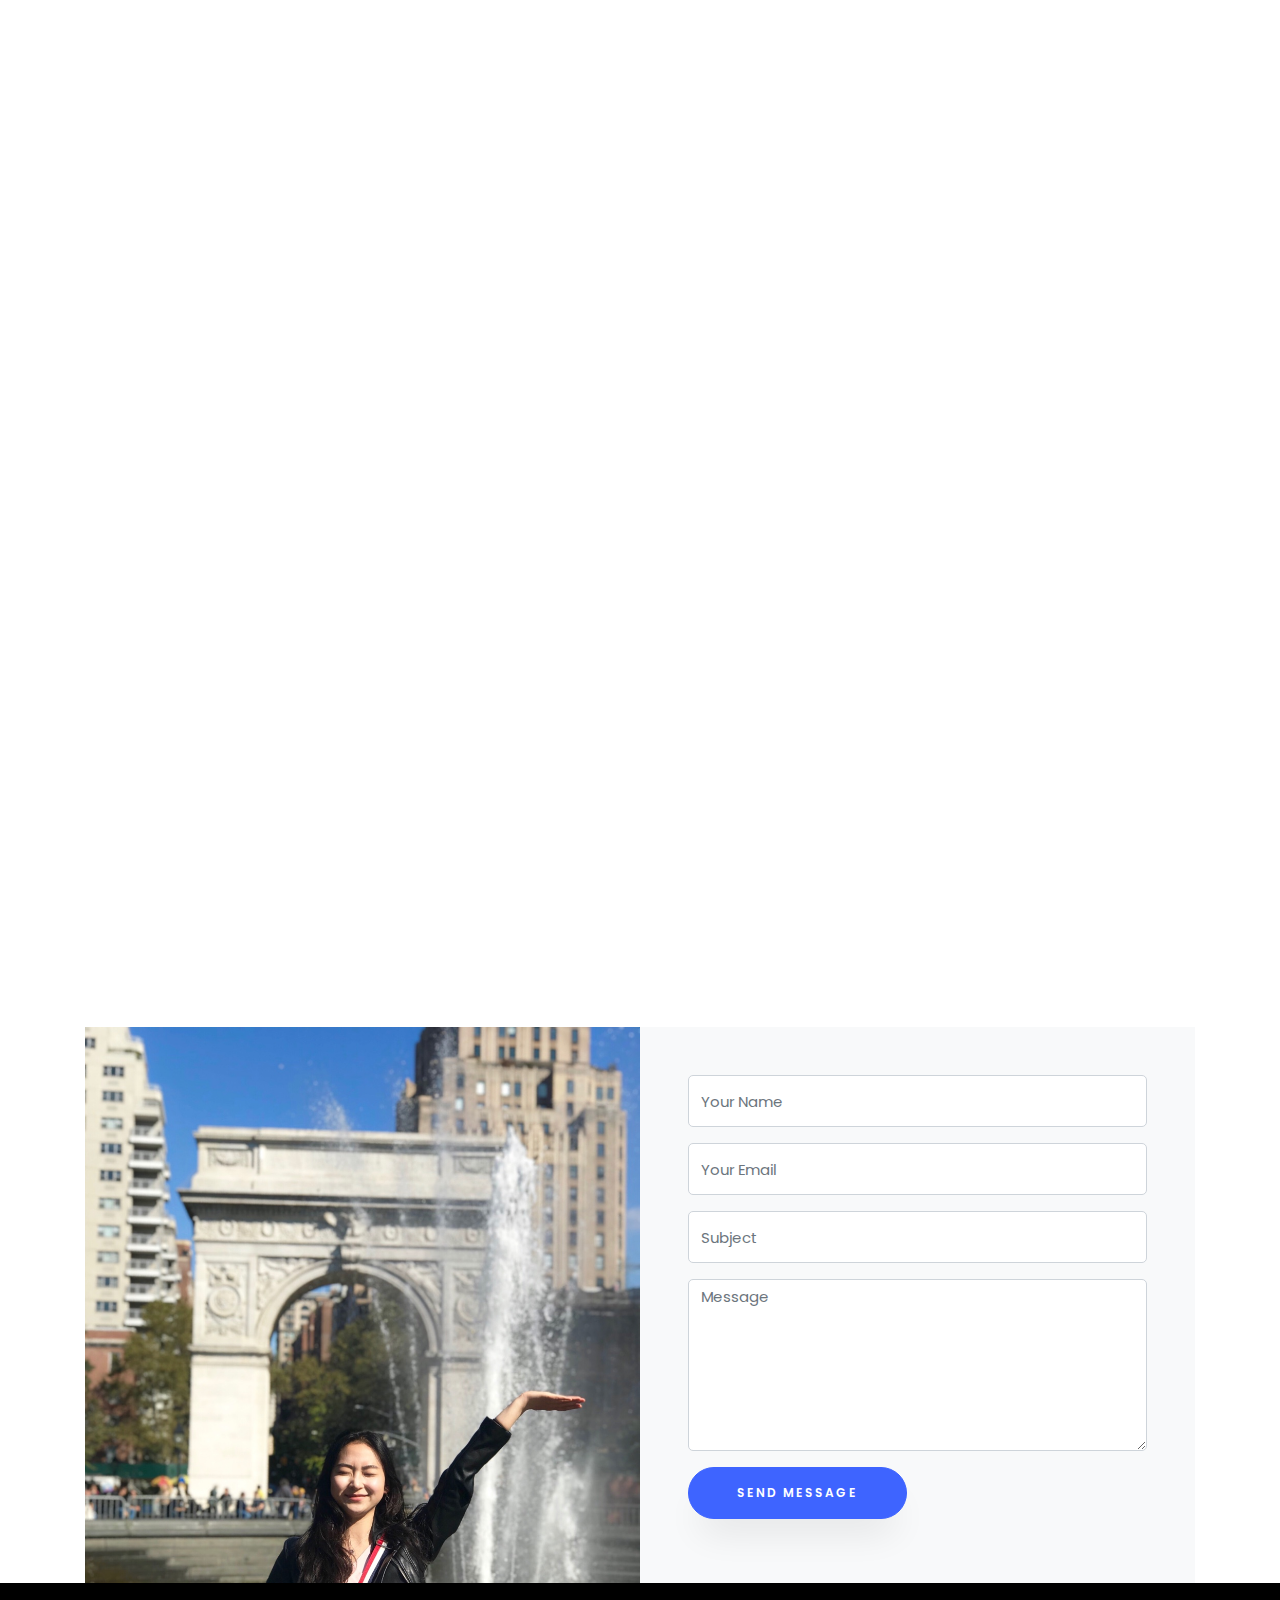
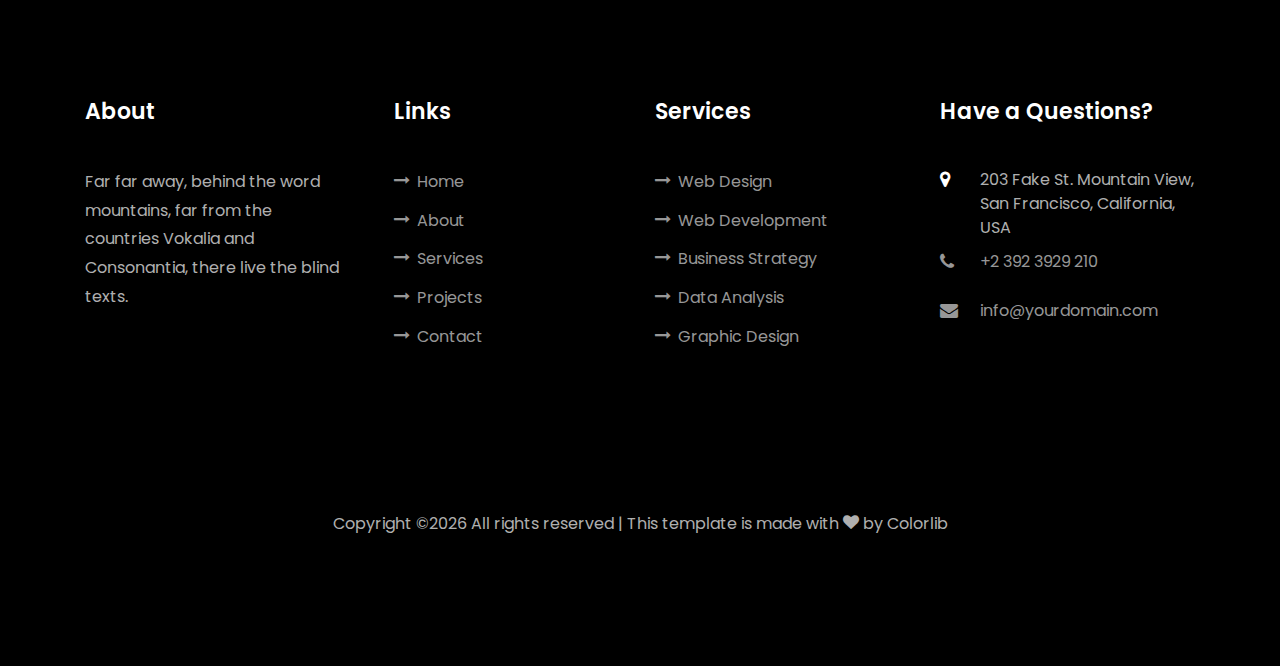
==== commit ec818a75: "blogtemplate" ====
--- a/blogfront.html
+++ b/blogfront.html
@@ -1,7 +1,7 @@
 <!DOCTYPE html>
 <html lang="en">
   <head>
-    <title>Ronaldo - Free Bootstrap 4 Template by Colorlib</title>
+    <title>Jeewon's Blog</title>
     <meta charset="utf-8">
     <meta name="viewport" content="width=device-width, initial-scale=1, shrink-to-fit=no">
 
@@ -49,14 +49,14 @@
       <div class="container">
         <div class="row no-gutters slider-text js-fullheight justify-content-center align-items-center" id="intro1">
           <div class="col-lg-8 col-md-6 ftco-animate d-flex align-items-center" id="intro2">
-          	<div class="text text-center" id="intro">
-          		<span class="subheading">Hey! Welcome to my</span>
-		  				<h1>Blog</h1>
+          	<div class="text text-center" id="introblog">
+          		<span class="subheading">Hey! Welcome to</span>
+		  				<h1>Jeewon's Blog</h1>
 			  				<h2>I'm
 								  <span
 								     class="txt-rotate"
 								     data-period="2000"
-								     data-rotate='[ "a daughter.", " afriend.", "a student.", "a girl.", "ME!" ]'></span>
+								     data-rotate='[  "ME!", "a daughter.", " a friend.", "a student.", "a girl." ]'></span>
 								</h2>
 							</div>
             </div>
@@ -84,22 +84,15 @@
     				<div class="row justify-content-start pb-3">
 		          <div class="col-md-12 heading-section ftco-animate">
 		          	<h1 class="big">About</h1>
-		            <h2 class="mb-4">About Me</h2>
+		            <h2 class="mb-4">About "Me"</h2>
 		            <p>A small river named Duden flows by their place and supplies it with the necessary regelialia.</p>
 		            <ul class="about-info mt-4 px-md-0 px-2">
-		            	<li class="d-flex"><span>Name:</span> <span>Jeewon Kim</span></li>
-		            	<li class="d-flex"><span>Date of birth:</span> <span>June 13, 1999</span></li>
-		            	<li class="d-flex"><span>Address:</span> <span>Seoul, South Korea</span></li>
-		            	<li class="d-flex"><span>Email:</span> <span>jeekim913@gmail.com</span></li>
-		            	<li class="d-flex"><span>Phone: </span> <span>+1-315-261-1494</span></li>
+		            	<li class="d-flex"><span>Nickname:</span> <span>Dumpling</span></li>
+		            	<li class="d-flex"><span>Fav Food</span> <span>Sushi, Chipotle</span></li>
+		            	<li class="d-flex"><span>Fav Music</span> <span>Hip Hop, R&B</span></li>
 		            </ul>
 		          </div>
 		        </div>
-	          <div class="counter-wrap ftco-animate d-flex mt-md-3">
-              <div class="text">
-                <p><a href="scss/Jeewon_Kim_CV.pdf" download class="btn btn-primary py-3 px-3">Download CV</a></p>
-              </div>
-	          </div>
 	        </div>
         </div>
     	</div>
@@ -115,7 +108,7 @@
     								<i class="flaticon-analysis"></i>
     							</span>
     							<div class="desc">
-    								<h3 class="mb-5">Team Work</h3>
+    								<h3 class="mb-5">Humor</h3>
     							</div>
     						</a>
     					</div>
@@ -127,7 +120,7 @@
                   <i class="flaticon-analysis"></i>
                 </span>
                 <div class="desc">
-                  <h3 class="mb-5">Fast Learner</h3>
+                  <h3 class="mb-5">Good Listener</h3>
                 </div>
               </a>
             </div>
@@ -139,7 +132,7 @@
                   <i class="flaticon-analysis"></i>
                 </span>
                 <div class="desc">
-                  <h3 class="mb-5">Service Oriented</h3>
+                  <h3 class="mb-5">Big Heart</h3>
                 </div>
               </a>
             </div>
@@ -151,7 +144,7 @@
                   <i class="flaticon-analysis"></i>
                 </span>
                 <div class="desc">
-                  <h3 class="mb-5">Language</h3>
+                  <h3 class="mb-5">Polite</h3>
                 </div>
               </a>
             </div>
@@ -166,730 +159,96 @@
       <div class="container">
         <div class="row justify-content-center">
           <div class="col-md-7 ftco-animate text-center">
-            <h2>Introduction <span>Video</span> of Me!</h2>
-            <p>Take a brief look into Jeewon Kim</p>
+            <h2>Check out my<span> Vlog</span> of my Daily Life</h2>
+            <p>for more go to 'Daily Life' section</p>
             <button data-modal="#09" class="btn btn-primary py-3 px-5">Click Me</button>
           </div>
         </div>
       </div>
-      <div id="09" class="modal">
-        <div class="modal-content">
-          <span class="close">&times;</span>
-          <div class="modal-body">
-            <img src="https://picsum.photos/800/450/?image=09" alt="example" />
-            <div class="eg-text">
-              <h3>Water + Devices = Fun</h3>
-              <p>I always keep a glass of water next to my expensive electronics, just in case I need to ruin them quickly . . . Ut enim ad minim veniam, quis nostrud exercitation ullamco laboris nisi ut aliquip ex ea commodo consequat. Duis aute irure dolor in reprehenderit in voluptate velit esse cillum dolore eu fugiat nulla pariatur. Excepteur sint occaecat cupidatat non proident, sunt in culpa qui officia deserunt mollit anim id est laborum.</p>
-            </div>
-          </div><!--end .modal-body-->
-        </div><!--end .modal-content-->
+    </section>
+
+
+    <section class="ftco-section" id="blog-section">
+      <div class="container">
+        <div class="row justify-content-center mb-5 pb-5">
+          <div class="col-md-7 heading-section text-center ftco-animate">
+            <h1 class="big big-2">Blog</h1>
+            <h2 class="mb-4">Recent Posts</h2>
+
+          </div>
+        </div>
+        <div class="row d-flex">
+          <div class="col-md d-flex ftco-animate">
+          	<div class="blog-entry justify-content-end">
+              <a href="single.html" class="block-20" style="background-image: url('images/image_1.jpg');">
+              </a>
+              <div class="text mt-3 float-right d-block">
+                <h3 class="heading"><a href="single.html">Why Lead Generation is Key for Business Growth</a></h3>
+                <div class="d-flex align-items-center mb-3 meta">
+	                <p class="mb-0">
+	                	<span class="mr-2">Sept. 12, 2019</span>
+	                	<a href="#" class="mr-2">Admin</a>
+	                	<a href="#" class="meta-chat"><span class="icon-chat"></span> 3</a>
+	                </p>
+                </div>
+                <p>A small river named Duden flows by their place and supplies it with the necessary regelialia.</p>
+              </div>
+            </div>
+          </div>
+          <div class="col-md d-flex ftco-animate">
+          	<div class="blog-entry justify-content-end">
+              <a href="single.html" class="block-20" style="background-image: url('images/image_2.jpg');">
+              </a>
+              <div class="text mt-3 float-right d-block">
+                <h3 class="heading"><a href="single.html">Why Lead Generation is Key for Business Growth</a></h3>
+                <div class="d-flex align-items-center mb-3 meta">
+	                <p class="mb-0">
+	                	<span class="mr-2">Sept. 12, 2019</span>
+	                	<a href="#" class="mr-2">Admin</a>
+	                	<a href="#" class="meta-chat"><span class="icon-chat"></span> 3</a>
+	                </p>
+                </div>
+                <p>A small river named Duden flows by their place and supplies it with the necessary regelialia.</p>
+              </div>
+            </div>
+          </div>
+          <div class="col-md d-flex ftco-animate">
+          	<div class="blog-entry">
+              <a href="single.html" class="block-20" style="background-image: url('images/image_3.jpg');">
+              </a>
+              <div class="text mt-3 float-right d-block">
+                <h3 class="heading"><a href="single.html">Why Lead Generation is Key for Business Growth</a></h3>
+                <div class="d-flex align-items-center mb-3 meta">
+	                <p class="mb-0">
+	                	<span class="mr-2">Sept. 12, 2019</span>
+	                	<a href="#" class="mr-2">Admin</a>
+	                	<a href="#" class="meta-chat"><span class="icon-chat"></span> 3</a>
+	                </p>
+                </div>
+                <p>A small river named Duden flows by their place and supplies it with the necessary regelialia.</p>
+              </div>
+            </div>
+          </div>
+          <div class="col-md d-flex ftco-animate">
+            <div class="blog-entry">
+              <a href="single.html" class="block-20" style="background-image: url('images/image_3.jpg');">
+              </a>
+              <div class="text mt-3 float-right d-block">
+                <h3 class="heading"><a href="single.html">Why Lead Generation is Key for Business Growth</a></h3>
+                <div class="d-flex align-items-center mb-3 meta">
+                  <p class="mb-0">
+                    <span class="mr-2">Sept. 12, 2019</span>
+                    <a href="#" class="mr-2">Admin</a>
+                    <a href="#" class="meta-chat"><span class="icon-chat"></span> 3</a>
+                  </p>
+                </div>
+                <p>A small river named Duden flows by their place and supplies it with the necessary regelialia.</p>
+              </div>
+            </div>
+          </div>
+        </div>
       </div>
     </section>
-
-
-
-
-
-
-    <section class="ftco-section ftco-no-pb goto-here" id="resume-section">
-    	<div class="container">
-    		<div class="row">
-    			<div class="col-md-3">
-				    <nav id="navi">
-					    <ul>
-					      <li><a href="#page-1">Education</a></li>
-					      <li><a href="#page-2">Experience</a></li>
-					      <li><a href="#page-3">Skills</a></li>
-					      <li><a href="#page-4">Certificates</a></li>
-					    </ul>
-					  </nav>
-					</div>
-					<div class="col-md-9">
-					  <div id="page-1" class= "page one">
-					  	<h2 class="heading">Education</h2>
-					    <div class="resume-wrap d-flex ftco-animate">
-					    	<div class="img1">
-					    		<img class="img11" src="images/muniv1.jpg">
-					    	</div>
-					    	<div class="text pl-3">
-		    					<span class="date">2018-2022</span>
-		    					<h2>Bachelor of Business Administration</h2>
-		    					<span class="position">SungKyunKwan University</span>
-		    					<p>A small river named Duden flows by their place and supplies it with the necessary regelialia. It is a paradisematic country, in which roasted parts of sentences fly into your mouth.</p>
-                  <a href="#projects-section" ><p class="readmorebtn">Read More! </p></a>
-            		</div>
-	    				</div>
-              <div class="resume-wrap d-flex ftco-animate">
-                <div class="img1">
-                  <img class="img11" src="images/muniv1.jpg">
-                </div>
-                <div class="text pl-3">
-                  <span class="date">2019</span>
-                  <h2>Business Administration & Communications </h2>
-                  <span class="position">Clarkson University</span>
-                  <p>A small river named Duden flows by their place and supplies it with the necessary regelialia. It is a paradisematic country, in which roasted parts of sentences fly into your mouth.</p>
-                  <a href="#projects-section" ><p class="readmorebtn">Read More! </p></a>
-                </div>
-              </div>
-              <div class="resume-wrap d-flex ftco-animate">
-					    	<div class="img1">
-					    		<img class="img11" src="images/muniv1.jpg">
-					    	</div>
-					    	<div class="text pl-3">
-		    					<span class="date">2018-2022</span>
-		    					<h2>Bachelor of French Language&Literature</h2>
-		    					<span class="position">SungKyunKwan University</span>
-		    					<p>A small river named Duden flows by their place and supplies it with the necessary regelialia. It is a paradisematic country, in which roasted parts of sentences fly into your mouth.</p>
-                  <a href="#projects-section" ><p class="readmorebtn">Read More! </p></a>
-            		</div>
-	    				</div>
-              <div class="resume-wrap d-flex ftco-animate">
-					    	<div class="img1">
-					    		<img class="img11" src="images/muniv1.jpg">
-					    	</div>
-					    	<div class="text pl-3">
-		    					<span class="date">2015-2018</span>
-		    					<h2>Hanyang University Highschool</h2>
-		    					<span class="position">High School</span>
-		    					<p>A small river named Duden flows by their place and supplies it with the necessary regelialia. It is a paradisematic country, in which roasted parts of sentences fly into your mouth.</p>
-                  <a href="#projects-section" ><p class="readmorebtn">Read More! </p></a>
-            		</div>
-	    				</div>
-					  </div>
-
-					  <div id="page-2" class= "page two">
-					  	<h2 class="heading">Experience</h2>
-              <div class="resume-wrap d-flex ftco-animate">
-
-					    	<div class="text pl-3">
-		    					<span class="date">2018-2019</span>
-		    					<h2>External Cooperation Manager </h2>
-		    					<span class="position">MUNIV 6</span>
-		    					<p>A small river named Duden flows by their place and supplies it with the necessary regelialia. It is a paradisematic country, in which roasted parts of sentences fly into your mouth.</p>
-                  <a href="#projects-section" ><p class="readmorebtn">Read More! </p></a>
-            		</div>
-                <div class="img1">
-					    		<img class="img11" src="images/muniv1.jpg">
-					    	</div>
-
-	    				</div>
-              <div class="resume-wrap d-flex ftco-animate">
-					    	<div class="img1">
-					    		<img class="img11" src="images/muniv1.jpg">
-					    	</div>
-					    	<div class="text pl-3">
-		    					<span class="date">2018-2019</span>
-		    					<h2>Server</h2>
-		    					<span class="position">WalHyang</span>
-		    					<p>A small river named Duden flows by their place and supplies it with the necessary regelialia. It is a paradisematic country, in which roasted parts of sentences fly into your mouth.</p>
-                  <a href="#projects-section" ><p class="readmorebtn">Read More! </p></a>
-            		</div>
-	    				</div>
-              <div class="resume-wrap d-flex ftco-animate">
-					    	<div class="img1">
-					    		<img class="img11" src="images/muniv1.jpg">
-					    	</div>
-					    	<div class="text pl-3">
-		    					<span class="date">2020</span>
-		    					<h2>Make-A-Wish Angel</h2>
-		    					<span class="position">Make-a-wish Korea</span>
-		    					<p>A small river named Duden flows by their place and supplies it with the necessary regelialia. It is a paradisematic country, in which roasted parts of sentences fly into your mouth.</p>
-                  <a href="#projects-section" ><p class="readmorebtn">Read More! </p></a>
-            		</div>
-	    				</div>
-
-
-					  </div>
-					  <div id="page-3" class= "page three">
-					  	<h2 class="heading">Skills</h2>
-					  	<div class="row progress-circle mb-5">
-					  		<div class="col-lg-4 mb-4">
-						      <div class="bg-white rounded-lg shadow p-4">
-						        <h2 class="h5 font-weight-bold text-center mb-4">CSS</h2>
-
-						        <!-- Progress bar 1 -->
-						        <div class="progress mx-auto" data-value='90'>
-						          <span class="progress-left">
-                        <span class="progress-bar border-primary"></span>
-						          </span>
-						          <span class="progress-right">
-                        <span class="progress-bar border-primary"></span>
-						          </span>
-						          <div class="progress-value w-100 h-100 rounded-circle d-flex align-items-center justify-content-center">
-						            <div class="h2 font-weight-bold">90<sup class="small">%</sup></div>
-						          </div>
-						        </div>
-						        <!-- END -->
-
-						        <!-- Demo info -->
-						        <div class="row text-center mt-4">
-						          <div class="col-6 border-right">
-						          </div>
-						          <div class="col-6">
-						          </div>
-						        </div>
-						        <!-- END -->
-						      </div>
-						    </div>
-
-						    <div class="col-lg-4 mb-4">
-						      <div class="bg-white rounded-lg shadow p-4">
-						        <h2 class="h5 font-weight-bold text-center mb-4">HTML</h2>
-
-						        <!-- Progress bar 1 -->
-						        <div class="progress mx-auto" data-value='80'>
-						          <span class="progress-left">
-                        <span class="progress-bar border-primary"></span>
-						          </span>
-						          <span class="progress-right">
-                        <span class="progress-bar border-primary"></span>
-						          </span>
-						          <div class="progress-value w-100 h-100 rounded-circle d-flex align-items-center justify-content-center">
-						            <div class="h2 font-weight-bold">80<sup class="small">%</sup></div>
-						          </div>
-						        </div>
-						        <!-- END -->
-
-						        <!-- Demo info -->
-						        <div class="row text-center mt-4">
-						          <div class="col-6 border-right">
-						          </div>
-						          <div class="col-6">
-						          </div>
-						        </div>
-						        <!-- END -->
-						      </div>
-						    </div>
-
-						    <div class="col-lg-4 mb-4">
-						      <div class="bg-white rounded-lg shadow p-4">
-						        <h2 class="h5 font-weight-bold text-center mb-4">Premiere Pro</h2>
-
-						        <!-- Progress bar 1 -->
-						        <div class="progress mx-auto" data-value='85'>
-						          <span class="progress-left">
-                        <span class="progress-bar border-primary"></span>
-						          </span>
-						          <span class="progress-right">
-                        <span class="progress-bar border-primary"></span>
-						          </span>
-						          <div class="progress-value w-100 h-100 rounded-circle d-flex align-items-center justify-content-center">
-						            <div class="h2 font-weight-bold">85<sup class="small">%</sup></div>
-						          </div>
-						        </div>
-						        <!-- END -->
-
-						        <!-- Demo info -->
-						        <div class="row text-center mt-4">
-						          <div class="col-6 border-right">
-						          </div>
-						          <div class="col-6">
-						          </div>
-						        </div>
-						        <!-- END -->
-						      </div>
-						    </div>
-					  	</div>
-					  	<div class="row">
-					  		<div class="col-md-6 animate-box">
-									<div class="progress-wrap ftco-animate">
-										<h3>Photoshop</h3>
-										<div class="progress">
-										 	<div class="progress-bar color-1" role="progressbar" aria-valuenow="90"
-										  	aria-valuemin="0" aria-valuemax="100" style="width:70%">
-										    <span>70%</span>
-										  	</div>
-										</div>
-									</div>
-								</div>
-								<div class="col-md-6 animate-box">
-									<div class="progress-wrap ftco-animate">
-										<h3>English</h3>
-										<div class="progress">
-										 	<div class="progress-bar color-2" role="progressbar" aria-valuenow="85"
-										  	aria-valuemin="0" aria-valuemax="100" style="width:90%">
-										    <span>90%</span>
-										  	</div>
-										</div>
-									</div>
-								</div>
-								<div class="col-md-6 animate-box">
-									<div class="progress-wrap ftco-animate">
-										<h3>Korean</h3>
-										<div class="progress">
-										 	<div class="progress-bar color-3" role="progressbar" aria-valuenow="95"
-										  	aria-valuemin="0" aria-valuemax="100" style="width:95%">
-										    <span>95%</span>
-										  	</div>
-										</div>
-									</div>
-								</div>
-								<div class="col-md-6 animate-box">
-									<div class="progress-wrap ftco-animate">
-										<h3>After Effects</h3>
-										<div class="progress">
-										 	<div class="progress-bar color-4" role="progressbar" aria-valuenow="90"
-										  	aria-valuemin="0" aria-valuemax="100" style="width:65%">
-										    <span>65%</span>
-										  	</div>
-										</div>
-									</div>
-								</div>
-								<div class="col-md-6 animate-box">
-									<div class="progress-wrap ftco-animate">
-										<h3>Word/Excel</h3>
-										<div class="progress">
-										 	<div class="progress-bar color-5" role="progressbar" aria-valuenow="70"
-										  	aria-valuemin="0" aria-valuemax="100" style="width:70%">
-										    <span>70%</span>
-										  	</div>
-										</div>
-									</div>
-								</div>
-								<div class="col-md-6 animate-box">
-									<div class="progress-wrap ftco-animate">
-										<h3>Illustrater</h3>
-										<div class="progress">
-										 	<div class="progress-bar color-6" role="progressbar" aria-valuenow="80"
-										  	aria-valuemin="0" aria-valuemax="100" style="width:60%">
-										    <span>60%</span>
-										  	</div>
-										</div>
-									</div>
-								</div>
-					  	</div>
-					  </div>
-					  <div id="page-4" class= "page four">
-					    <h2 class="heading">Certificates</h2>
-              <div class="resume-wrap d-flex ftco-animate">
-					    	<div class="img1">
-					    		<img class="img11" src="images/muniv1.jpg">
-					    	</div>
-					    	<div class="text pl-3">
-		    					<span class="date">2020</span>
-		    					<h2>Tofel 105</h2>
-		    					<span class="position">Tofel IBM </span>
-            		</div>
-                <div class="img1">
-                  <img class="img11" src="images/muniv1.jpg">
-                </div>
-                <div class="text pl-3">
-                  <span class="date">2020</span>
-                  <h2>TOEIC 900</h2>
-                  <span class="position">English Language</span>
-                  <p>f sentences fly into your mouth.</p>
-                </div>
-	    				</div>
-
-              <div class="resume-wrap d-flex ftco-animate">
-                <div class="icon d-flex align-items-center justify-content-center" id="certi">
-					    		<span class="flaticon-ideas"></span>
-                </div>
-					    	<div class="text pl-3">
-		    					<span class="date">2020</span>
-		    					<h2>Tofel 105</h2>
-		    					<span class="position">Tofel IBM </span>
-                    <br><br>
-            		</div>
-                <div class="icon d-flex align-items-center justify-content-center">
-					    		<span class="flaticon-ideas"></span>
-                </div>
-                <div class="text pl-3">
-                  <span class="date">2020</span>
-                  <h2>TOEIC 900</h2>
-                  <span class="position">English Language</span>
-                  <p>f sentences fly into your mouth.</p>
-                  <br><br>
-                </div>
-	    				</div>
-
-              <div class="resume-wrap d-flex ftco-animate">
-                <div class="img1">
-                  <img class="img11" src="images/muniv1.jpg">
-                </div>
-                <div class="text pl-3">
-                  <span class="date">2020</span>
-                  <h2>Tofel 105</h2>
-                  <span class="position">Tofel IBM </span>
-                </div>
-                <div class="img1">
-                  <img class="img11" src="images/muniv1.jpg">
-                </div>
-                <div class="text pl-3">
-                  <span class="date">2020</span>
-                  <h2>TOEIC 900</h2>
-                  <span class="position">English Language</span>
-                  <p>f sentences fly into your mouth.</p>
-                </div>
-              </div>
-					  </div>
-					</div>
-			  </div>
-    	</div>
-    </section>
-
-    <style>
-    body {
-      font-family: Arial;
-      margin: 0;
-    }
-
-    * {
-      box-sizing: border-box;
-    }
-
-    img {
-      vertical-align: middle;
-    }
-
-    /* Position the image container (needed to position the left and right arrows) */
-    .container {
-      position: relative;
-
-    }
-
-    /* Hide the images by default */
-    .mySlides {
-      display: none;
-    }
-
-    /* Add a pointer when hovering over the thumbnail images */
-    .cursor {
-      cursor: pointer;
-    }
-
-    /* Next & previous buttons */
-    .prev,
-    .next {
-      cursor: pointer;
-      position: absolute;
-      top: 40%;
-      width: auto;
-      padding: 16px;
-      margin-top: -50px;
-      color: black;
-      font-weight: bold;
-      font-size: 20px;
-      border-radius: 0 3px 3px 0;
-      user-select: none;
-      -webkit-user-select: none;
-    }
-
-    /* Position the "next button" to the right */
-    .next {
-      right: 0;
-      border-radius: 3px 0 0 3px;
-    }
-
-    /* On hover, add a black background color with a little bit see-through */
-    .prev:hover,
-    .next:hover {
-      background-color: rgba(0, 0, 0, 0.8);
-    }
-
-    /* Number text (1/3 etc) */
-    .numbertext {
-      color: #f2f2f2;
-      font-size: 12px;
-      padding: 8px 12px;
-      position: absolute;
-      top: 0;
-    }
-
-    /* Container for image text */
-    .caption-container {
-      text-align: center;
-      background-color: #222;
-      padding: 2px 16px;
-      color: white;
-    }
-
-    .row:after {
-      content: "";
-      display: table;
-      clear: both;
-    }
-
-    /* Six columns side by side */
-    .column {
-      float: left;
-      width: 16.66%;
-    }
-
-    /* Add a transparency effect for thumnbail images */
-    .demo {
-      opacity: 0.6;
-    }
-
-    .active,
-    .demo:hover {
-      opacity: 1;
-    }
-    </style>
-    <body>
-
-    <h2 style="text-align:center">Slideshow Gallery</h2>
-
-    <div class="container">
-      <div class="mySlides">
-        <div class="numbertext">1 / 6</div>
-        <img src="images/muniv1.jpg" style="width:100%">
-      </div>
-
-      <div class="mySlides">
-        <div class="numbertext">2 / 6</div>
-        <img src="images/muniv1.jpg" style="width:100%">
-      </div>
-
-      <div class="mySlides">
-        <div class="numbertext">3 / 6</div>
-        <img src="images/muniv1.jpg" style="width:100%">
-      </div>
-
-      <div class="mySlides">
-        <div class="numbertext">4 / 6</div>
-        <img src="images/muniv1.jpg" style="width:100%">
-      </div>
-
-      <div class="mySlides">
-        <div class="numbertext">5 / 6</div>
-        <img src="images/muniv1.jpg" style="width:100%">
-      </div>
-
-      <div class="mySlides">
-        <div class="numbertext">6 / 6</div>
-        <img src="images/muniv1.jpg" style="width:100%">
-      </div>
-
-      <a class="prev" onclick="plusSlides(-1)">❮</a>
-      <a class="next" onclick="plusSlides(1)">❯</a>
-
-      <div class="caption-container">
-        <p id="caption"></p>
-      </div>
-
-      <div class="row">
-        <div class="column">
-          <img class="demo cursor" src="images/muniv1.jpg" style="width:100%" onclick="currentSlide(1)" alt="The Woods">
-        </div>
-        <div class="column">
-          <img class="demo cursor" src="images/muniv1.jpg" style="width:100%" onclick="currentSlide(2)" alt="Cinque Terre">
-        </div>
-        <div class="column">
-          <img class="demo cursor" src="images/muniv1.jpg" style="width:100%" onclick="currentSlide(3)" alt="Mountains and fjords">
-        </div>
-        <div class="column">
-          <img class="demo cursor" src="images/muniv1.jpg" style="width:100%" onclick="currentSlide(4)" alt="Northern Lights">
-        </div>
-        <div class="column">
-          <img class="demo cursor" src="images/muniv1.jpg" style="width:100%" onclick="currentSlide(5)" alt="Nature and sunrise">
-        </div>
-        <div class="column">
-          <img class="demo cursor" src="images/muniv1.jpg" style="width:100%" onclick="currentSlide(6)" alt="Snowy Mountains">
-        </div>
-      </div>
-    </div>
-
-    <script>
-    var slideIndex = 1;
-    showSlides(slideIndex);
-
-    function plusSlides(n) {
-      showSlides(slideIndex += n);
-    }
-
-    function currentSlide(n) {
-      showSlides(slideIndex = n);
-    }
-
-    function showSlides(n) {
-      var i;
-      var slides = document.getElementsByClassName("mySlides");
-      var dots = document.getElementsByClassName("demo");
-      var captionText = document.getElementById("caption");
-      if (n > slides.length) {slideIndex = 1}
-      if (n < 1) {slideIndex = slides.length}
-      for (i = 0; i < slides.length; i++) {
-          slides[i].style.display = "none";
-      }
-      for (i = 0; i < dots.length; i++) {
-          dots[i].className = dots[i].className.replace(" active", "");
-      }
-      slides[slideIndex-1].style.display = "block";
-      dots[slideIndex-1].className += " active";
-      captionText.innerHTML = dots[slideIndex-1].alt;
-    }
-    </script>
-
-    <div class="site-section bg-light">
-  <div class="container">
-    <div class="row">
-      <div class="title-section text-center col-12">
-        <h2 class="text-uppercase">New Products</h2>
-      </div>
-    </div>
-    <div class="row">
-      <div class="col-md-12 block-3 products-wrap">
-        <div class="nonloop-block-3 owl-carousel">
-
-          <div class="text-center item mb-4">
-            <a href="shop-single.html"> <img src="images/muniv1.jpg" alt="Image"></a>
-            <h3 class="text-dark"><a href="shop-single.html">Umcka Cold Care</a></h3>
-            <p class="price">$120.00</p>
-          </div>
-
-          <div class="text-center item mb-4">
-            <a href="shop-single.html"> <img src="images/muniv1.jpg" alt="Image"></a>
-            <h3 class="text-dark"><a href="shop-single.html">Umcka Cold Care</a></h3>
-            <p class="price">$120.00</p>
-          </div>
-
-          <div class="text-center item mb-4">
-            <a href="shop-single.html"> <img src="images/muniv1.jpg" alt="Image"></a>
-            <h3 class="text-dark"><a href="shop-single.html">Umcka Cold Care</a></h3>
-            <p class="price">$120.00</p>
-          </div>
-
-          <div class="text-center item mb-4">
-            <a href="shop-single.html"> <img src="images/muniv1.jpg" alt="Image"></a>
-            <h3 class="text-dark"><a href="shop-single.html">Umcka Cold Care</a></h3>
-            <p class="price">$120.00</p>
-          </div>
-
-        </div>
-      </div>
-    </div>
-  </div>
-</div>
-
-
-    <section class="ftco-section" id="ftco-section">
-      <div class="row no-gutters justify-content-center pb-5">
-        <div class="col-md-12 heading-section text-center ftco-animate">
-          <h1 class="big big-2">My Projects</h1>
-          <h2 class="mb-4">My Projects</h2>
-          <p>Far far away, behind the word mountains, far from the countries Vokalia and Consonantia</p>
-        </div>
-      </div>
-        <div class="outer-box clearfix">
-            <div class="container">
-                <div class="row">
-                    <div class="col-md-12">
-                        <!-- Nav tabs -->
-                        <div class="tabs" id="medic">
-                            <ul class="nav nav-tabs" role="tablist">
-                                <li role="presentation" class="active">
-                                    <a href="#dormitory"  data-toggle="tab">dormitory</a>
-                                </li>
-                                <li role="presentation">
-                                    <a href="#orthopedic" data-toggle="tab">orthopedic</a>
-                                </li>
-                                <li role="presentation">
-                                    <a href="#sonogram" data-toggle="tab">sonogram</a>
-                                </li>
-                            </ul>
-                        </div>
-                        <!--Start single tab content-->
-                        <div class="tab-content">
-                            <div class="service-box tab-pane fade in active row" id="dormitory">
-                                <div class="col-md-6">
-                                    <img class="img-responsive" src="images/services/service-one.jpg" alt="service-image">
-                                </div>
-                                <div class="col-md-6">
-                                    <div class="contents">
-                                        <div class="section-title">
-                                            <h3>dormitory</h3>
-                                        </div>
-                                        <div class="text">
-                                            <p>The implant fixture is first placed, so that it ilikely to osseointegrate, then a dental prosthetic is added. then a
-                                                dental prosthetic is added.then a dental pros- thetic is added.</p>
-                                                <p>The implant fixture is first placed, so that it ilikely to osseointegrate, then a dental prosthetic is added. then a dental
-                                                    prosthetic is added.then a dental pros- thetic is added.</p>
-                                        </div>
-                                        <ul class="content-list">
-                                            <li>
-                                                <i class="fa fa-dot-circle-o"></i>Whitening is among the most popular dental</li>
-                                            <li>
-                                                <i class="fa fa-dot-circle-o"></i>Teeth cleaning is part of oral hygiene and involves</li>
-                                            <li>
-                                                <i class="fa fa-dot-circle-o"></i>Teeth cleaning is part of oral hygiene and involves</li>
-                                        </ul>
-                                        <a href="#" class="btn btn-style-one">Read more</a>
-                                    </div>
-                                </div>
-                            </div>
-                            <!--End single tab content-->
-                            <!--Start single tab content-->
-                            <div class="service-box tab-pane fade in" id="orthopedic">
-                                <div class="col-md-6">
-                                    <img class="img-responsive" src="images/services/service-two.jpg" alt="service-image">
-                                </div>
-                                <div class="col-md-6">
-                                    <div class="contents">
-                                        <div class="section-title">
-                                            <h3>orthopedic</h3>
-                                        </div>
-                                        <div class="text">
-                                            <p>The implant fixture is first placed, so that it ilikely to osseointegrate, then a dental prosthetic is added.
-                                                then a dental prosthetic is added.then a dental pros- thetic is added.</p>
-                                            <p>The implant fixture is first placed, so that it ilikely to osseointegrate, then a dental prosthetic is added.
-                                                then a dental prosthetic is added.then a dental pros- thetic is added.</p>
-                                        </div>
-                                        <ul class="content-list">
-                                            <li>
-                                                <i class="fa fa-dot-circle-o"></i>Whitening is among the most popular dental</li>
-                                            <li>
-                                                <i class="fa fa-dot-circle-o"></i>Teeth cleaning is part of oral hygiene and involves</li>
-                                            <li>
-                                                <i class="fa fa-dot-circle-o"></i>Teeth cleaning is part of oral hygiene and involves</li>
-                                        </ul>
-                                        <a href="#" class="btn btn-style-one">Read more</a>
-                                    </div>
-                                </div>
-                            </div>
-                            <!--End single tab content-->
-                            <!--Start single tab content-->
-                            <div class="service-box tab-pane fade in" id="sonogram">
-                                <div class="col-md-6">
-                                    <img class="img-responsive" src="images/services/service-three.jpg" alt="service-image">
-                                </div>
-                                <div class="col-md-6">
-                                    <div class="contents">
-                                        <div class="section-title">
-                                            <h3>sonogram</h3>
-                                        </div>
-                                        <div class="text">
-                                            <p>The implant fixture is first placed, so that it ilikely to osseointegrate, then a dental prosthetic is added.
-                                                then a dental prosthetic is added.then a dental pros- thetic is added.</p>
-                                            <p>The implant fixture is first placed, so that it ilikely to osseointegrate, then a dental prosthetic is added.
-                                                then a dental prosthetic is added.then a dental pros- thetic is added.</p>
-                                        </div>
-                                        <ul class="content-list">
-                                            <li>
-                                                <i class="fa fa-dot-circle-o"></i>Whitening is among the most popular dental</li>
-                                            <li>
-                                                <i class="fa fa-dot-circle-o"></i>Teeth cleaning is part of oral hygiene and involves</li>
-                                            <li>
-                                                <i class="fa fa-dot-circle-o"></i>Teeth cleaning is part of oral hygiene and involves</li>
-                                        </ul>
-                                        <a href="#" class="btn btn-style-one">Read more</a>
-                                    </div>
-                                </div>
-                            </div>
-                            <!--End single tab content-->
-                            <!--Start single tab content-->
-
-                            <!--End single tab content-->
-                            <!--Start single tab content-->
-
-                            <!--End single tab content-->
-                        </div>
-                    </div>
-                </div>
-            </div>
-        </div>
-    </section>
-
 
 
 
@@ -897,7 +256,7 @@
           <div class="row no-gutters justify-content-center pb-5">
             <div class="col-md-12 heading-section text-center ftco-animate">
               <h1 class="big big-2">My Projects</h1>
-              <h2 class="mb-4">My Projects</h2>
+              <h2 class="mb-4">Self Development</h2>
               <p>Far far away, behind the word mountains, far from the countries Vokalia and Consonantia</p>
             </div>
           </div>
@@ -906,11 +265,11 @@
     					<div class="row">
                 <div class="col-md-3 nav-link-wrap text-center text-md-right">
     	            <div class="nav flex-column nav-pills" id="v-pills-tab" role="tablist" aria-orientation="vertical">
-    	              <a class="nav-link ftco-animate active" id="v-pills-1-tab" data-toggle="pill" href="#v-pills-1" role="tab" aria-controls="v-pills-1" aria-selected="true">Videos <span></span></a>
-
-    	              <a class="nav-link ftco-animate" id="v-pills-2-tab" data-toggle="pill" href="#v-pills-2" role="tab" aria-controls="v-pills-2" aria-selected="false"> Web Design <span></span></a>
-
-    	              <a class="nav-link ftco-animate" id="v-pills-3-tab" data-toggle="pill" href="#v-pills-3" role="tab" aria-controls="v-pills-3" aria-selected="false"> Artwork <span></span></a>
+    	              <a class="nav-link ftco-animate active" id="v-pills-1-tab" data-toggle="pill" href="#v-pills-1" role="tab" aria-controls="v-pills-1" aria-selected="true">Culture Life<span></span></a>
+
+    	              <a class="nav-link ftco-animate" id="v-pills-2-tab" data-toggle="pill" href="#v-pills-2" role="tab" aria-controls="v-pills-2" aria-selected="false"> Language <span></span></a>
+
+    	              <a class="nav-link ftco-animate" id="v-pills-3-tab" data-toggle="pill" href="#v-pills-3" role="tab" aria-controls="v-pills-3" aria-selected="false"> Studies <span></span></a>
 
     	            </div>
     	          </div>
@@ -923,7 +282,7 @@
     	              		<div class="img speaker-img" style="background-image: url(images/muniv1.jpg);"></div>
                         <img class="img22" src="images/muniv1.jpg">
                         <div class="text">
-    	              			<h2><a href="#">Introduction to Business Leaders</a></h2>
+    	              			<h2><a href="#">Readings</a></h2>
     	              			<p>A small river named Duden flows by their place and supplies it with the necessary regelialia. It is a paradisematic country, in which roasted parts of sentences fly into your mouth.</p>
     	              			<span class="time">09:00 am - 4:30 pm</span>
     	              			<p class="location"><span class="icon-map-o mr-2"></span>20 July 2019 - Hall, Building Los Angeles CA</p>
@@ -936,7 +295,7 @@
     	              		<div class="img speaker-img" style="background-image: url(images/muniv1.jpg);"></div>
                         <img class="img22" src="images/muniv1.jpg">
                         <div class="text">
-    	              			<h2><a href="#">Introduction to Business Leaders</a></h2>
+    	              			<h2><a href="#">Movies</a></h2>
     	              			<p>A small river named Duden flows by their place and supplies it with the necessary regelialia. It is a paradisematic country, in which roasted parts of sentences fly into your mouth.</p>
     	              			<span class="time">09:00 am - 4:30 pm</span>
     	              			<p class="location"><span class="icon-map-o mr-2"></span>20 July 2019 - Hall, Building Los Angeles CA</p>
@@ -951,7 +310,7 @@
       	              		<div class="img speaker-img" style="background-image: url(images/muniv1.jpg);"></div>
                           <img class="img22" src="images/muniv1.jpg">
                           <div class="text">
-      	              			<h2><a href="#">Introduction to Business Leaders</a></h2>
+      	              			<h2><a href="#">Films/Documentaries</a></h2>
       	              			<p>A small river named Duden flows by their place and supplies it with the necessary regelialia. It is a paradisematic country, in which roasted parts of sentences fly into your mouth.</p>
       	              			<span class="time">09:00 am - 4:30 pm</span>
       	              			<p class="location"><span class="icon-map-o mr-2"></span>20 July 2019 - Hall, Building Los Angeles CA</p>
@@ -964,7 +323,7 @@
       	              		<div class="img speaker-img" style="background-image: url(images/muniv1.jpg);"></div>
                           <img class="img22" src="images/muniv1.jpg">
                           <div class="text">
-      	              			<h2><a href="#">Introduction to Business Leaders</a></h2>
+      	              			<h2><a href="#">Shows/Performance</a></h2>
       	              			<p>A small river named Duden flows by their place and supplies it with the necessary regelialia. It is a paradisematic country, in which roasted parts of sentences fly into your mouth.</p>
       	              			<span class="time">09:00 am - 4:30 pm</span>
       	              			<p class="location"><span class="icon-map-o mr-2"></span>20 July 2019 - Hall, Building Los Angeles CA</p>
@@ -973,34 +332,6 @@
       	              		</div>
       	              	</div>
     	              </div>
-
-    	              <div class="tab-pane fade" id="v-pills-3" role="tabpanel" aria-labelledby="v-pills-day-3-tab">
-                      <div class="speaker-wrap ftco-animate d-md-flex">
-    	              		<div class="img speaker-img" style="background-image: url(images/muniv1.jpg);"></div>
-                        <img class="img22" src="images/muniv1.jpg">
-                        <div class="text">
-    	              			<h2><a href="#">Introduction to Business Leaders</a></h2>
-    	              			<p>A small river named Duden flows by their place and supplies it with the necessary regelialia. It is a paradisematic country, in which roasted parts of sentences fly into your mouth.</p>
-    	              			<span class="time">09:00 am - 4:30 pm</span>
-    	              			<p class="location"><span class="icon-map-o mr-2"></span>20 July 2019 - Hall, Building Los Angeles CA</p>
-    	              			<p>A small river named Duden flows by their place and supplies it with the necessary regelialia. It is a paradisematic country, in which roasted parts of sentences fly into your mouth.</p>
-                          <a href="#projects-section" ><p>Read More! </p></a>
-    	              		</div>
-    	              	</div>
-                      <br>
-                      <div class="speaker-wrap ftco-animate d-md-flex">
-    	              		<div class="img speaker-img" style="background-image: url(images/muniv1.jpg);"></div>
-                        <img class="img22" src="images/muniv1.jpg">
-                        <div class="text">
-    	              			<h2><a href="#">Introduction to Business Leaders</a></h2>
-    	              			<p>A small river named Duden flows by their place and supplies it with the necessary regelialia. It is a paradisematic country, in which roasted parts of sentences fly into your mouth.</p>
-    	              			<span class="time">09:00 am - 4:30 pm</span>
-    	              			<p class="location"><span class="icon-map-o mr-2"></span>20 July 2019 - Hall, Building Los Angeles CA</p>
-    	              			<p>A small river named Duden flows by their place and supplies it with the necessary regelialia. It is a paradisematic country, in which roasted parts of sentences fly into your mouth.</p>
-                          <a href="#projects-section" ><p>Read More! </p></a>
-    	              		</div>
-    	              	</div>
-    	              </div>
     	            </div>
     	          </div>
     	        </div>
@@ -1015,7 +346,7 @@
     		<div class="row no-gutters justify-content-center pb-5">
           <div class="col-md-12 heading-section text-center ftco-animate">
           	<h1 class="big big-2">My Blog</h1>
-            <h2 class="mb-4">My Blog</h2>
+            <h2 class="mb-4">Ho</h2>
             <p>Far far away, behind the word mountains, far from the countries Vokalia and Consonantia</p>
           </div>
         </div>
@@ -1063,89 +394,7 @@
 
 
 
-    <section class="ftco-section" id="blog-section">
-      <div class="container">
-        <div class="row justify-content-center mb-5 pb-5">
-          <div class="col-md-7 heading-section text-center ftco-animate">
-            <h1 class="big big-2">Blog</h1>
-            <h2 class="mb-4"></h2>
-            <div>
-              <a href="#projects-section"><button type="button" class="blogbtn">Check Out my Blog!</button></a>
-            </div>
-          </div>
-        </div>
-        <div class="row d-flex">
-          <div class="col-md d-flex ftco-animate">
-          	<div class="blog-entry justify-content-end">
-              <a href="single.html" class="block-20" style="background-image: url('images/image_1.jpg');">
-              </a>
-              <div class="text mt-3 float-right d-block">
-                <h3 class="heading"><a href="single.html">Why Lead Generation is Key for Business Growth</a></h3>
-                <div class="d-flex align-items-center mb-3 meta">
-	                <p class="mb-0">
-	                	<span class="mr-2">Sept. 12, 2019</span>
-	                	<a href="#" class="mr-2">Admin</a>
-	                	<a href="#" class="meta-chat"><span class="icon-chat"></span> 3</a>
-	                </p>
-                </div>
-                <p>A small river named Duden flows by their place and supplies it with the necessary regelialia.</p>
-              </div>
-            </div>
-          </div>
-          <div class="col-md d-flex ftco-animate">
-          	<div class="blog-entry justify-content-end">
-              <a href="single.html" class="block-20" style="background-image: url('images/image_2.jpg');">
-              </a>
-              <div class="text mt-3 float-right d-block">
-                <h3 class="heading"><a href="single.html">Why Lead Generation is Key for Business Growth</a></h3>
-                <div class="d-flex align-items-center mb-3 meta">
-	                <p class="mb-0">
-	                	<span class="mr-2">Sept. 12, 2019</span>
-	                	<a href="#" class="mr-2">Admin</a>
-	                	<a href="#" class="meta-chat"><span class="icon-chat"></span> 3</a>
-	                </p>
-                </div>
-                <p>A small river named Duden flows by their place and supplies it with the necessary regelialia.</p>
-              </div>
-            </div>
-          </div>
-          <div class="col-md d-flex ftco-animate">
-          	<div class="blog-entry">
-              <a href="single.html" class="block-20" style="background-image: url('images/image_3.jpg');">
-              </a>
-              <div class="text mt-3 float-right d-block">
-                <h3 class="heading"><a href="single.html">Why Lead Generation is Key for Business Growth</a></h3>
-                <div class="d-flex align-items-center mb-3 meta">
-	                <p class="mb-0">
-	                	<span class="mr-2">Sept. 12, 2019</span>
-	                	<a href="#" class="mr-2">Admin</a>
-	                	<a href="#" class="meta-chat"><span class="icon-chat"></span> 3</a>
-	                </p>
-                </div>
-                <p>A small river named Duden flows by their place and supplies it with the necessary regelialia.</p>
-              </div>
-            </div>
-          </div>
-          <div class="col-md d-flex ftco-animate">
-            <div class="blog-entry">
-              <a href="single.html" class="block-20" style="background-image: url('images/image_3.jpg');">
-              </a>
-              <div class="text mt-3 float-right d-block">
-                <h3 class="heading"><a href="single.html">Why Lead Generation is Key for Business Growth</a></h3>
-                <div class="d-flex align-items-center mb-3 meta">
-                  <p class="mb-0">
-                    <span class="mr-2">Sept. 12, 2019</span>
-                    <a href="#" class="mr-2">Admin</a>
-                    <a href="#" class="meta-chat"><span class="icon-chat"></span> 3</a>
-                  </p>
-                </div>
-                <p>A small river named Duden flows by their place and supplies it with the necessary regelialia.</p>
-              </div>
-            </div>
-          </div>
-        </div>
-      </div>
-    </section>
+
 
 
 
--- a/css/style.css
+++ b/css/style.css
@@ -4,6 +4,11 @@
  * Copyright 2011-2019 Twitter, Inc.
  * Licensed under MIT (https://github.com/twbs/bootstrap/blob/master/LICENSE)
  */
+
+.exname{
+  text-align: left;
+}
+
 #certi{
   width: 3em;
   height: 3em;
@@ -335,11 +340,19 @@
      -ms-border-radius: 0;
      border-radius: 0; }
 
+#introblog{
+  margin-left: 0em !important;
+  padding-left: 0em !important;
+  width: 100em !important;
+  margin-right: 20em;
+  margin-top: 3em !important;
+}
 #intro{
   margin-left: 0em !important;
   padding-left: 0em !important;
   width: 100em !important;
   margin-right: 20em;
+  margin-top: 10em !important;
 }
 #intro1{
   width: 100em !important;
@@ -9095,7 +9108,9 @@
   margin-bottom: 40px;
   padding: 2em;
   background: rgba(255, 255, 255, 0.1);
-  width: 100%; }
+  width: 100%;
+  border-radius: 5em;
+}
   .services-1 .icon {
     display: block;
     margin-bottom: 30px; }
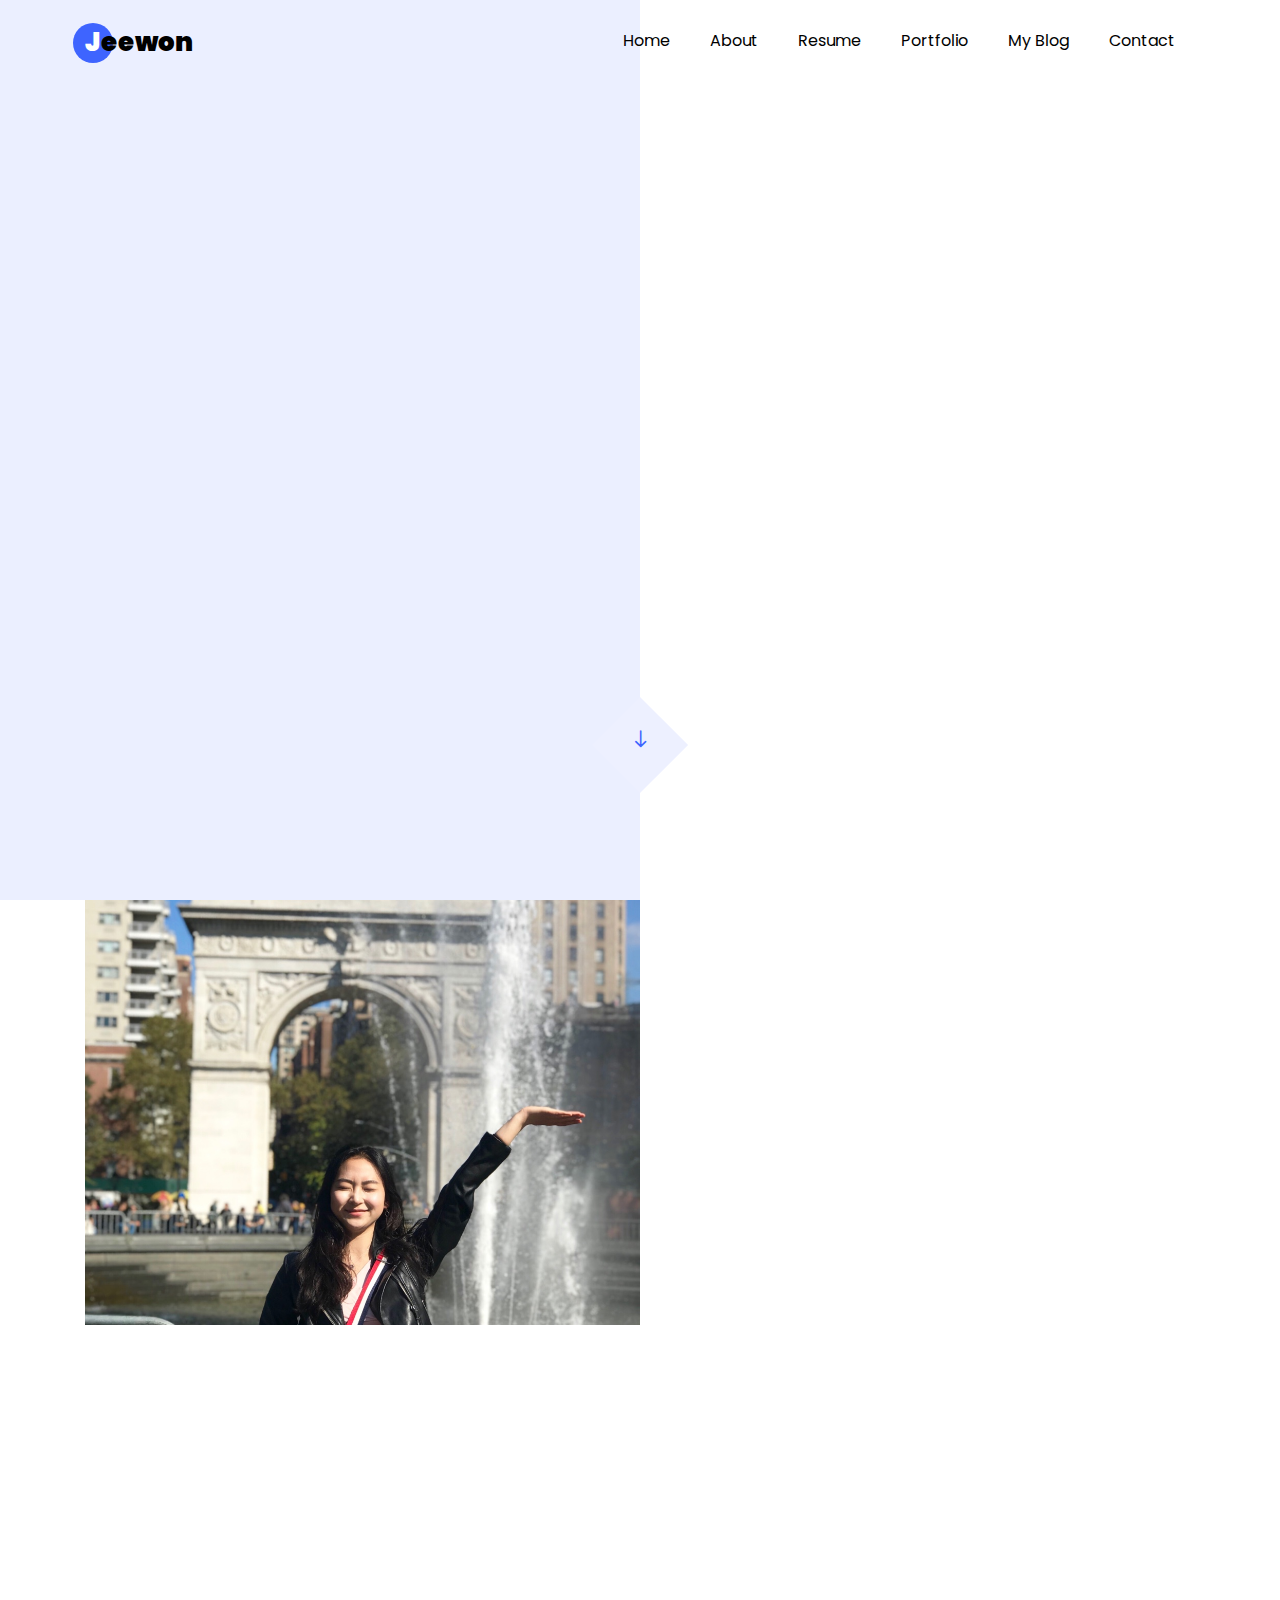
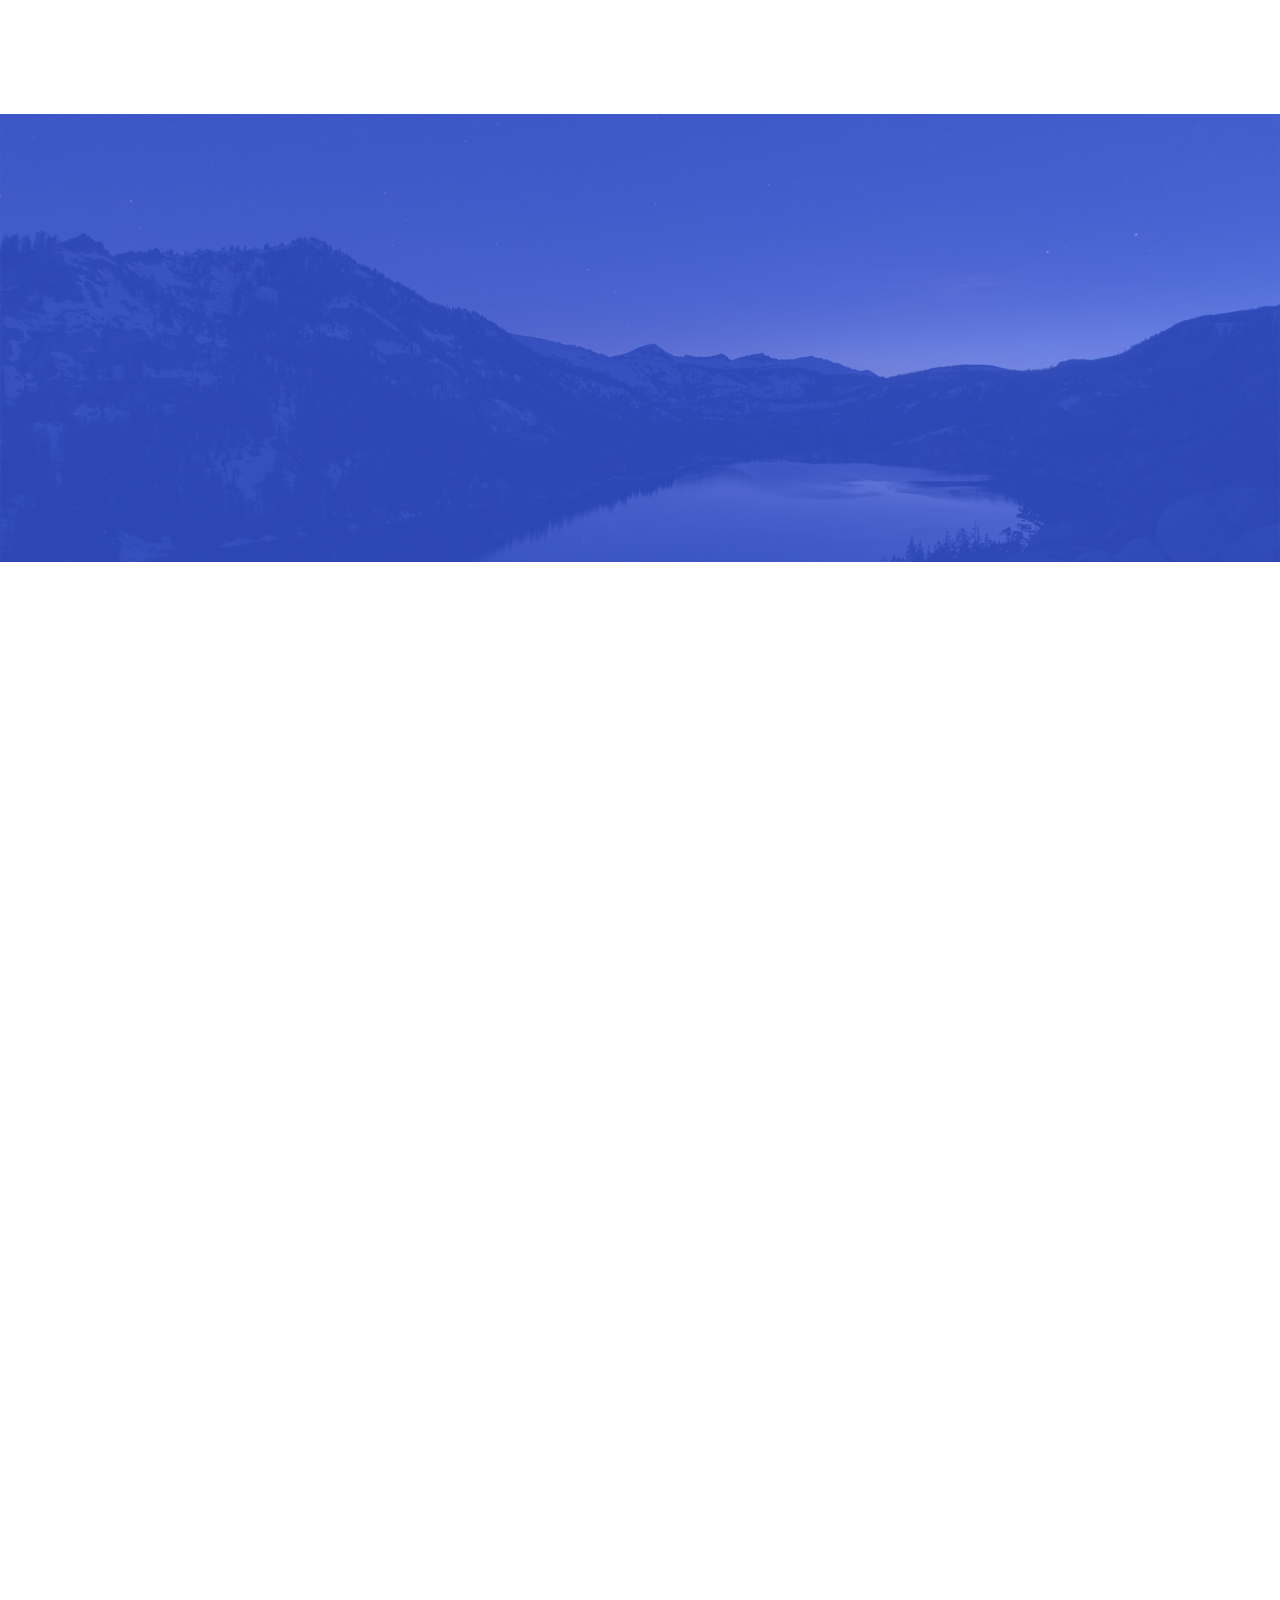
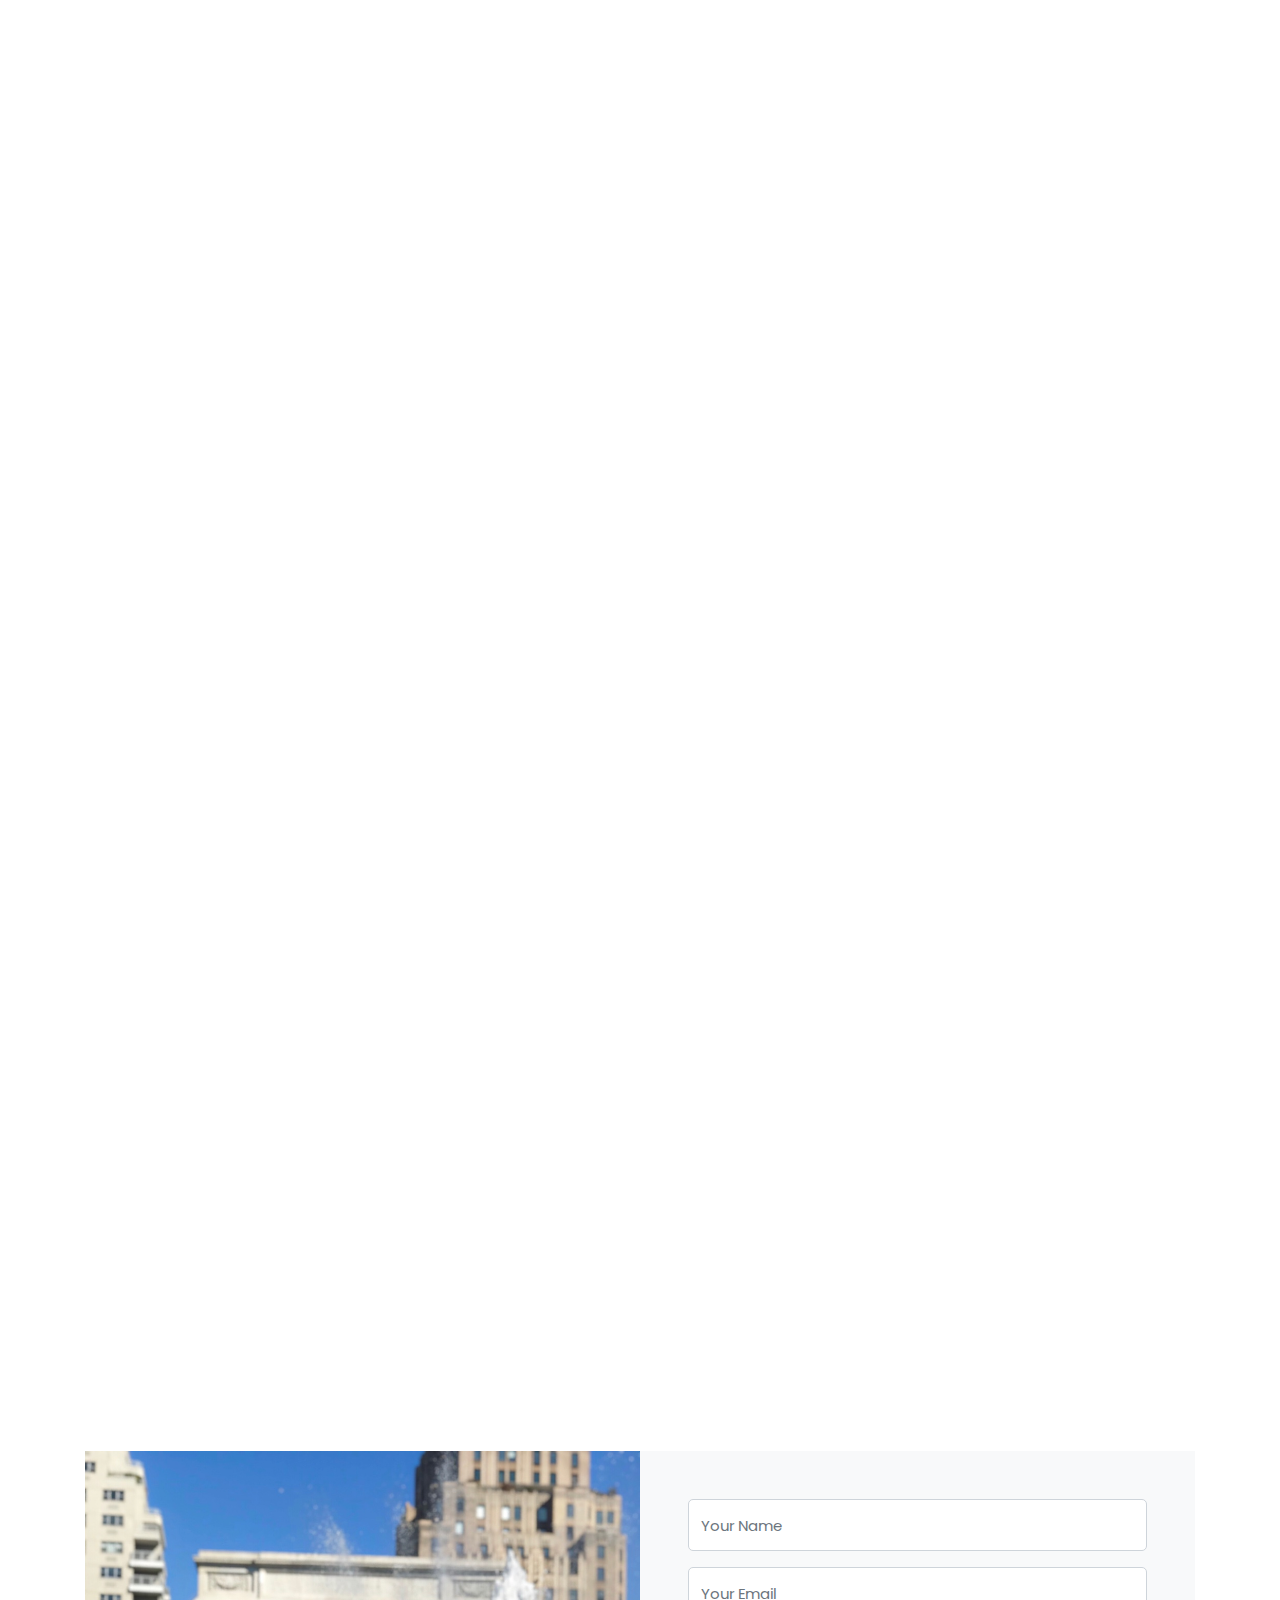
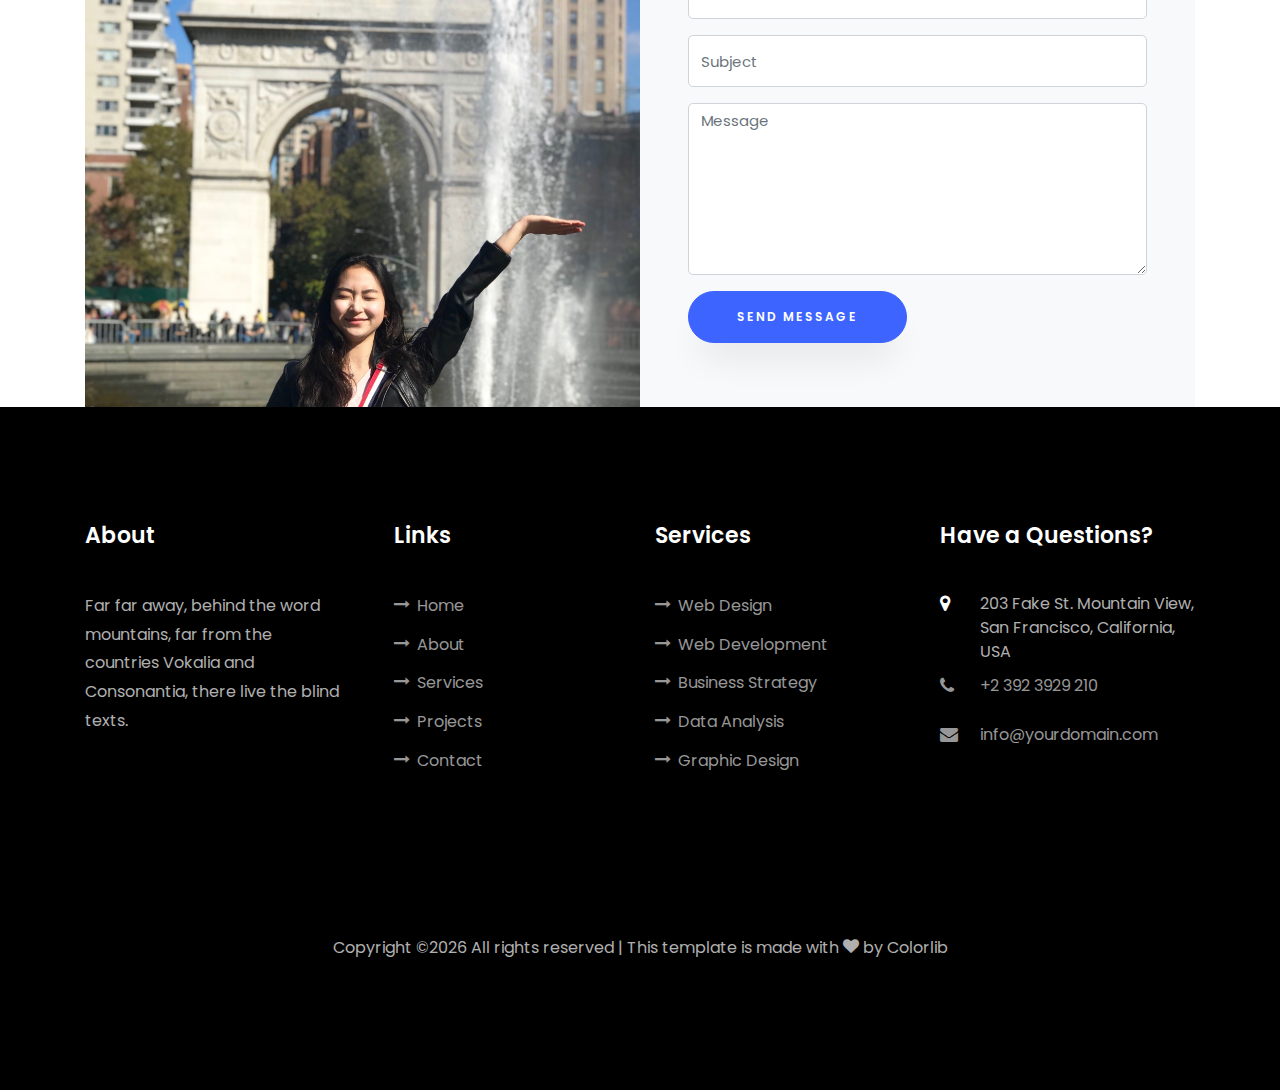
==== commit 9548ecc9: "blogsd" ====
--- a/blogfront.html
+++ b/blogfront.html
@@ -174,6 +174,7 @@
           <div class="col-md-7 heading-section text-center ftco-animate">
             <h1 class="big big-2">Blog</h1>
             <h2 class="mb-4">Recent Posts</h2>
+            <p>Check Out my Latest Updates!</p>
 
           </div>
         </div>
@@ -257,7 +258,7 @@
             <div class="col-md-12 heading-section text-center ftco-animate">
               <h1 class="big big-2">My Projects</h1>
               <h2 class="mb-4">Self Development</h2>
-              <p>Far far away, behind the word mountains, far from the countries Vokalia and Consonantia</p>
+              <p>TO make myself Intellectually Superior</p>
             </div>
           </div>
     			<div class="container">
@@ -295,7 +296,19 @@
     	              		<div class="img speaker-img" style="background-image: url(images/muniv1.jpg);"></div>
                         <img class="img22" src="images/muniv1.jpg">
                         <div class="text">
-    	              			<h2><a href="#">Movies</a></h2>
+    	              			<h2><a href="#">Film/Documentary</a></h2>
+    	              			<p>A small river named Duden flows by their place and supplies it with the necessary regelialia. It is a paradisematic country, in which roasted parts of sentences fly into your mouth.</p>
+    	              			<span class="time">09:00 am - 4:30 pm</span>
+    	              			<p class="location"><span class="icon-map-o mr-2"></span>20 July 2019 - Hall, Building Los Angeles CA</p>
+    	              			<p>A small river named Duden flows by their place and supplies it with the necessary regelialia. It is a paradisematic country, in which roasted parts of sentences fly into your mouth.</p>
+                          <a href="#projects-section" ><p>Read More! </p></a>
+    	              		</div>
+    	              	</div>
+                      <div class="speaker-wrap ftco-animate d-md-flex">
+    	              		<div class="img speaker-img" style="background-image: url(images/muniv1.jpg);"></div>
+                        <img class="img22" src="images/muniv1.jpg">
+                        <div class="text">
+    	              			<h2><a href="#">Show/Performance</a></h2>
     	              			<p>A small river named Duden flows by their place and supplies it with the necessary regelialia. It is a paradisematic country, in which roasted parts of sentences fly into your mouth.</p>
     	              			<span class="time">09:00 am - 4:30 pm</span>
     	              			<p class="location"><span class="icon-map-o mr-2"></span>20 July 2019 - Hall, Building Los Angeles CA</p>
@@ -310,7 +323,7 @@
       	              		<div class="img speaker-img" style="background-image: url(images/muniv1.jpg);"></div>
                           <img class="img22" src="images/muniv1.jpg">
                           <div class="text">
-      	              			<h2><a href="#">Films/Documentaries</a></h2>
+      	              			<h2><a href="#">Spanish</a></h2>
       	              			<p>A small river named Duden flows by their place and supplies it with the necessary regelialia. It is a paradisematic country, in which roasted parts of sentences fly into your mouth.</p>
       	              			<span class="time">09:00 am - 4:30 pm</span>
       	              			<p class="location"><span class="icon-map-o mr-2"></span>20 July 2019 - Hall, Building Los Angeles CA</p>
@@ -323,7 +336,7 @@
       	              		<div class="img speaker-img" style="background-image: url(images/muniv1.jpg);"></div>
                           <img class="img22" src="images/muniv1.jpg">
                           <div class="text">
-      	              			<h2><a href="#">Shows/Performance</a></h2>
+      	              			<h2><a href="#">French</a></h2>
       	              			<p>A small river named Duden flows by their place and supplies it with the necessary regelialia. It is a paradisematic country, in which roasted parts of sentences fly into your mouth.</p>
       	              			<span class="time">09:00 am - 4:30 pm</span>
       	              			<p class="location"><span class="icon-map-o mr-2"></span>20 July 2019 - Hall, Building Los Angeles CA</p>
@@ -331,7 +344,71 @@
                             <a href="#projects-section" ><p>Read More! </p></a>
       	              		</div>
       	              	</div>
+                        <div class="speaker-wrap ftco-animate d-md-flex">
+                          <div class="img speaker-img" style="background-image: url(images/muniv1.jpg);"></div>
+                          <img class="img22" src="images/muniv1.jpg">
+                          <div class="text">
+                            <h2><a href="#">Silent Language</a></h2>
+                            <p>A small river named Duden flows by their place and supplies it with the necessary regelialia. It is a paradisematic country, in which roasted parts of sentences fly into your mouth.</p>
+                            <span class="time">09:00 am - 4:30 pm</span>
+                            <p class="location"><span class="icon-map-o mr-2"></span>20 July 2019 - Hall, Building Los Angeles CA</p>
+                            <p>A small river named Duden flows by their place and supplies it with the necessary regelialia. It is a paradisematic country, in which roasted parts of sentences fly into your mouth.</p>
+                            <a href="#projects-section" ><p>Read More! </p></a>
+                          </div>
+                        </div>
+                        <div class="speaker-wrap ftco-animate d-md-flex">
+                          <div class="img speaker-img" style="background-image: url(images/muniv1.jpg);"></div>
+                          <img class="img22" src="images/muniv1.jpg">
+                          <div class="text">
+                            <h2><a href="#">English/Korean</a></h2>
+                            <p>A small river named Duden flows by their place and supplies it with the necessary regelialia. It is a paradisematic country, in which roasted parts of sentences fly into your mouth.</p>
+                            <span class="time">09:00 am - 4:30 pm</span>
+                            <p class="location"><span class="icon-map-o mr-2"></span>20 July 2019 - Hall, Building Los Angeles CA</p>
+                            <p>A small river named Duden flows by their place and supplies it with the necessary regelialia. It is a paradisematic country, in which roasted parts of sentences fly into your mouth.</p>
+                            <a href="#projects-section" ><p>Read More! </p></a>
+                          </div>
+                        </div>
     	              </div>
+
+                        	              <div class="tab-pane fade" id="v-pills-3" role="tabpanel" aria-labelledby="v-pills-day-3-tab">
+                                          <div class="speaker-wrap ftco-animate d-md-flex">
+                        	              		<div class="img speaker-img" style="background-image: url(images/muniv1.jpg);"></div>
+                                            <img class="img22" src="images/muniv1.jpg">
+                                            <div class="text">
+                        	              			<h2><a href="#">Law</a></h2>
+                        	              			<p>A small river named Duden flows by their place and supplies it with the necessary regelialia. It is a paradisematic country, in which roasted parts of sentences fly into your mouth.</p>
+                        	              			<span class="time">09:00 am - 4:30 pm</span>
+                        	              			<p class="location"><span class="icon-map-o mr-2"></span>20 July 2019 - Hall, Building Los Angeles CA</p>
+                        	              			<p>A small river named Duden flows by their place and supplies it with the necessary regelialia. It is a paradisematic country, in which roasted parts of sentences fly into your mouth.</p>
+                                              <a href="#projects-section" ><p>Read More! </p></a>
+                        	              		</div>
+                        	              	</div>
+                                          <br>
+                                          <div class="speaker-wrap ftco-animate d-md-flex">
+                        	              		<div class="img speaker-img" style="background-image: url(images/muniv1.jpg);"></div>
+                                            <img class="img22" src="images/muniv1.jpg">
+                                            <div class="text">
+                        	              			<h2><a href="#">Economics</a></h2>
+                        	              			<p>A small river named Duden flows by their place and supplies it with the necessary regelialia. It is a paradisematic country, in which roasted parts of sentences fly into your mouth.</p>
+                        	              			<span class="time">09:00 am - 4:30 pm</span>
+                        	              			<p class="location"><span class="icon-map-o mr-2"></span>20 July 2019 - Hall, Building Los Angeles CA</p>
+                        	              			<p>A small river named Duden flows by their place and supplies it with the necessary regelialia. It is a paradisematic country, in which roasted parts of sentences fly into your mouth.</p>
+                                              <a href="#projects-section" ><p>Read More! </p></a>
+                        	              		</div>
+                        	              	</div>
+                                          <div class="speaker-wrap ftco-animate d-md-flex">
+                                            <div class="img speaker-img" style="background-image: url(images/muniv1.jpg);"></div>
+                                            <img class="img22" src="images/muniv1.jpg">
+                                            <div class="text">
+                                              <h2><a href="#">History</a></h2>
+                                              <p>A small river named Duden flows by their place and supplies it with the necessary regelialia. It is a paradisematic country, in which roasted parts of sentences fly into your mouth.</p>
+                                              <span class="time">09:00 am - 4:30 pm</span>
+                                              <p class="location"><span class="icon-map-o mr-2"></span>20 July 2019 - Hall, Building Los Angeles CA</p>
+                                              <p>A small river named Duden flows by their place and supplies it with the necessary regelialia. It is a paradisematic country, in which roasted parts of sentences fly into your mouth.</p>
+                                              <a href="#projects-section" ><p>Read More! </p></a>
+                                            </div>
+                                          </div>
+                        	              </div>
     	            </div>
     	          </div>
     	        </div>
@@ -346,8 +423,8 @@
     		<div class="row no-gutters justify-content-center pb-5">
           <div class="col-md-12 heading-section text-center ftco-animate">
           	<h1 class="big big-2">My Blog</h1>
-            <h2 class="mb-4">Ho</h2>
-            <p>Far far away, behind the word mountains, far from the countries Vokalia and Consonantia</p>
+            <h2 class="mb-4">Work Out</h2>
+            <p>TO make myself Physically Superior</p>
           </div>
         </div>
     		<div class="row no-gutters">
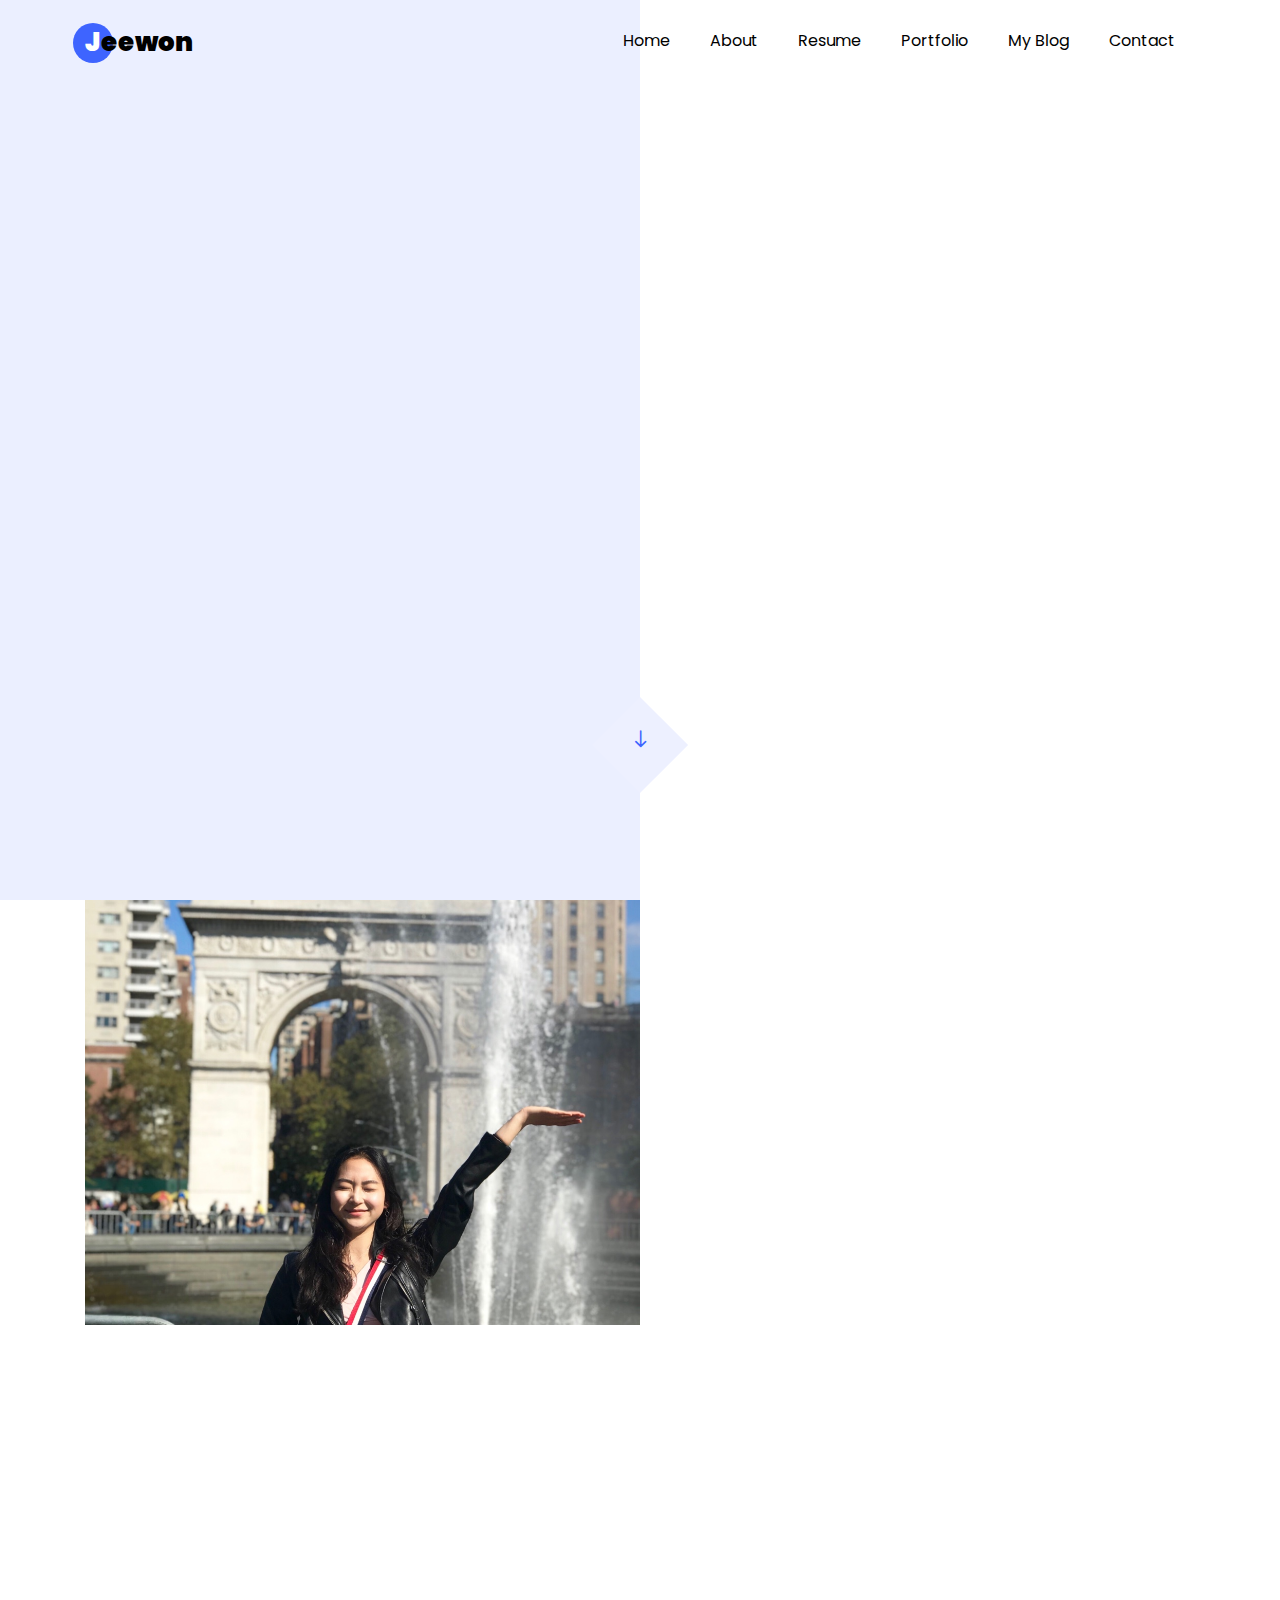
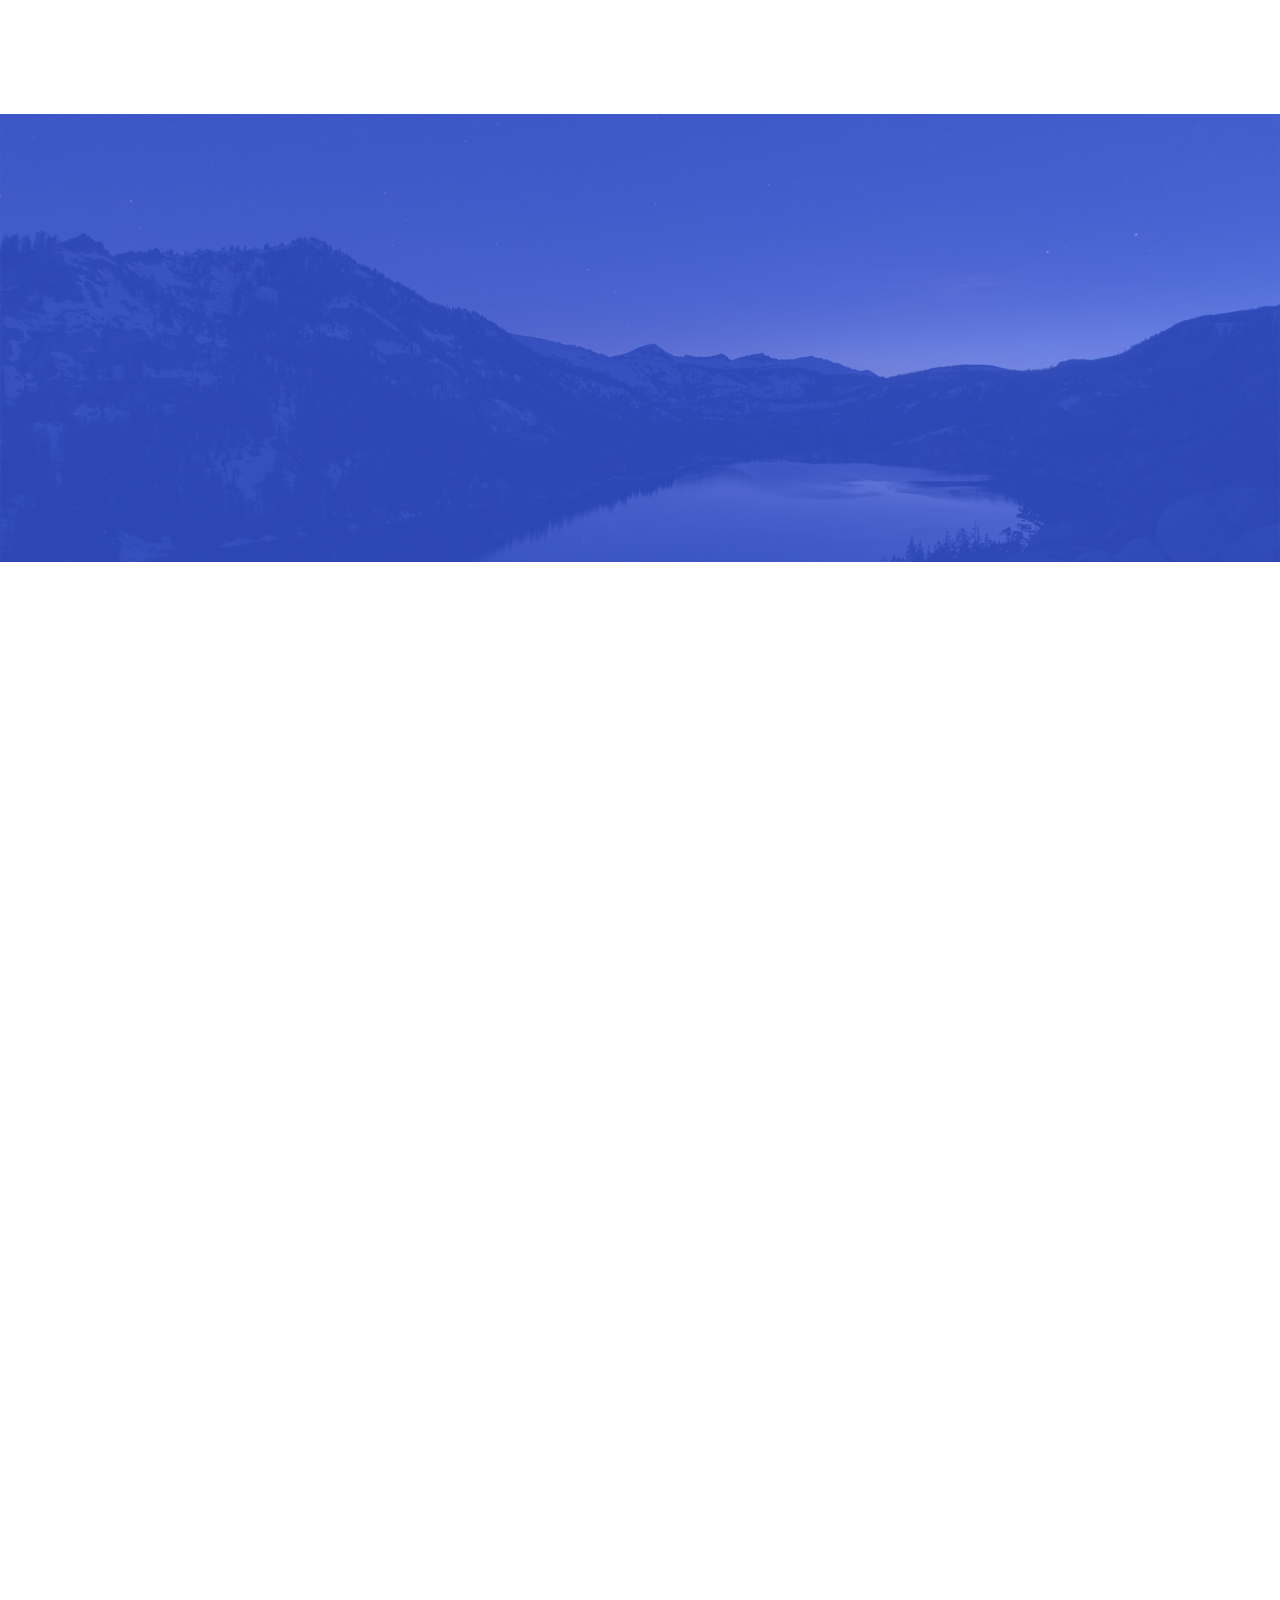
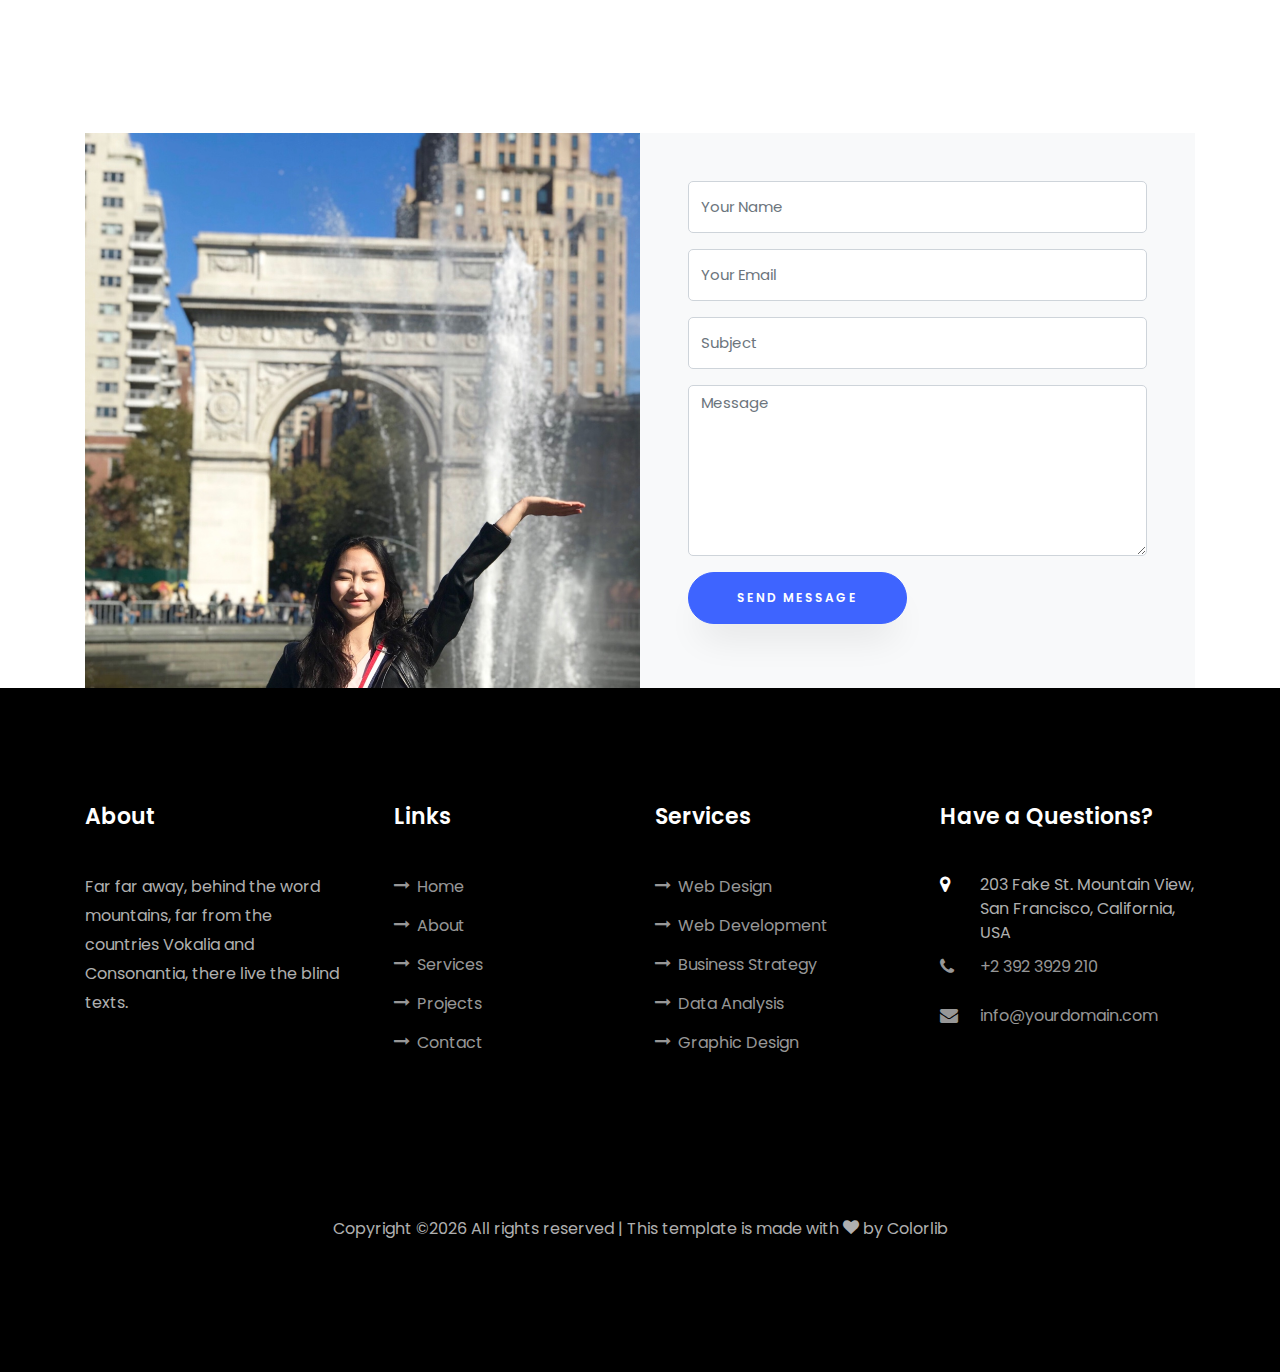
==== commit f324af2b: "workoutblogfront" ====
--- a/blogfront.html
+++ b/blogfront.html
@@ -446,7 +446,26 @@
 	    				</div>
     				</div>
   				</div>
-
+          <div class="col-md">
+            <div class="project img ftco-animate d-flex justify-content-center align-items-center" style="background-image: url(images/work-2.jpg);">
+              <div class="overlay"></div>
+              <div class="text text-center p-4">
+                <h3><a href="#">Branding &amp; Illustration Design</a></h3>
+                <span>Web Design</span>
+              </div>
+            </div>
+          </div>
+        </div>
+        <div class="row no-gutters">
+          <div class="col-md">
+            <div class="project img ftco-animate d-flex justify-content-center align-items-center" style="background-image: url(images/work-2.jpg);">
+              <div class="overlay"></div>
+              <div class="text text-center p-4">
+                <h3><a href="#">Branding &amp; Illustration Design</a></h3>
+                <span>Web Design</span>
+              </div>
+            </div>
+          </div>
     			<div class="col-md">
     				<div class="project img ftco-animate d-flex justify-content-center align-items-center" style="background-image: url(images/work-3.jpg);">
     					<div class="overlay"></div>
@@ -465,10 +484,125 @@
 	    				</div>
     				</div>
     			</div>
+        </div>
     		</div>
     	</div>
     </section>
 
+
+
+
+
+
+
+    <section class="ftco-section ftco-project" id="projects-section">
+    	<div class="container-fluid px-md-0">
+    		<div class="row no-gutters justify-content-center pb-5">
+          <div class="col-md-12 heading-section text-center ftco-animate">
+          	<h1 class="big big-2">My Blog</h1>
+            <h2 class="mb-4">Work Out</h2>
+            <p>TO make myself Physically Superior</p>
+          </div>
+        </div>
+    		<div class="row no-gutters">
+    			<div class="col-md">
+    				<div class="project img ftco-animate d-flex justify-content-center align-items-center" style="background-image: url(images/work-1.jpg);">
+    					<div class="overlay"></div>
+	    				<div class="text text-center p-4">
+	    					<h3><a href="#">Branding &amp; Illustration Design</a></h3>
+	    					<span>Web Design</span>
+	    				</div>
+    				</div>
+  				</div>
+  				<div class="col-md">
+    				<div class="project img ftco-animate d-flex justify-content-center align-items-center" style="background-image: url(images/work-2.jpg);">
+    					<div class="overlay"></div>
+	    				<div class="text text-center p-4">
+	    					<h3><a href="#">Branding &amp; Illustration Design</a></h3>
+	    					<span>Web Design</span>
+	    				</div>
+    				</div>
+  				</div>
+
+    			<div class="col-md">
+    				<div class="project img ftco-animate d-flex justify-content-center align-items-center" style="background-image: url(images/work-3.jpg);">
+    					<div class="overlay"></div>
+	    				<div class="text text-center p-4">
+	    					<h3><a href="#">Branding &amp; Illustration Design</a></h3>
+	    					<span>Web Design</span>
+	    				</div>
+    				</div>
+    			</div>
+    			<div class="col-md">
+    				<div class="project img ftco-animate d-flex justify-content-center align-items-center" style="background-image: url(images/work-4.jpg);">
+    					<div class="overlay"></div>
+	    				<div class="text text-center p-4">
+	    					<h3><a href="#">Branding &amp; Illustration Design</a></h3>
+	    					<span>Web Design</span>
+	    				</div>
+    				</div>
+    			</div>
+    		</div>
+    	</div>
+    </section>
+
+
+
+
+
+
+
+
+    <section class="ftco-section ftco-project" id="projects-section">
+      <div class="container-fluid px-md-0">
+        <div class="row no-gutters justify-content-center pb-5">
+          <div class="col-md-12 heading-section text-center ftco-animate">
+            <h1 class="big big-2">My Blog</h1>
+            <h2 class="mb-4">Work Out</h2>
+            <p>TO make myself Physically Superior</p>
+          </div>
+        </div>
+        <div class="row no-gutters">
+          <div class="col-md">
+            <div class="project img ftco-animate d-flex justify-content-center align-items-center" style="background-image: url(images/work-1.jpg);">
+              <div class="overlay"></div>
+              <div class="text text-center p-4">
+                <h3><a href="#">Branding &amp; Illustration Design</a></h3>
+                <span>Web Design</span>
+              </div>
+            </div>
+          </div>
+          <div class="col-md">
+            <div class="project img ftco-animate d-flex justify-content-center align-items-center" style="background-image: url(images/work-2.jpg);">
+              <div class="overlay"></div>
+              <div class="text text-center p-4">
+                <h3><a href="#">Branding &amp; Illustration Design</a></h3>
+                <span>Web Design</span>
+              </div>
+            </div>
+          </div>
+
+          <div class="col-md">
+            <div class="project img ftco-animate d-flex justify-content-center align-items-center" style="background-image: url(images/work-3.jpg);">
+              <div class="overlay"></div>
+              <div class="text text-center p-4">
+                <h3><a href="#">Branding &amp; Illustration Design</a></h3>
+                <span>Web Design</span>
+              </div>
+            </div>
+          </div>
+          <div class="col-md">
+            <div class="project img ftco-animate d-flex justify-content-center align-items-center" style="background-image: url(images/work-4.jpg);">
+              <div class="overlay"></div>
+              <div class="text text-center p-4">
+                <h3><a href="#">Branding &amp; Illustration Design</a></h3>
+                <span>Web Design</span>
+              </div>
+            </div>
+          </div>
+        </div>
+      </div>
+    </section>
 
 
 
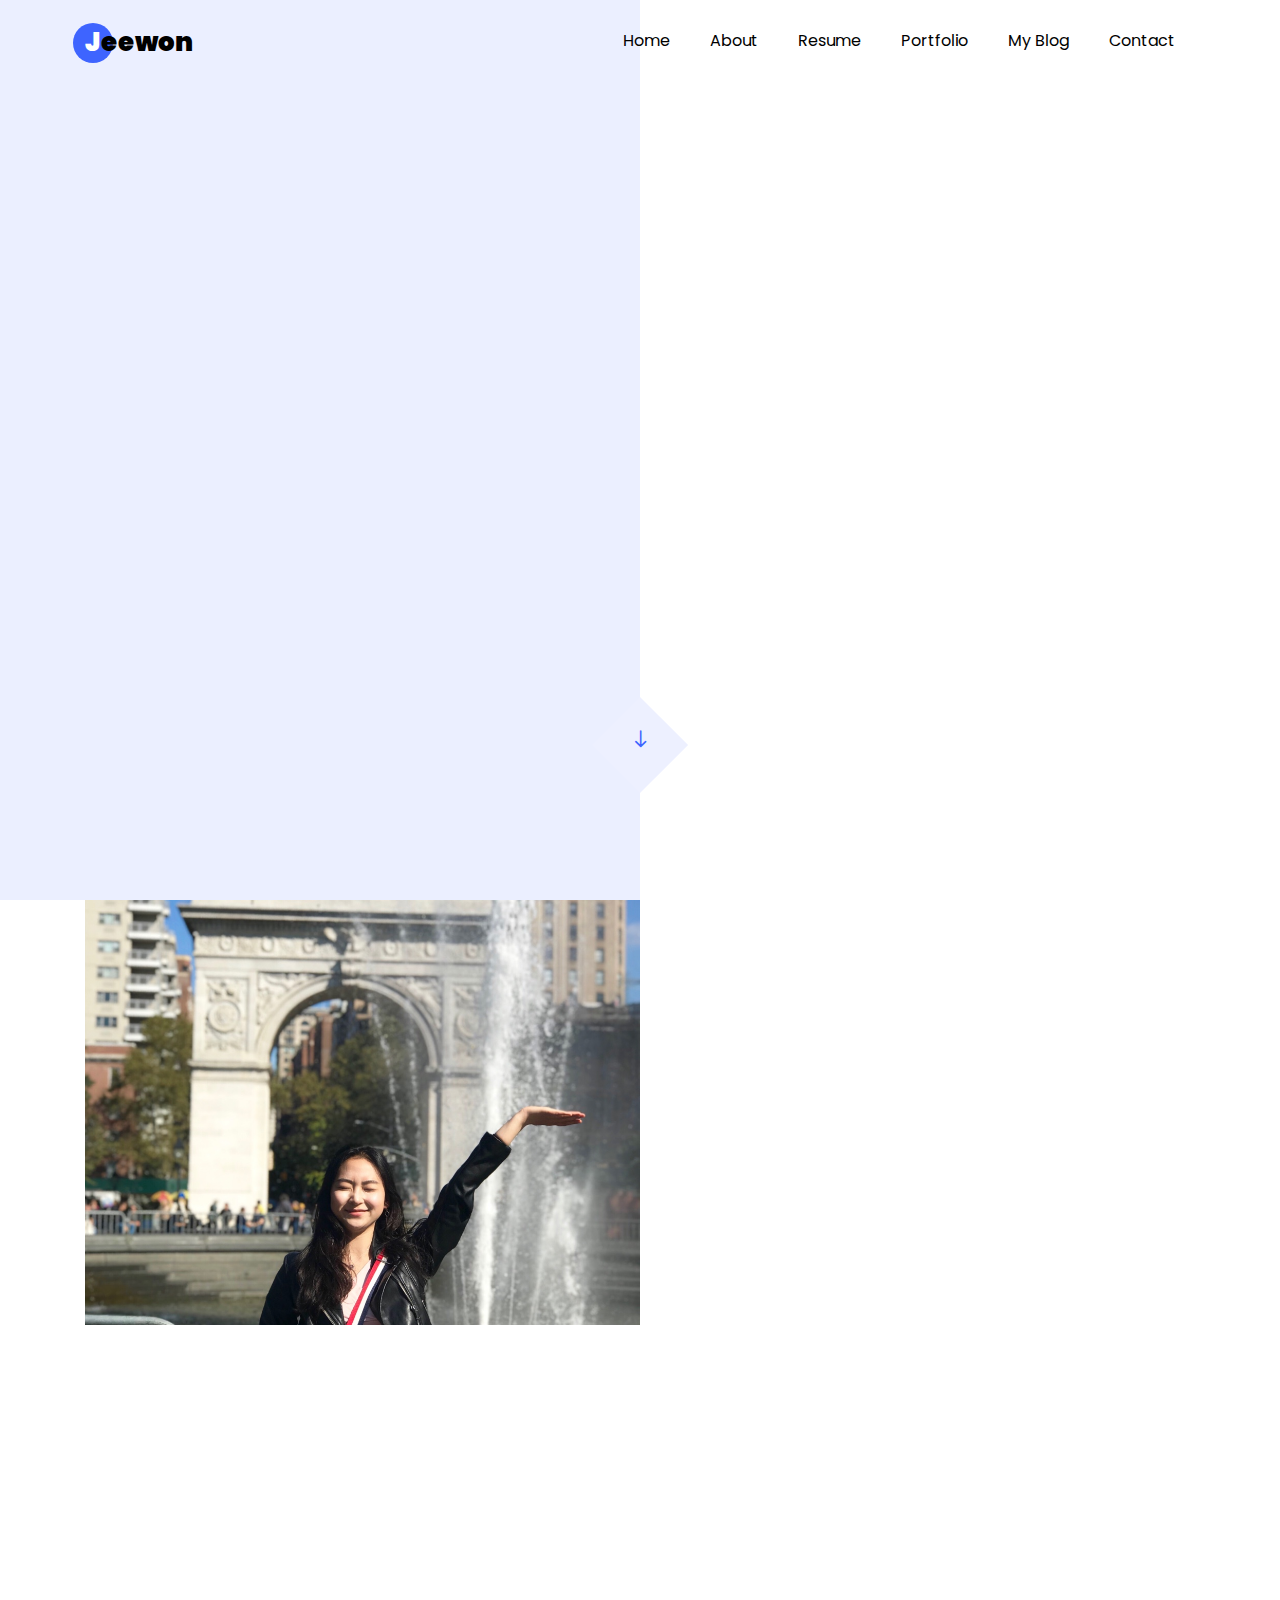
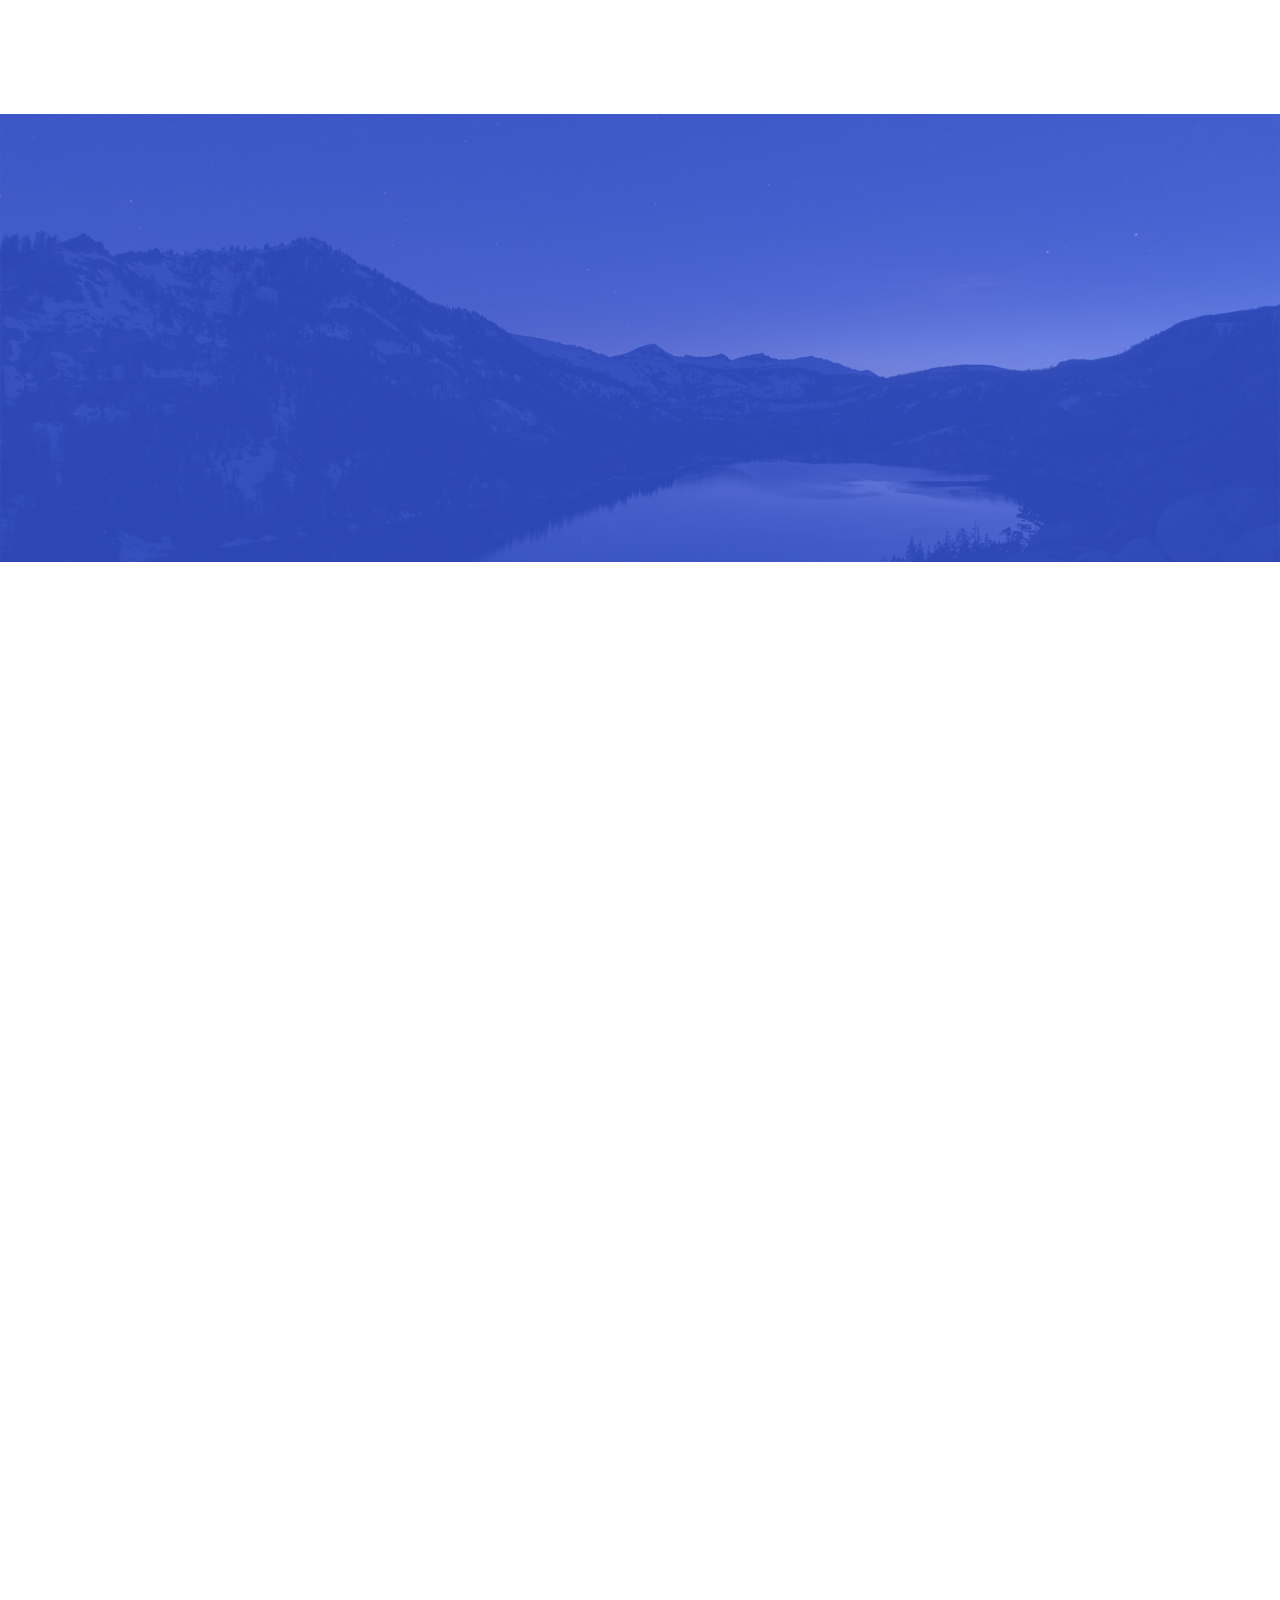
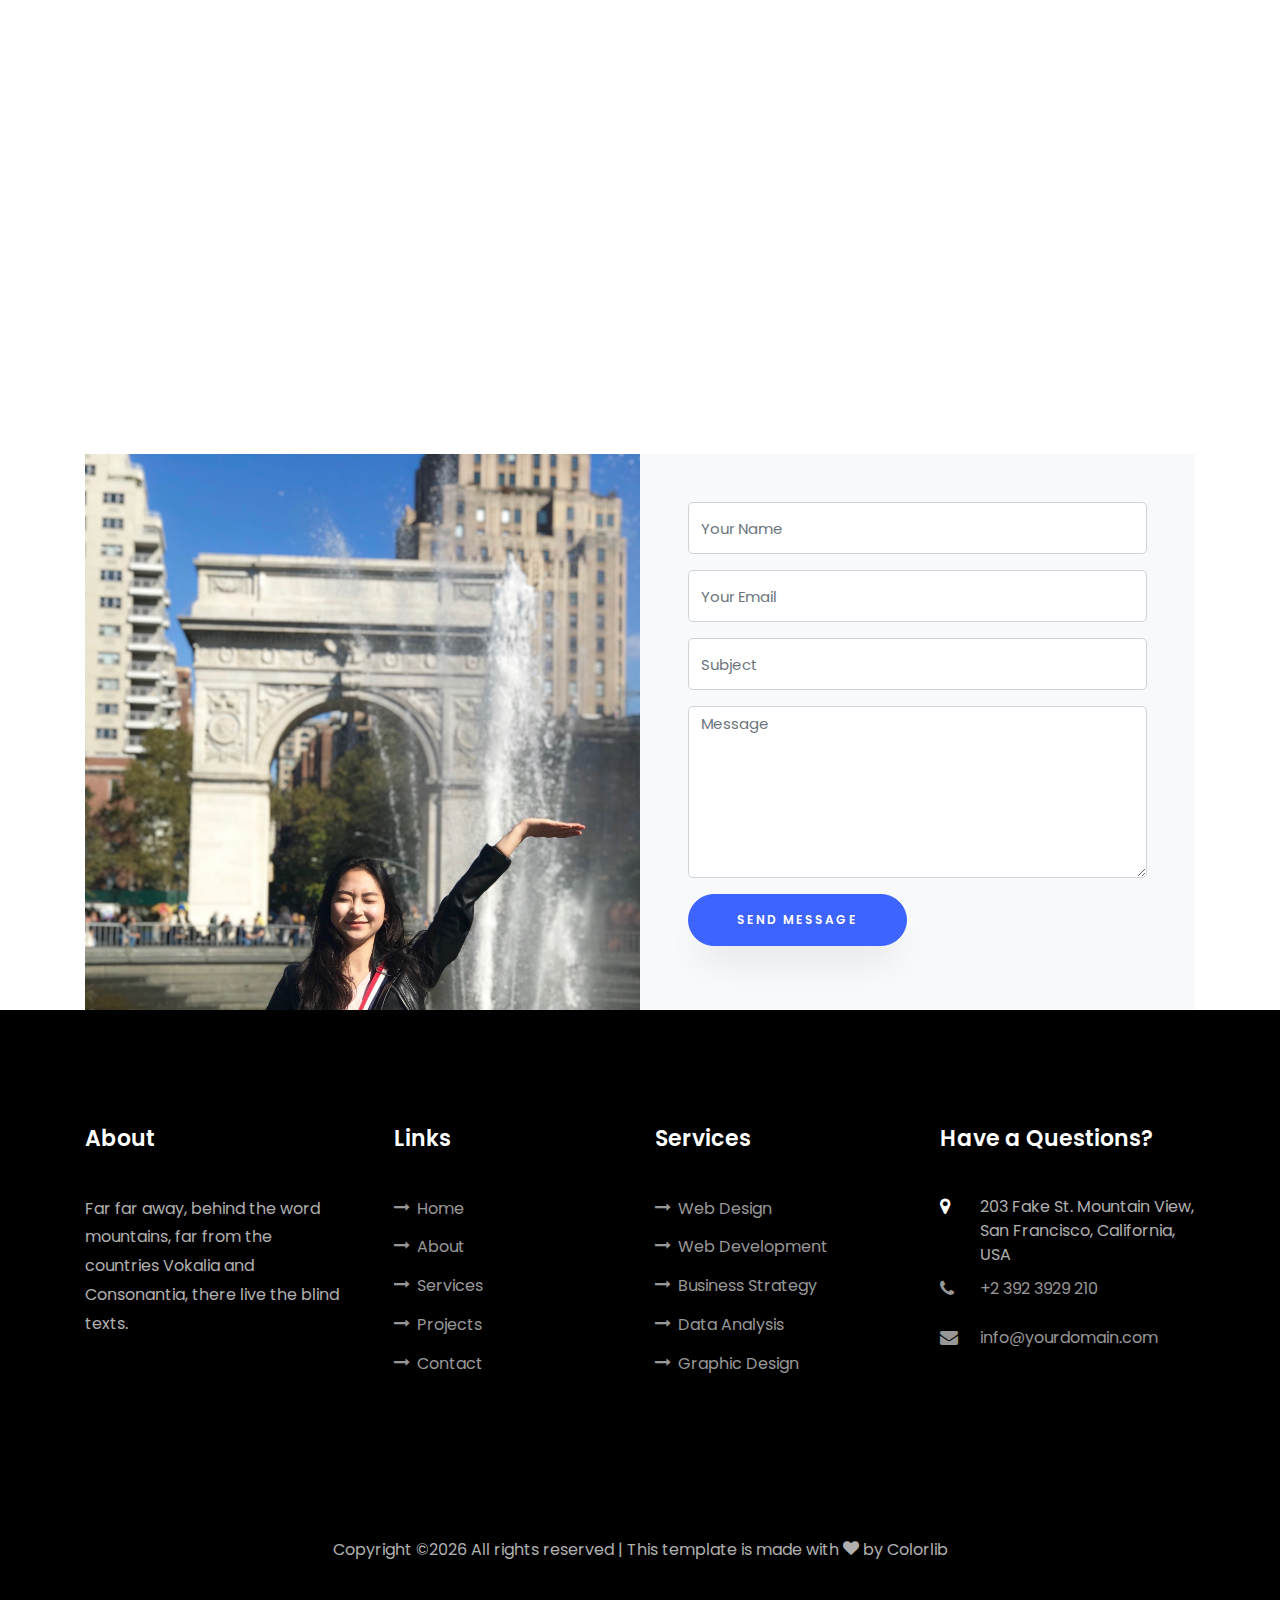
==== commit b1d0a0d6: "12/14final" ====
--- a/blogfront.html
+++ b/blogfront.html
@@ -50,8 +50,8 @@
         <div class="row no-gutters slider-text js-fullheight justify-content-center align-items-center" id="intro1">
           <div class="col-lg-8 col-md-6 ftco-animate d-flex align-items-center" id="intro2">
           	<div class="text text-center" id="introblog">
-          		<span class="subheading">Hey! Welcome to</span>
-		  				<h1>Jeewon's Blog</h1>
+          		<span class="subheading">Hey! Welcome to my</span>
+		  				<h1>Blog</h1>
 			  				<h2>I'm
 								  <span
 								     class="txt-rotate"
@@ -159,7 +159,7 @@
       <div class="container">
         <div class="row justify-content-center">
           <div class="col-md-7 ftco-animate text-center">
-            <h2>Check out my<span> Vlog</span> of my Daily Life</h2>
+            <h2>Check out my <span> Vlog </span> of my Daily Life</h2>
             <p>for more go to 'Daily Life' section</p>
             <button data-modal="#09" class="btn btn-primary py-3 px-5">Click Me</button>
           </div>
@@ -179,23 +179,6 @@
           </div>
         </div>
         <div class="row d-flex">
-          <div class="col-md d-flex ftco-animate">
-          	<div class="blog-entry justify-content-end">
-              <a href="single.html" class="block-20" style="background-image: url('images/image_1.jpg');">
-              </a>
-              <div class="text mt-3 float-right d-block">
-                <h3 class="heading"><a href="single.html">Why Lead Generation is Key for Business Growth</a></h3>
-                <div class="d-flex align-items-center mb-3 meta">
-	                <p class="mb-0">
-	                	<span class="mr-2">Sept. 12, 2019</span>
-	                	<a href="#" class="mr-2">Admin</a>
-	                	<a href="#" class="meta-chat"><span class="icon-chat"></span> 3</a>
-	                </p>
-                </div>
-                <p>A small river named Duden flows by their place and supplies it with the necessary regelialia.</p>
-              </div>
-            </div>
-          </div>
           <div class="col-md d-flex ftco-animate">
           	<div class="blog-entry justify-content-end">
               <a href="single.html" class="block-20" style="background-image: url('images/image_2.jpg');">
@@ -432,8 +415,8 @@
     				<div class="project img ftco-animate d-flex justify-content-center align-items-center" style="background-image: url(images/work-1.jpg);">
     					<div class="overlay"></div>
 	    				<div class="text text-center p-4">
-	    					<h3><a href="#">Branding &amp; Illustration Design</a></h3>
-	    					<span>Web Design</span>
+	    					<h3><a href="#">Pilates</a></h3>
+	    					<span>필라테스</span>
 	    				</div>
     				</div>
   				</div>
@@ -441,8 +424,8 @@
     				<div class="project img ftco-animate d-flex justify-content-center align-items-center" style="background-image: url(images/work-2.jpg);">
     					<div class="overlay"></div>
 	    				<div class="text text-center p-4">
-	    					<h3><a href="#">Branding &amp; Illustration Design</a></h3>
-	    					<span>Web Design</span>
+	    					<h3><a href="#">Figure Skating</a></h3>
+	    					<span>피겨스케이팅</span>
 	    				</div>
     				</div>
   				</div>
@@ -450,8 +433,8 @@
             <div class="project img ftco-animate d-flex justify-content-center align-items-center" style="background-image: url(images/work-2.jpg);">
               <div class="overlay"></div>
               <div class="text text-center p-4">
-                <h3><a href="#">Branding &amp; Illustration Design</a></h3>
-                <span>Web Design</span>
+                <h3><a href="#">Climbing</a></h3>
+                <span>클라이밍</span>
               </div>
             </div>
           </div>
@@ -461,8 +444,8 @@
             <div class="project img ftco-animate d-flex justify-content-center align-items-center" style="background-image: url(images/work-2.jpg);">
               <div class="overlay"></div>
               <div class="text text-center p-4">
-                <h3><a href="#">Branding &amp; Illustration Design</a></h3>
-                <span>Web Design</span>
+                <h3><a href="#">Squash</a></h3>
+                <span>스쿼시</span>
               </div>
             </div>
           </div>
@@ -470,8 +453,8 @@
     				<div class="project img ftco-animate d-flex justify-content-center align-items-center" style="background-image: url(images/work-3.jpg);">
     					<div class="overlay"></div>
 	    				<div class="text text-center p-4">
-	    					<h3><a href="#">Branding &amp; Illustration Design</a></h3>
-	    					<span>Web Design</span>
+	    					<h3><a href="#">Weight</a></h3>
+	    					<span>헬스</span>
 	    				</div>
     				</div>
     			</div>
@@ -479,8 +462,8 @@
     				<div class="project img ftco-animate d-flex justify-content-center align-items-center" style="background-image: url(images/work-4.jpg);">
     					<div class="overlay"></div>
 	    				<div class="text text-center p-4">
-	    					<h3><a href="#">Branding &amp; Illustration Design</a></h3>
-	    					<span>Web Design</span>
+	    					<h3><a href="#">Traditional Korean Dance</a></h3>
+	    					<span>한국무용</span>
 	    				</div>
     				</div>
     			</div>
@@ -500,8 +483,8 @@
     		<div class="row no-gutters justify-content-center pb-5">
           <div class="col-md-12 heading-section text-center ftco-animate">
           	<h1 class="big big-2">My Blog</h1>
-            <h2 class="mb-4">Work Out</h2>
-            <p>TO make myself Physically Superior</p>
+            <h2 class="mb-4">Travelling</h2>
+            <p>To See, Feel, Smell, Touch, and Hear (from 2018)</p>
           </div>
         </div>
     		<div class="row no-gutters">
@@ -509,8 +492,8 @@
     				<div class="project img ftco-animate d-flex justify-content-center align-items-center" style="background-image: url(images/work-1.jpg);">
     					<div class="overlay"></div>
 	    				<div class="text text-center p-4">
-	    					<h3><a href="#">Branding &amp; Illustration Design</a></h3>
-	    					<span>Web Design</span>
+	    					<h3><a href="#">Canada</a></h3>
+	    					<span>캐나다</span>
 	    				</div>
     				</div>
   				</div>
@@ -518,27 +501,19 @@
     				<div class="project img ftco-animate d-flex justify-content-center align-items-center" style="background-image: url(images/work-2.jpg);">
     					<div class="overlay"></div>
 	    				<div class="text text-center p-4">
-	    					<h3><a href="#">Branding &amp; Illustration Design</a></h3>
-	    					<span>Web Design</span>
+	    					<h3><a href="#">Laos</a></h3>
+	    					<span>라오스</span>
 	    				</div>
     				</div>
   				</div>
-
+        </div>
+          <div class="row no-gutters">
     			<div class="col-md">
-    				<div class="project img ftco-animate d-flex justify-content-center align-items-center" style="background-image: url(images/work-3.jpg);">
+            <div class="project img ftco-animate d-flex justify-content-center align-items-center" style="background-image: url(images/work-3.jpg);">
     					<div class="overlay"></div>
 	    				<div class="text text-center p-4">
-	    					<h3><a href="#">Branding &amp; Illustration Design</a></h3>
-	    					<span>Web Design</span>
-	    				</div>
-    				</div>
-    			</div>
-    			<div class="col-md">
-    				<div class="project img ftco-animate d-flex justify-content-center align-items-center" style="background-image: url(images/work-4.jpg);">
-    					<div class="overlay"></div>
-	    				<div class="text text-center p-4">
-	    					<h3><a href="#">Branding &amp; Illustration Design</a></h3>
-	    					<span>Web Design</span>
+	    					<h3><a href="#">United States of America</a></h3>
+	    					<span>미국</span>
 	    				</div>
     				</div>
     			</div>
@@ -558,8 +533,8 @@
         <div class="row no-gutters justify-content-center pb-5">
           <div class="col-md-12 heading-section text-center ftco-animate">
             <h1 class="big big-2">My Blog</h1>
-            <h2 class="mb-4">Work Out</h2>
-            <p>TO make myself Physically Superior</p>
+            <h2 class="mb-4">Daily Life</h2>
+            <p>Little but Big Everyday Joys</p>
           </div>
         </div>
         <div class="row no-gutters">
@@ -567,8 +542,8 @@
             <div class="project img ftco-animate d-flex justify-content-center align-items-center" style="background-image: url(images/work-1.jpg);">
               <div class="overlay"></div>
               <div class="text text-center p-4">
-                <h3><a href="#">Branding &amp; Illustration Design</a></h3>
-                <span>Web Design</span>
+                <h3><a href="#">Family</a></h3>
+                <span>사랑하는 가족</span>
               </div>
             </div>
           </div>
@@ -576,8 +551,8 @@
             <div class="project img ftco-animate d-flex justify-content-center align-items-center" style="background-image: url(images/work-2.jpg);">
               <div class="overlay"></div>
               <div class="text text-center p-4">
-                <h3><a href="#">Branding &amp; Illustration Design</a></h3>
-                <span>Web Design</span>
+                <h3><a href="#">Friends</a></h3>
+                <span>친구들</span>
               </div>
             </div>
           </div>
@@ -586,8 +561,8 @@
             <div class="project img ftco-animate d-flex justify-content-center align-items-center" style="background-image: url(images/work-3.jpg);">
               <div class="overlay"></div>
               <div class="text text-center p-4">
-                <h3><a href="#">Branding &amp; Illustration Design</a></h3>
-                <span>Web Design</span>
+                <h3><a href="#">Me Time</a></h3>
+                <span>혼족</span>
               </div>
             </div>
           </div>
@@ -595,8 +570,8 @@
             <div class="project img ftco-animate d-flex justify-content-center align-items-center" style="background-image: url(images/work-4.jpg);">
               <div class="overlay"></div>
               <div class="text text-center p-4">
-                <h3><a href="#">Branding &amp; Illustration Design</a></h3>
-                <span>Web Design</span>
+                <h3><a href="#">School Life</a></h3>
+                <span>학교생활</span>
               </div>
             </div>
           </div>
--- a/css/style.css
+++ b/css/style.css
@@ -341,10 +341,9 @@
      border-radius: 0; }
 
 #introblog{
-  margin-left: 0em !important;
+  margin-left: 50em !important;
   padding-left: 0em !important;
   width: 100em !important;
-  margin-right: 20em;
   margin-top: 3em !important;
 }
 #intro{
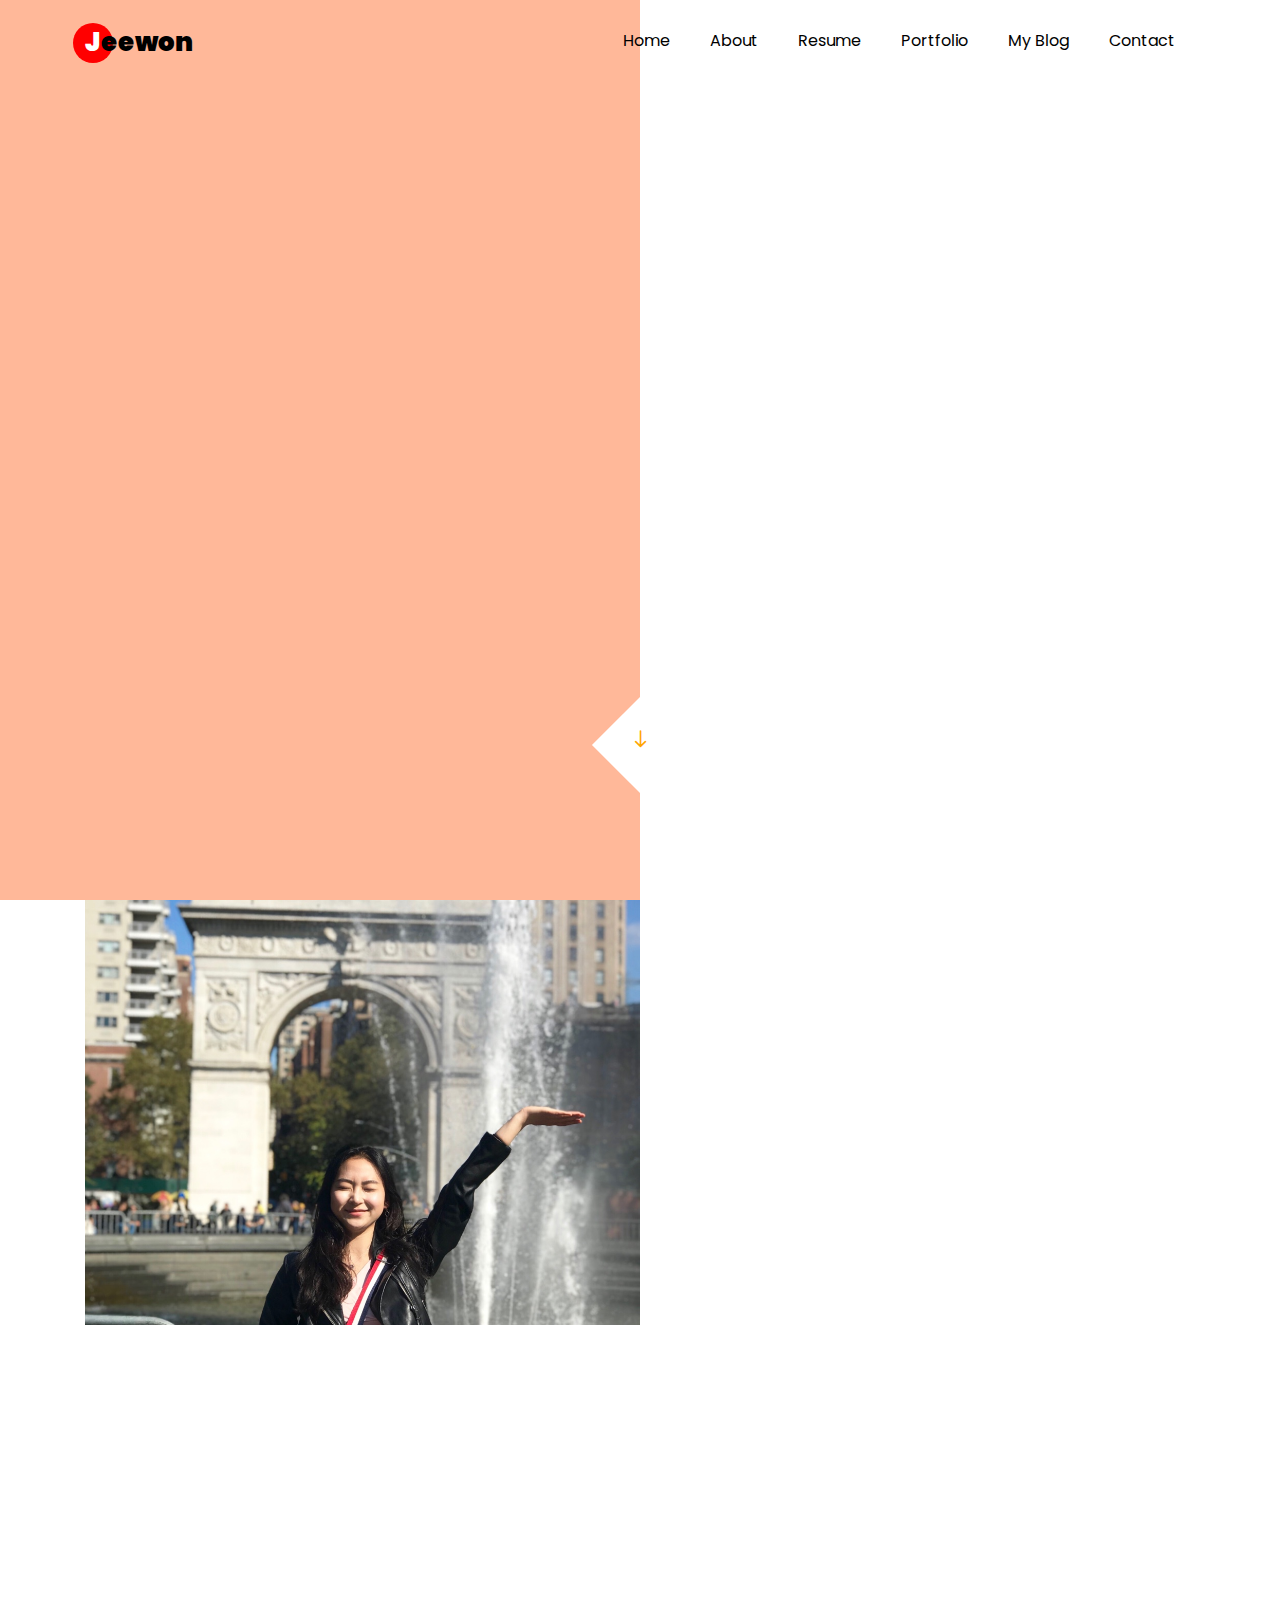
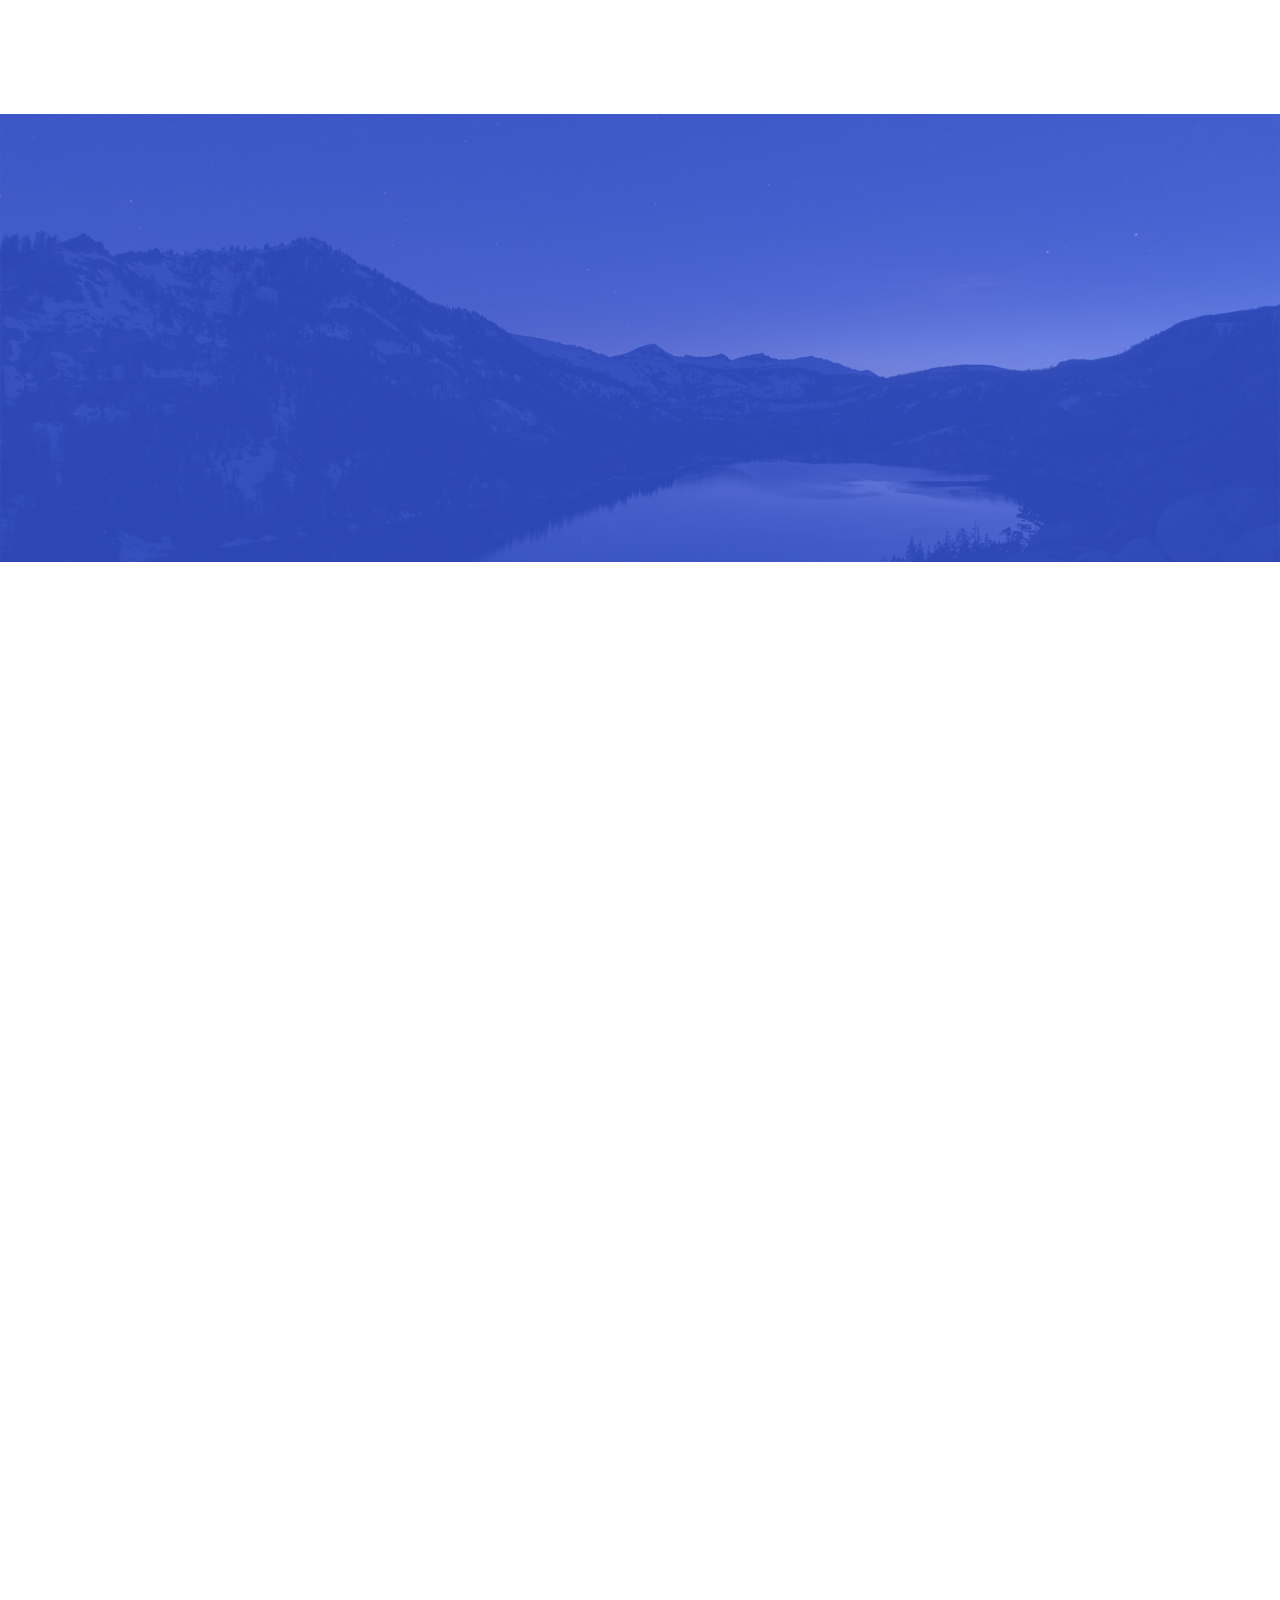
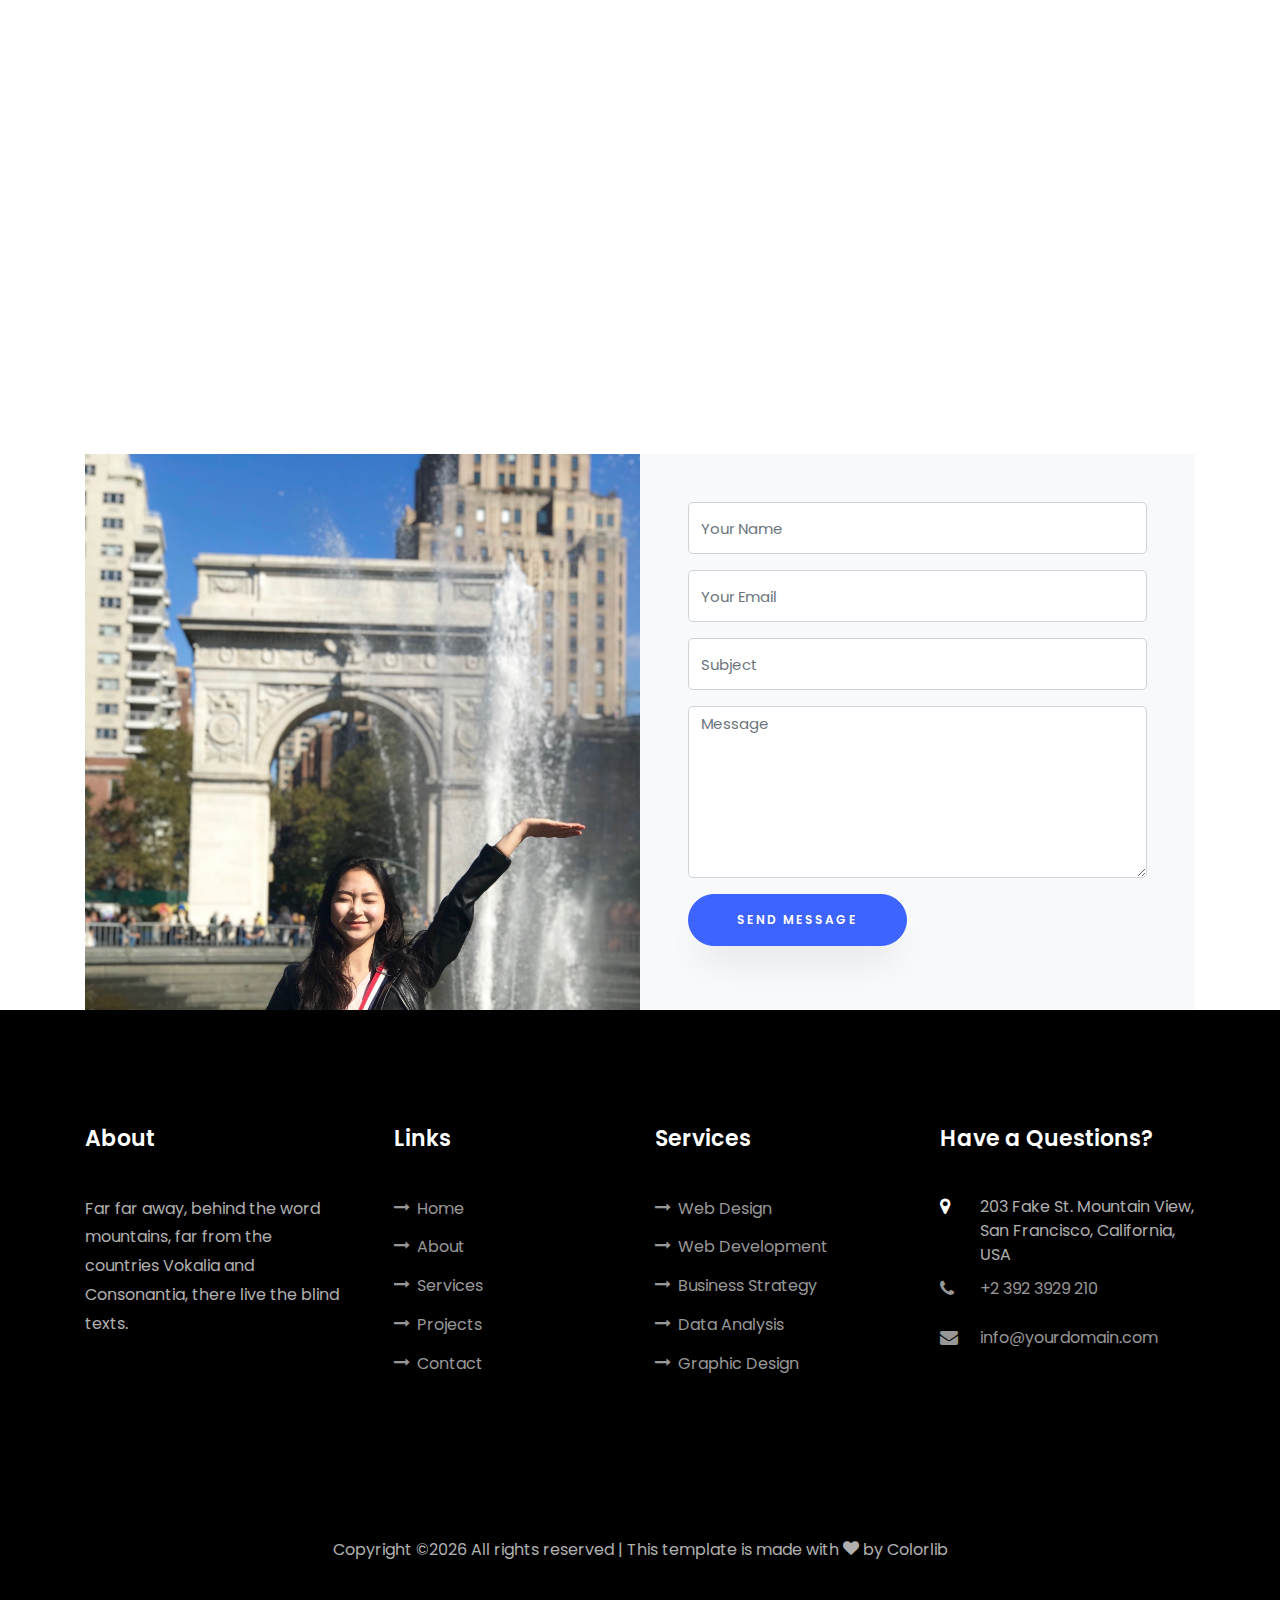
==== commit 60a4bf20: "blogtopcolor" ====
--- a/blogfront.html
+++ b/blogfront.html
@@ -27,7 +27,7 @@
 
     <nav class="navbar navbar-expand-lg navbar-dark ftco_navbar ftco-navbar-light site-navbar-target" id="ftco-navbar">
 	    <div class="container">
-	      <a class="navbar-brand" href="index.html"><span>J</span>eewon</a>
+	      <a class="navbar-brand navbar-brandblog" href="index.html"><span>J</span>eewon</a>
 	      <button class="navbar-toggler js-fh5co-nav-toggle fh5co-nav-toggle" type="button" data-toggle="collapse" data-target="#ftco-nav" aria-controls="ftco-nav" aria-expanded="false" aria-label="Toggle navigation">
 	        <span class="oi oi-menu"></span> Menu
 	      </button>
@@ -45,16 +45,16 @@
 	    </div>
 	  </nav>
 	  <section class="hero-wrap js-fullheight">
-      <div class="overlay"></div>
+      <div class="overlay2"></div>
       <div class="container">
-        <div class="row no-gutters slider-text js-fullheight justify-content-center align-items-center" id="intro1">
+        <div class="row no-gutters slider-text slider-textblog js-fullheight justify-content-center align-items-center" id="intro1">
           <div class="col-lg-8 col-md-6 ftco-animate d-flex align-items-center" id="intro2">
           	<div class="text text-center" id="introblog">
-          		<span class="subheading">Hey! Welcome to my</span>
+          		<span class="subheading subheadingblog">Hey! Welcome to my</span>
 		  				<h1>Blog</h1>
 			  				<h2>I'm
 								  <span
-								     class="txt-rotate"
+								     class="txt-rotate txt-rotateblog"
 								     data-period="2000"
 								     data-rotate='[  "ME!", "a daughter.", " a friend.", "a student.", "a girl." ]'></span>
 								</h2>
@@ -65,7 +65,7 @@
       </div>
       <div class="mouse">
 				<a href="#" class="mouse-icon">
-					<div class="mouse-wheel"><span class="ion-ios-arrow-round-down"></span></div>
+					<div class="mouse-wheel blogmouse-wheel"><span class="ion-ios-arrow-round-down"></span></div>
 				</a>
 			</div>
     </section>
@@ -236,7 +236,7 @@
 
 
 
-    		<section class="ftco-section" id="ftco-section">
+    		<section class="ftco-section goto-here" id="ftco-section">
           <div class="row no-gutters justify-content-center pb-5">
             <div class="col-md-12 heading-section text-center ftco-animate">
               <h1 class="big big-2">My Projects</h1>
--- a/css/style.css
+++ b/css/style.css
@@ -166,87 +166,14 @@
 }
 
 .readmorebtn{
-  margin-left: 30em;
+  margin-left: 30em !important;
 }
 
 
 
- .modal {
-    display: none;/*-- hidden by default --*/
-    position: fixed; /*-- doesn't move on the screen --*/
-    z-index: 1100; /*-- sets higher than anything else so modal is in the very front --*/
-    left: 0; /*-- positions at zero pixels from the left --*/
-    top: 0; /*-- positions at zero pixels from the top --*/
-    width: 100%; /*-- fills the space --*/
-    height: 100%; /*-- fills the space --*/
-    overflow: auto; /*-- handles overflow as normal. --*/
-    background-color: rgba(10, 10, 10, .4); /*--slightly transparent--*/
- }
- .modal-content {
-    background-color: darkgray;
-    color: black;
-    margin: 1rem auto;
-    padding: 1em;
-    width: 92%;
-    border-radius: 4px;
-    animation: fadein .3s ease-in-out; /*-- sets animation properties: name, duration, easing --*/
- }
  @keyframes fadein {
    from{transform:scale(.1);} /*-- modal grows from very small to full size--*/
  }
- .close {
-    color: blue;
-    font-size: 2.5em;
-    font-weight: bold;
-    position: absolute; /*-- always at the top right of the modal --*/
-    top: 5px;
-    right: 4.25%;
-    transition: all .2s ease-in;
-    text-shadow: 2px 2px 5px #FAFAFA,
-                -2px -2px 5px #FAFAFA,
-                2px -2px 5px #FAFAFA,
-                -2px 2px 5px #FAFAFA;
- }
- .close:hover,
- .close:focus {
-    color: black;
-    text-decoration: none;
-    cursor: pointer;
- }
- .modal-body {
-   display: grid;
-   grid-template-columns: 1fr; /*-- default modal grid (for mobile screens)--*/
-   grid-gap: 2em;
- }
- .eg-text {
-   align-self: center;
- }
- .eg-text h3 {
-   margin-top: 0;
-   padding-top: 0;
- }
- .modal-body img {
-   margin-bottom: 1.5em;
-   width: 100%;
-   height: auto;
- }
- @media screen and (min-width: 1280px) { /*-- better modal display on largest screens --*/
-   .modal-body {grid-template-columns: 7fr 5fr;}
-
- }
-
-
-
-
-
-
-
-
-
-
-
-
-
 
 
 
@@ -5054,14 +4981,6 @@
     overflow-y: auto; }
 
 .modal {
-  position: fixed;
-  top: 0;
-  left: 0;
-  z-index: 1050;
-  display: none;
-  width: 100%;
-  height: 100%;
-  overflow: hidden;
   outline: 0; }
 
 .modal-dialog {
@@ -8772,6 +8691,10 @@
   color: #3e64ff;
   letter-spacing: 4px; }
 
+.subheadingblog{
+  color: orange !important;
+}
+
 .slider-text h1 {
   font-size: 60px;
   font-weight: 800; }
@@ -8784,6 +8707,9 @@
   .slider-text h2 span {
     color: #3e64ff;
     text-decoration: underline; }
+.slider-textblog h2 span {
+  color: orange !important;
+}
 
 .slider-text p {
   font-size: 20px;
@@ -8840,7 +8766,7 @@
     right: 0;
     bottom: 0;
     content: '';
-    background: #edf0ff;
+    background: white;
     z-index: -1;
     -webkit-transform: rotate(45deg);
     -ms-transform: rotate(45deg);
@@ -8860,7 +8786,9 @@
   -moz-animation: 1.6s ease infinite wheel-up-down;
   animation: 1.6s ease infinite wheel-up-down;
   color: #3e64ff;
-  font-size: 30px; }
+  font-size: 30px;
+  font-weight: 700;
+}
 
 @-webkit-keyframes wheel-up-down {
   100% {
@@ -10033,3 +9961,31 @@
   100% {
     stroke-dasharray: 89, 200;
     stroke-dashoffset: -136px; } }
+
+  .ftco-section{
+    position: relative;
+  }
+
+  body{
+  overflow-x: hidden;
+}
+
+.overlay2{
+  background-color:#ff4d00;
+  position: absolute;
+  top: 0;
+  left: 0;
+  right: 0;
+  bottom: 0;
+  content: '';
+  opacity: 0.4;
+  width: 50%;
+}
+
+.blogmouse-wheel{
+  color: orange;
+}
+
+.navbar-brandblog::after{
+ background: red !important;
+}
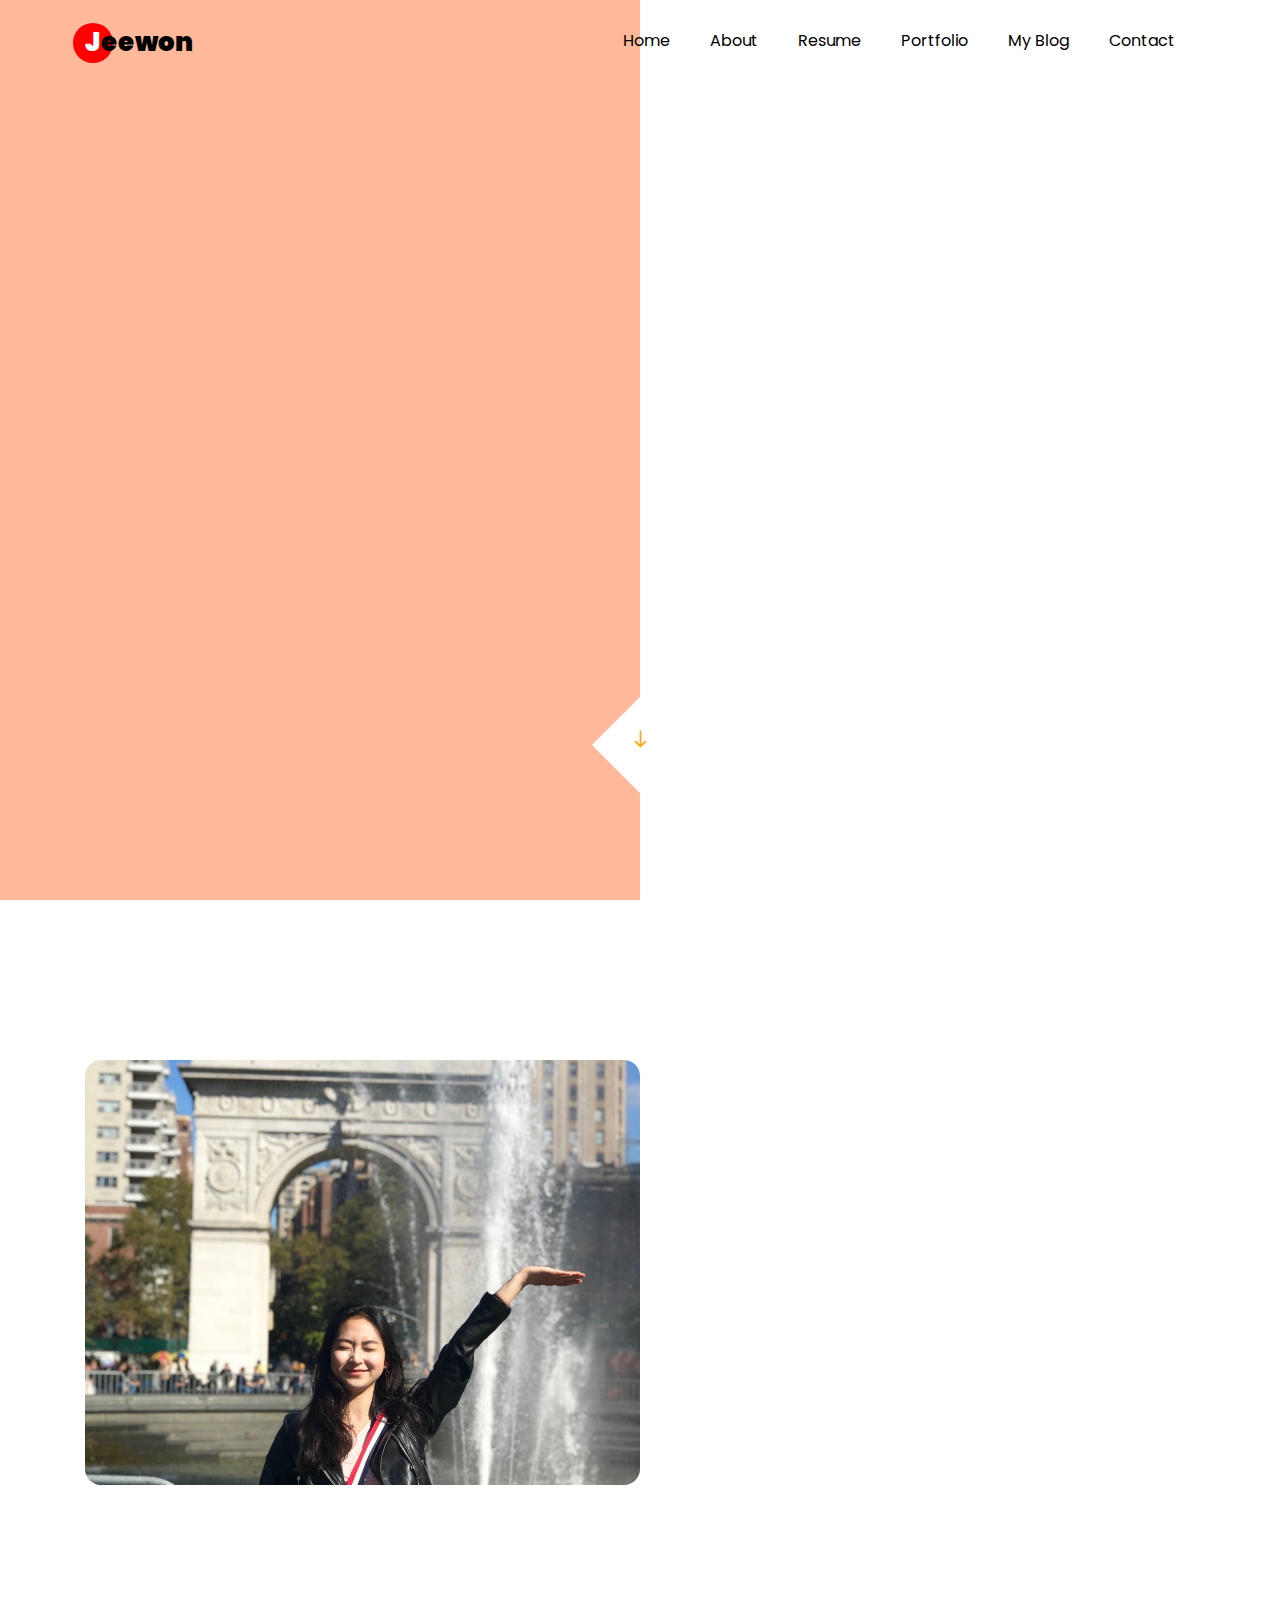
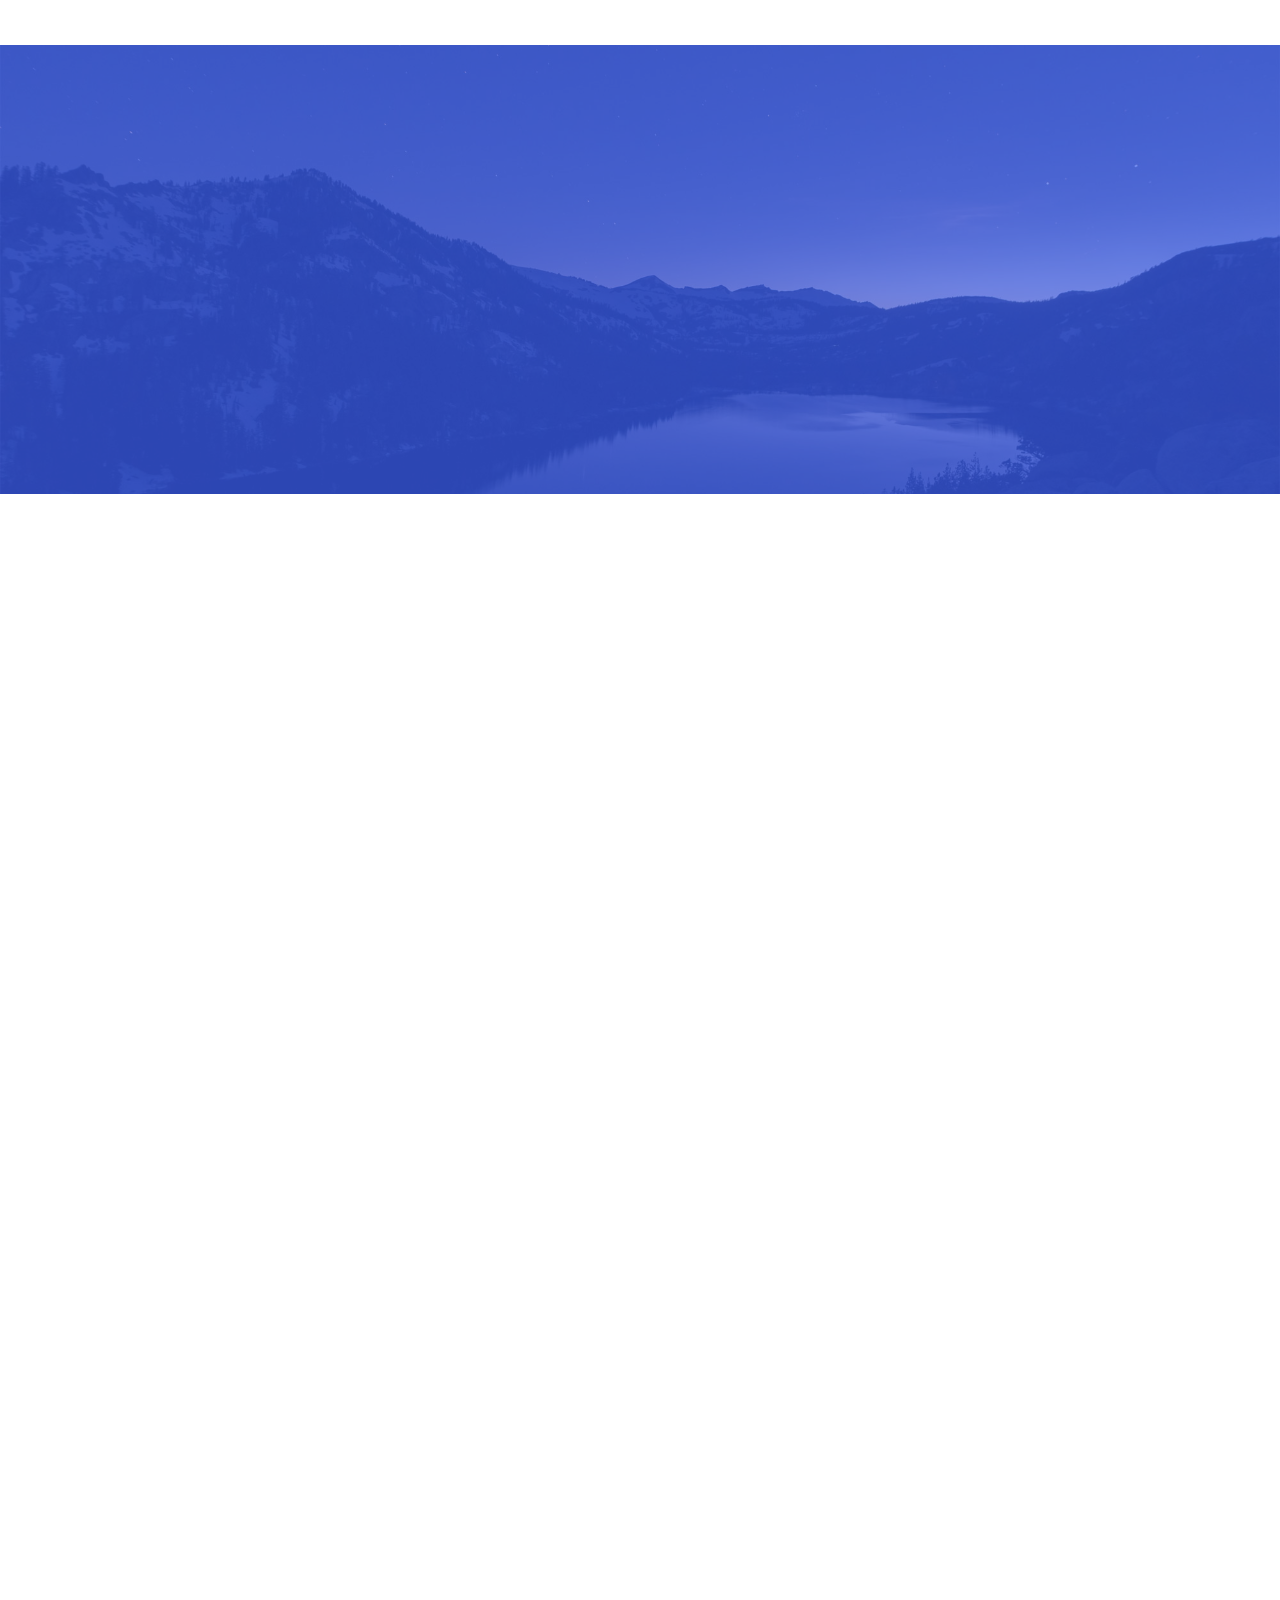
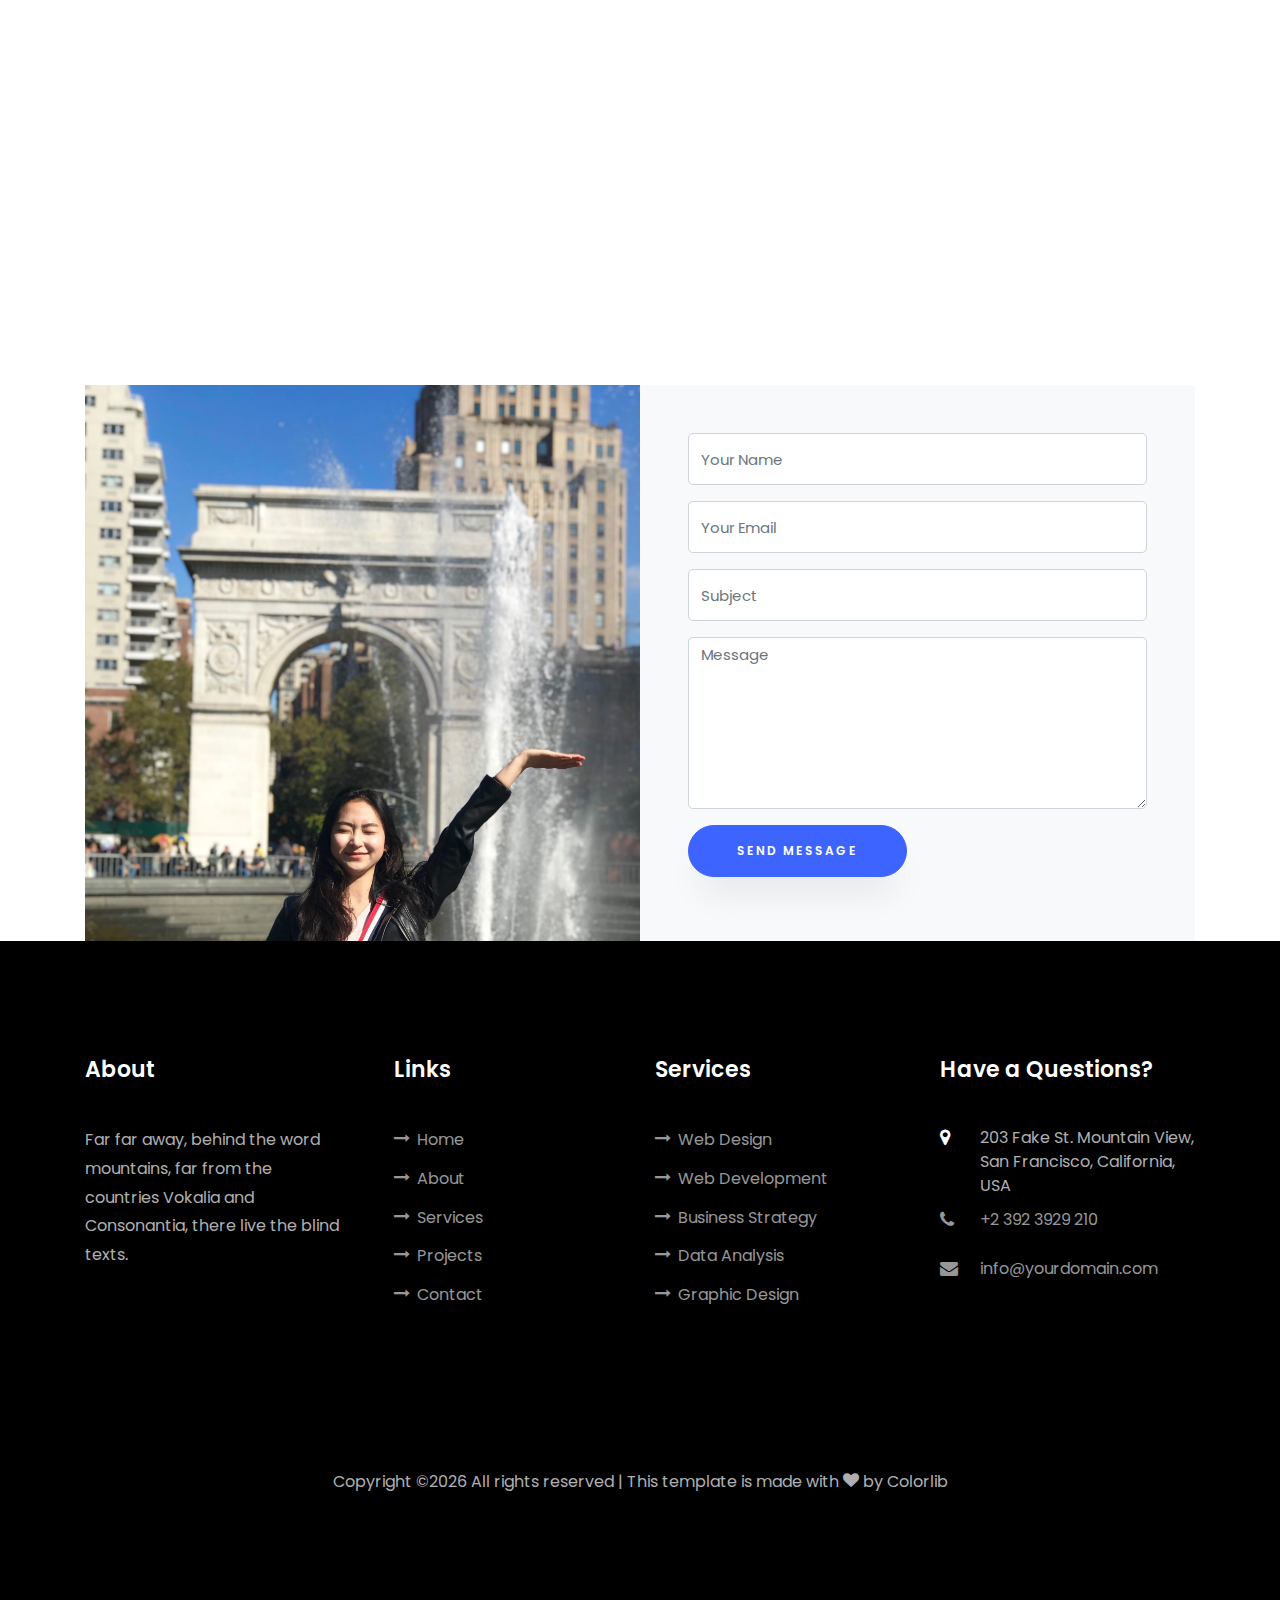
==== commit ba286347: "12/18 click me" ====
--- a/blogfront.html
+++ b/blogfront.html
@@ -72,11 +72,11 @@
 
     <section class="ftco-about img ftco-section ftco-no-pt ftco-no-pb" id="about-section">
     	<div class="container">
-    		<div class="row d-flex no-gutters">
+    		<div class="row d-flex no-gutters aboutmeblogrow">
     			<div class="col-md-6 col-lg-6 d-flex">
     				<div class="img-about img d-flex align-items-stretch">
     					<div class="overlay"></div>
-	    				<div class="img d-flex align-self-stretch align-items-center" style="background-image:url(images/newyorkport.jpg);">
+	    				<div class="img d-flex align-self-stretch align-items-center aboutmeblogphoto" style="background-image:url(images/newyorkport.jpg);">
 	    				</div>
     				</div>
     			</div>
@@ -95,61 +95,6 @@
 		        </div>
 	        </div>
         </div>
-    	</div>
-    </section>
-
-    <section class="ftco-section ftco-partner">
-    	<div class="container">
-    		<div class="row">
-    			<div class="col-sm ftco-animate">
-              <div class="text-center d-flex ftco-animate">
-    						<a href="#" class="services-1 shadow">
-    							<span class="icon">
-    								<i class="flaticon-analysis"></i>
-    							</span>
-    							<div class="desc">
-    								<h3 class="mb-5">Humor</h3>
-    							</div>
-    						</a>
-    					</div>
-    			</div>
-    			<div class="col-sm ftco-animate">
-            <div class="text-center d-flex ftco-animate">
-              <a href="#" class="services-1 shadow">
-                <span class="icon">
-                  <i class="flaticon-analysis"></i>
-                </span>
-                <div class="desc">
-                  <h3 class="mb-5">Good Listener</h3>
-                </div>
-              </a>
-            </div>
-    			</div>
-    			<div class="col-sm ftco-animate">
-            <div class="text-center d-flex ftco-animate">
-              <a href="#" class="services-1 shadow">
-                <span class="icon">
-                  <i class="flaticon-analysis"></i>
-                </span>
-                <div class="desc">
-                  <h3 class="mb-5">Big Heart</h3>
-                </div>
-              </a>
-            </div>
-    			</div>
-    			<div class="col-sm ftco-animate">
-            <div class="text-center d-flex ftco-animate">
-              <a href="#" class="services-1 shadow">
-                <span class="icon">
-                  <i class="flaticon-analysis"></i>
-                </span>
-                <div class="desc">
-                  <h3 class="mb-5">Polite</h3>
-                </div>
-              </a>
-            </div>
-    			</div>
-    		</div>
     	</div>
     </section>
 
--- a/css/style.css
+++ b/css/style.css
@@ -9989,3 +9989,11 @@
 .navbar-brandblog::after{
  background: red !important;
 }
+
+.aboutmeblogrow{
+  margin-bottom: 10em !important;
+  margin-top: 10em !important;
+}
+.aboutmeblogphoto{
+  border-radius: 1em;
+}
